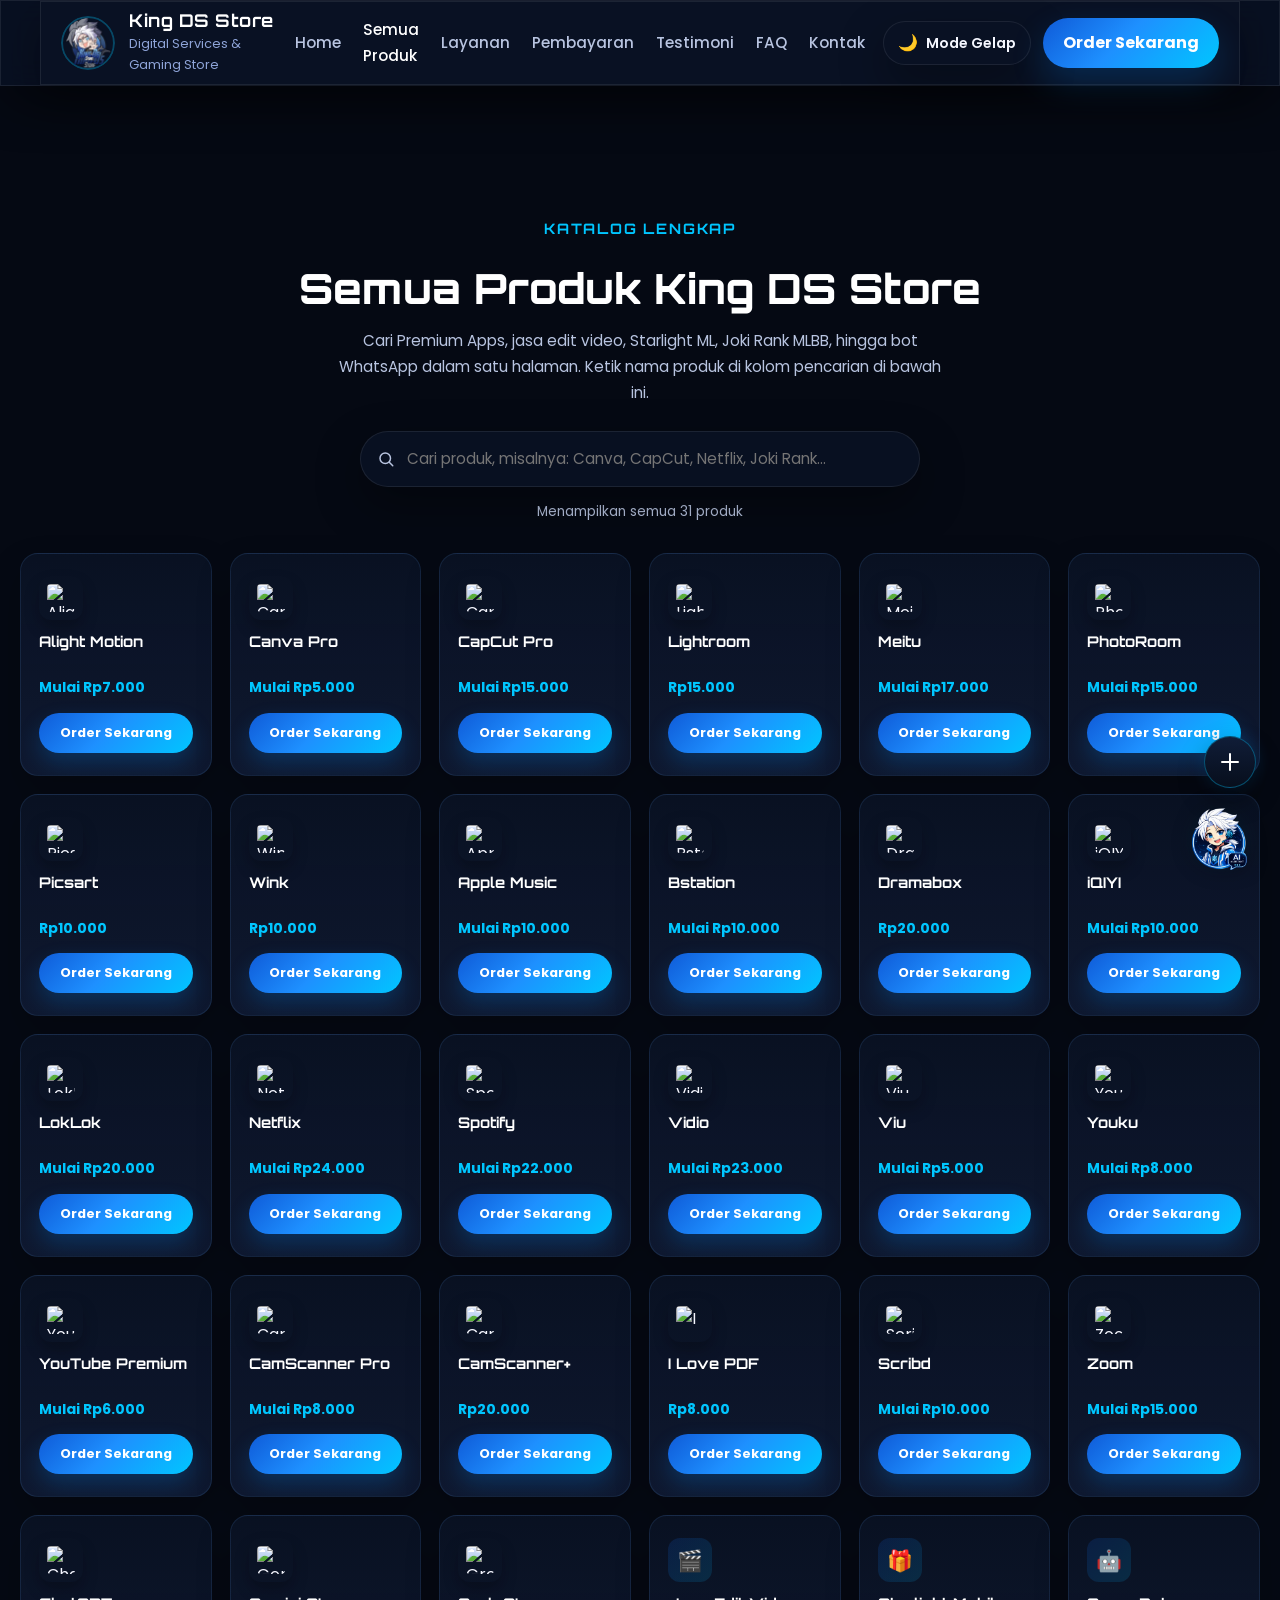
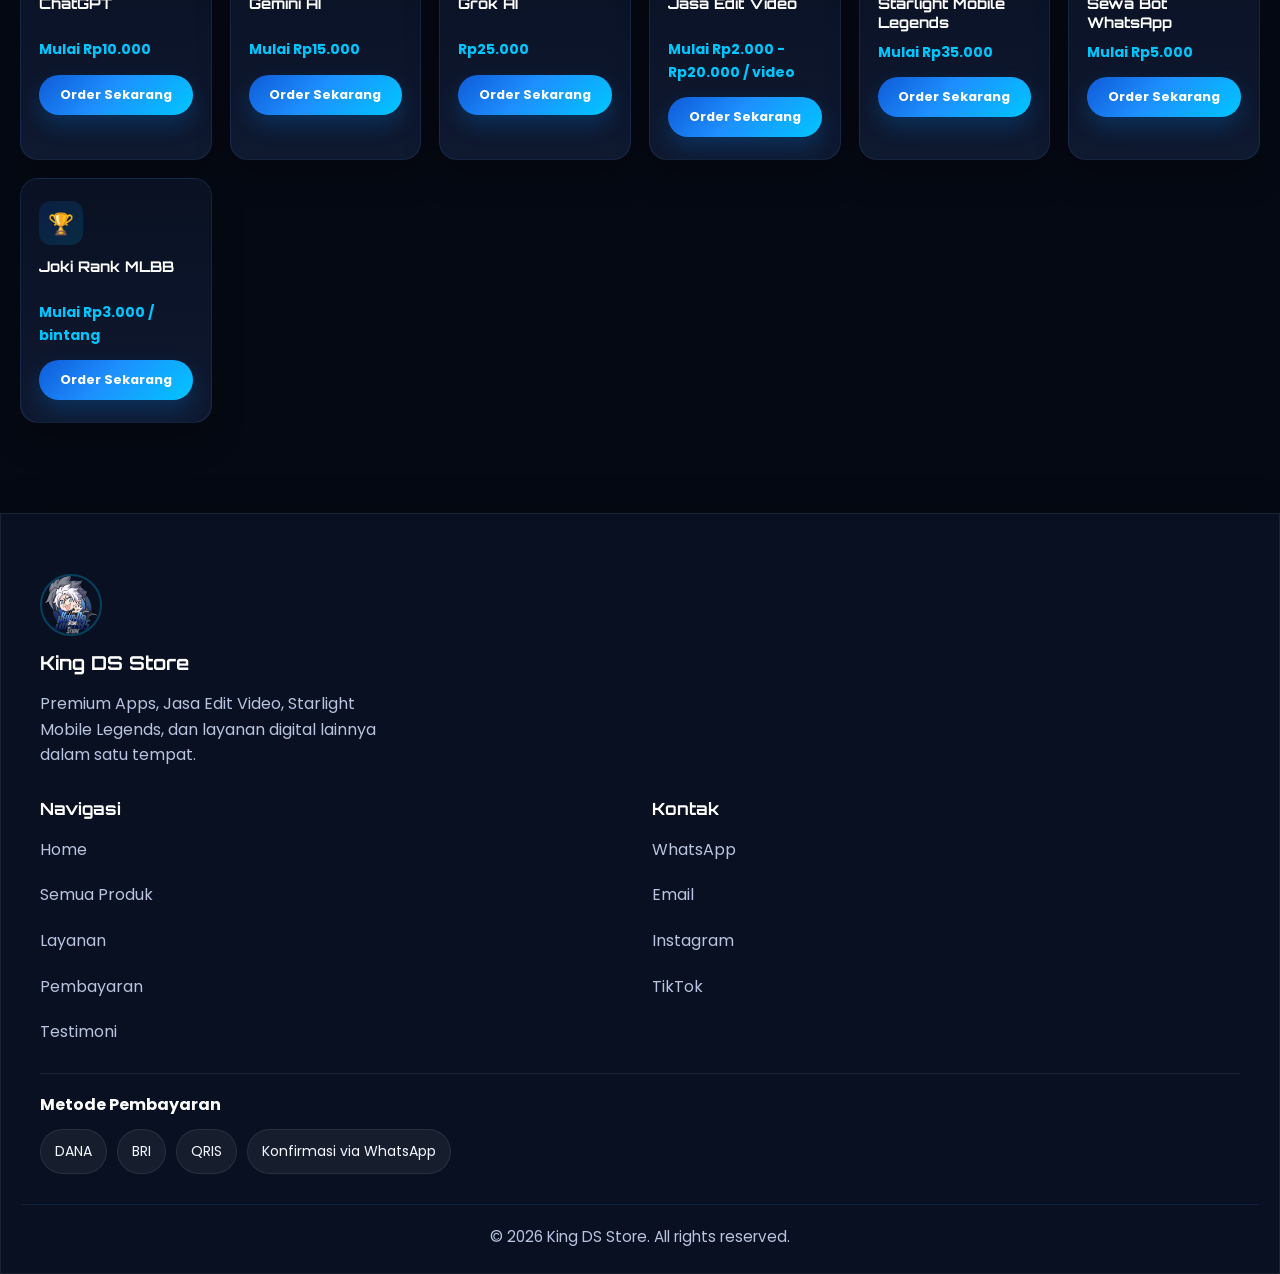
==== products.html @ 5b5cf539 "perbaikan v1" ====
<!DOCTYPE html>
<html lang="id">
<head>
    <meta charset="UTF-8">
    <meta name="viewport" content="width=device-width, initial-scale=1.0">
    <title>Semua Produk | King DS Store</title>
    <meta
        name="description"
        content="Katalog lengkap produk King DS Store: Premium Apps, Jasa Edit Video, Starlight Mobile Legends, Joki Rank MLBB, dan Bot WhatsApp. Cari produk dengan cepat lewat fitur pencarian."
    >

    <!-- Favicon -->
    <link rel="icon" type="image/png" href="images/logo.png">
    <link rel="apple-touch-icon" href="images/logo.png">

    <!-- PWA -->
    <link rel="manifest" href="manifest.json">
    <meta name="theme-color" content="#070e1c">

    <!-- Open Graph -->
    <meta property="og:type" content="website">
    <meta property="og:title" content="Semua Produk | King DS Store">
    <meta property="og:description" content="Katalog lengkap Premium Apps, Jasa Edit Video, Starlight ML, Joki Rank MLBB, dan Bot WhatsApp di King DS Store.">
    <meta property="og:image" content="images/logo.png">

    <!-- Google Fonts -->
    <link rel="preconnect" href="https://fonts.googleapis.com">
    <link rel="preconnect" href="https://fonts.gstatic.com" crossorigin>
    <link
        href="https://fonts.googleapis.com/css2?family=Orbitron:wght@500;700;800;900&family=Poppins:wght@400;500;600;700;800&display=swap"
        rel="stylesheet"
    >

    <!-- Main CSS -->
    <link rel="stylesheet" href="css/style.css">
</head>
<body>
    <!-- Progress Bar Scroll -->
    <div class="scroll-progress" id="scrollProgress"></div>

    <!-- Background Rain -->
    <div class="rain-layer" id="rainLayer"></div>

    <!-- =========================
         NAVBAR
    ========================== -->
    <header>
        <nav class="navbar">
            <div class="logo">
                <div class="logo-avatar">
                    <img src="images/logo.png" alt="King DS Store" decoding="async">
                </div>
                <div class="logo-text">
                    <h2>King DS Store</h2>
                    <p>Digital Services & Gaming Store</p>
                </div>
            </div>

            <button class="menu-toggle" id="menuToggle" aria-label="Buka Menu">
                <span></span>
                <span></span>
                <span></span>
            </button>

            <ul class="nav-menu" id="navMenu">
                <li><a href="index.html#home">Home</a></li>
                <li><a href="products.html" class="active-page">Semua Produk</a></li>
                <li><a href="index.html#services">Layanan</a></li>
                <li><a href="index.html#payments">Pembayaran</a></li>
                <li><a href="index.html#testimonials">Testimoni</a></li>
                <li><a href="index.html#faq">FAQ</a></li>
                <li><a href="index.html#contact">Kontak</a></li>
            </ul>

            <div class="nav-actions">
                <button id="themeToggle" class="theme-toggle" type="button" aria-label="Ganti mode tema">
                    <span class="theme-toggle-icon">🌙</span>
                    <span class="theme-toggle-text">Mode Gelap</span>
                </button>

                <a
                    href="https://wa.me/6285143887892"
                    target="_blank"
                    rel="noopener noreferrer"
                    class="btn-order"
                >
                    Order Sekarang
                </a>
            </div>
        </nav>
    </header>

    <!-- =========================
         KATALOG PRODUK
    ========================== -->
    <section class="catalog-hero">
        <p class="section-subtitle">KATALOG LENGKAP</p>
        <h1 class="catalog-title">Semua Produk King DS Store</h1>
        <p class="catalog-subtext">
            Cari Premium Apps, jasa edit video, Starlight ML, Joki Rank MLBB, hingga bot WhatsApp
            dalam satu halaman. Ketik nama produk di kolom pencarian di bawah ini.
        </p>

        <div class="catalog-search">
            <svg viewBox="0 0 24 24" fill="none" stroke="currentColor" stroke-width="2" stroke-linecap="round" stroke-linejoin="round"><circle cx="11" cy="11" r="7"/><path d="M21 21l-4.3-4.3"/></svg>
            <input type="text" id="catalogSearchInput" placeholder="Cari produk, misalnya: Canva, CapCut, Netflix, Joki Rank...">
            <button type="button" id="catalogSearchClear" class="catalog-search-clear" aria-label="Hapus pencarian" style="display:none;">✕</button>
        </div>

        <p class="catalog-result-info" id="catalogResultInfo"></p>
    </section>

    <section class="catalog-grid-section">
        <div class="catalog-grid" id="catalogGrid">
            <div class="catalog-card" data-search="alight motion">
                <img class="catalog-card-logo" src="https://logo.clearbit.com/alightmotion.com" alt="Alight Motion logo" loading="lazy">
                <h3>Alight Motion</h3>
                <span class="catalog-card-price">Mulai Rp7.000</span>
                <a
                    href="#"
                    class="catalog-card-btn bot-order-btn"
                    data-product="Alight Motion"
                    data-category="Premium Apps"
                    data-price="Mulai Rp7.000"
                >
                    Order Sekarang
                </a>
            </div>

            <div class="catalog-card" data-search="canva pro">
                <img class="catalog-card-logo" src="https://logo.clearbit.com/canva.com" alt="Canva Pro logo" loading="lazy">
                <h3>Canva Pro</h3>
                <span class="catalog-card-price">Mulai Rp5.000</span>
                <a
                    href="#"
                    class="catalog-card-btn bot-order-btn"
                    data-product="Canva Pro"
                    data-category="Premium Apps"
                    data-price="Mulai Rp5.000"
                >
                    Order Sekarang
                </a>
            </div>

            <div class="catalog-card" data-search="capcut pro">
                <img class="catalog-card-logo" src="https://logo.clearbit.com/capcut.com" alt="CapCut Pro logo" loading="lazy">
                <h3>CapCut Pro</h3>
                <span class="catalog-card-price">Mulai Rp15.000</span>
                <a
                    href="#"
                    class="catalog-card-btn bot-order-btn"
                    data-product="CapCut Pro"
                    data-category="Premium Apps"
                    data-price="Mulai Rp15.000"
                >
                    Order Sekarang
                </a>
            </div>

            <div class="catalog-card" data-search="lightroom">
                <img class="catalog-card-logo" src="https://logo.clearbit.com/adobe.com" alt="Lightroom logo" loading="lazy">
                <h3>Lightroom</h3>
                <span class="catalog-card-price">Rp15.000</span>
                <a
                    href="#"
                    class="catalog-card-btn bot-order-btn"
                    data-product="Lightroom"
                    data-category="Premium Apps"
                    data-price="Rp15.000"
                >
                    Order Sekarang
                </a>
            </div>

            <div class="catalog-card" data-search="meitu">
                <img class="catalog-card-logo" src="https://logo.clearbit.com/meitu.com" alt="Meitu logo" loading="lazy">
                <h3>Meitu</h3>
                <span class="catalog-card-price">Mulai Rp17.000</span>
                <a
                    href="#"
                    class="catalog-card-btn bot-order-btn"
                    data-product="Meitu"
                    data-category="Premium Apps"
                    data-price="Mulai Rp17.000"
                >
                    Order Sekarang
                </a>
            </div>

            <div class="catalog-card" data-search="photoroom">
                <img class="catalog-card-logo" src="https://logo.clearbit.com/photoroom.com" alt="PhotoRoom logo" loading="lazy">
                <h3>PhotoRoom</h3>
                <span class="catalog-card-price">Mulai Rp15.000</span>
                <a
                    href="#"
                    class="catalog-card-btn bot-order-btn"
                    data-product="PhotoRoom"
                    data-category="Premium Apps"
                    data-price="Mulai Rp15.000"
                >
                    Order Sekarang
                </a>
            </div>

            <div class="catalog-card" data-search="picsart">
                <img class="catalog-card-logo" src="https://logo.clearbit.com/picsart.com" alt="Picsart logo" loading="lazy">
                <h3>Picsart</h3>
                <span class="catalog-card-price">Rp10.000</span>
                <a
                    href="#"
                    class="catalog-card-btn bot-order-btn"
                    data-product="Picsart"
                    data-category="Premium Apps"
                    data-price="Rp10.000"
                >
                    Order Sekarang
                </a>
            </div>

            <div class="catalog-card" data-search="wink">
                <img class="catalog-card-logo" src="https://logo.clearbit.com/wink.ai" alt="Wink logo" loading="lazy">
                <h3>Wink</h3>
                <span class="catalog-card-price">Rp10.000</span>
                <a
                    href="#"
                    class="catalog-card-btn bot-order-btn"
                    data-product="Wink"
                    data-category="Premium Apps"
                    data-price="Rp10.000"
                >
                    Order Sekarang
                </a>
            </div>

            <div class="catalog-card" data-search="apple music">
                <img class="catalog-card-logo" src="https://logo.clearbit.com/apple.com" alt="Apple Music logo" loading="lazy">
                <h3>Apple Music</h3>
                <span class="catalog-card-price">Mulai Rp10.000</span>
                <a
                    href="#"
                    class="catalog-card-btn bot-order-btn"
                    data-product="Apple Music"
                    data-category="Premium Apps"
                    data-price="Mulai Rp10.000"
                >
                    Order Sekarang
                </a>
            </div>

            <div class="catalog-card" data-search="bstation">
                <img class="catalog-card-logo" src="https://logo.clearbit.com/bilibili.tv" alt="Bstation logo" loading="lazy">
                <h3>Bstation</h3>
                <span class="catalog-card-price">Mulai Rp10.000</span>
                <a
                    href="#"
                    class="catalog-card-btn bot-order-btn"
                    data-product="Bstation"
                    data-category="Premium Apps"
                    data-price="Mulai Rp10.000"
                >
                    Order Sekarang
                </a>
            </div>

            <div class="catalog-card" data-search="dramabox">
                <img class="catalog-card-logo" src="https://logo.clearbit.com/dramaboxapp.com" alt="Dramabox logo" loading="lazy">
                <h3>Dramabox</h3>
                <span class="catalog-card-price">Rp20.000</span>
                <a
                    href="#"
                    class="catalog-card-btn bot-order-btn"
                    data-product="Dramabox"
                    data-category="Premium Apps"
                    data-price="Rp20.000"
                >
                    Order Sekarang
                </a>
            </div>

            <div class="catalog-card" data-search="iqiyi">
                <img class="catalog-card-logo" src="https://logo.clearbit.com/iq.com" alt="iQIYI logo" loading="lazy">
                <h3>iQIYI</h3>
                <span class="catalog-card-price">Mulai Rp10.000</span>
                <a
                    href="#"
                    class="catalog-card-btn bot-order-btn"
                    data-product="iQIYI"
                    data-category="Premium Apps"
                    data-price="Mulai Rp10.000"
                >
                    Order Sekarang
                </a>
            </div>

            <div class="catalog-card" data-search="loklok">
                <img class="catalog-card-logo" src="https://logo.clearbit.com/loklok.com" alt="LokLok logo" loading="lazy">
                <h3>LokLok</h3>
                <span class="catalog-card-price">Mulai Rp20.000</span>
                <a
                    href="#"
                    class="catalog-card-btn bot-order-btn"
                    data-product="LokLok"
                    data-category="Premium Apps"
                    data-price="Mulai Rp20.000"
                >
                    Order Sekarang
                </a>
            </div>

            <div class="catalog-card" data-search="netflix">
                <img class="catalog-card-logo" src="https://logo.clearbit.com/netflix.com" alt="Netflix logo" loading="lazy">
                <h3>Netflix</h3>
                <span class="catalog-card-price">Mulai Rp24.000</span>
                <a
                    href="#"
                    class="catalog-card-btn bot-order-btn"
                    data-product="Netflix"
                    data-category="Premium Apps"
                    data-price="Mulai Rp24.000"
                >
                    Order Sekarang
                </a>
            </div>

            <div class="catalog-card" data-search="spotify">
                <img class="catalog-card-logo" src="https://logo.clearbit.com/spotify.com" alt="Spotify logo" loading="lazy">
                <h3>Spotify</h3>
                <span class="catalog-card-price">Mulai Rp22.000</span>
                <a
                    href="#"
                    class="catalog-card-btn bot-order-btn"
                    data-product="Spotify"
                    data-category="Premium Apps"
                    data-price="Mulai Rp22.000"
                >
                    Order Sekarang
                </a>
            </div>

            <div class="catalog-card" data-search="vidio">
                <img class="catalog-card-logo" src="https://logo.clearbit.com/vidio.com" alt="Vidio logo" loading="lazy">
                <h3>Vidio</h3>
                <span class="catalog-card-price">Mulai Rp23.000</span>
                <a
                    href="#"
                    class="catalog-card-btn bot-order-btn"
                    data-product="Vidio"
                    data-category="Premium Apps"
                    data-price="Mulai Rp23.000"
                >
                    Order Sekarang
                </a>
            </div>

            <div class="catalog-card" data-search="viu">
                <img class="catalog-card-logo" src="https://logo.clearbit.com/viu.com" alt="Viu logo" loading="lazy">
                <h3>Viu</h3>
                <span class="catalog-card-price">Mulai Rp5.000</span>
                <a
                    href="#"
                    class="catalog-card-btn bot-order-btn"
                    data-product="Viu"
                    data-category="Premium Apps"
                    data-price="Mulai Rp5.000"
                >
                    Order Sekarang
                </a>
            </div>

            <div class="catalog-card" data-search="youku">
                <img class="catalog-card-logo" src="https://logo.clearbit.com/youku.com" alt="Youku logo" loading="lazy">
                <h3>Youku</h3>
                <span class="catalog-card-price">Mulai Rp8.000</span>
                <a
                    href="#"
                    class="catalog-card-btn bot-order-btn"
                    data-product="Youku"
                    data-category="Premium Apps"
                    data-price="Mulai Rp8.000"
                >
                    Order Sekarang
                </a>
            </div>

            <div class="catalog-card" data-search="youtube premium">
                <img class="catalog-card-logo" src="https://logo.clearbit.com/youtube.com" alt="YouTube Premium logo" loading="lazy">
                <h3>YouTube Premium</h3>
                <span class="catalog-card-price">Mulai Rp6.000</span>
                <a
                    href="#"
                    class="catalog-card-btn bot-order-btn"
                    data-product="YouTube Premium"
                    data-category="Premium Apps"
                    data-price="Mulai Rp6.000"
                >
                    Order Sekarang
                </a>
            </div>

            <div class="catalog-card" data-search="camscanner pro">
                <img class="catalog-card-logo" src="https://logo.clearbit.com/camscanner.com" alt="CamScanner Pro logo" loading="lazy">
                <h3>CamScanner Pro</h3>
                <span class="catalog-card-price">Mulai Rp8.000</span>
                <a
                    href="#"
                    class="catalog-card-btn bot-order-btn"
                    data-product="CamScanner Pro"
                    data-category="Premium Apps"
                    data-price="Mulai Rp8.000"
                >
                    Order Sekarang
                </a>
            </div>

            <div class="catalog-card" data-search="camscanner+">
                <img class="catalog-card-logo" src="https://logo.clearbit.com/camscanner.com" alt="CamScanner+ logo" loading="lazy">
                <h3>CamScanner+</h3>
                <span class="catalog-card-price">Rp20.000</span>
                <a
                    href="#"
                    class="catalog-card-btn bot-order-btn"
                    data-product="CamScanner+"
                    data-category="Premium Apps"
                    data-price="Rp20.000"
                >
                    Order Sekarang
                </a>
            </div>

            <div class="catalog-card" data-search="i love pdf">
                <img class="catalog-card-logo" src="https://logo.clearbit.com/ilovepdf.com" alt="I Love PDF logo" loading="lazy">
                <h3>I Love PDF</h3>
                <span class="catalog-card-price">Rp8.000</span>
                <a
                    href="#"
                    class="catalog-card-btn bot-order-btn"
                    data-product="I Love PDF"
                    data-category="Premium Apps"
                    data-price="Rp8.000"
                >
                    Order Sekarang
                </a>
            </div>

            <div class="catalog-card" data-search="scribd">
                <img class="catalog-card-logo" src="https://logo.clearbit.com/scribd.com" alt="Scribd logo" loading="lazy">
                <h3>Scribd</h3>
                <span class="catalog-card-price">Mulai Rp10.000</span>
                <a
                    href="#"
                    class="catalog-card-btn bot-order-btn"
                    data-product="Scribd"
                    data-category="Premium Apps"
                    data-price="Mulai Rp10.000"
                >
                    Order Sekarang
                </a>
            </div>

            <div class="catalog-card" data-search="zoom">
                <img class="catalog-card-logo" src="https://logo.clearbit.com/zoom.us" alt="Zoom logo" loading="lazy">
                <h3>Zoom</h3>
                <span class="catalog-card-price">Mulai Rp15.000</span>
                <a
                    href="#"
                    class="catalog-card-btn bot-order-btn"
                    data-product="Zoom"
                    data-category="Premium Apps"
                    data-price="Mulai Rp15.000"
                >
                    Order Sekarang
                </a>
            </div>

            <div class="catalog-card" data-search="chatgpt">
                <img class="catalog-card-logo" src="https://logo.clearbit.com/openai.com" alt="ChatGPT logo" loading="lazy">
                <h3>ChatGPT</h3>
                <span class="catalog-card-price">Mulai Rp10.000</span>
                <a
                    href="#"
                    class="catalog-card-btn bot-order-btn"
                    data-product="ChatGPT"
                    data-category="Premium Apps"
                    data-price="Mulai Rp10.000"
                >
                    Order Sekarang
                </a>
            </div>

            <div class="catalog-card" data-search="gemini ai">
                <img class="catalog-card-logo" src="https://logo.clearbit.com/google.com" alt="Gemini AI logo" loading="lazy">
                <h3>Gemini AI</h3>
                <span class="catalog-card-price">Mulai Rp15.000</span>
                <a
                    href="#"
                    class="catalog-card-btn bot-order-btn"
                    data-product="Gemini AI"
                    data-category="Premium Apps"
                    data-price="Mulai Rp15.000"
                >
                    Order Sekarang
                </a>
            </div>

            <div class="catalog-card" data-search="grok ai">
                <img class="catalog-card-logo" src="https://logo.clearbit.com/x.ai" alt="Grok AI logo" loading="lazy">
                <h3>Grok AI</h3>
                <span class="catalog-card-price">Rp25.000</span>
                <a
                    href="#"
                    class="catalog-card-btn bot-order-btn"
                    data-product="Grok AI"
                    data-category="Premium Apps"
                    data-price="Rp25.000"
                >
                    Order Sekarang
                </a>
            </div>

            <div class="catalog-card" data-search="jasa edit video">
                <div class="catalog-card-logo catalog-card-logo-icon">🎬</div>
                <h3>Jasa Edit Video</h3>
                <span class="catalog-card-price">Mulai Rp2.000 - Rp20.000 / video</span>
                <a
                    href="#"
                    class="catalog-card-btn bot-order-btn"
                    data-product="Jasa Edit Video"
                    data-category="Jasa Edit Video"
                    data-price="Mulai Rp2.000 - Rp20.000 / video"
                >
                    Order Sekarang
                </a>
            </div>

            <div class="catalog-card" data-search="starlight mobile legends">
                <div class="catalog-card-logo catalog-card-logo-icon">🎁</div>
                <h3>Starlight Mobile Legends</h3>
                <span class="catalog-card-price">Mulai Rp35.000</span>
                <a
                    href="#"
                    class="catalog-card-btn bot-order-btn"
                    data-product="Starlight Mobile Legends"
                    data-category="Starlight Mobile Legends"
                    data-price="Mulai Rp35.000"
                >
                    Order Sekarang
                </a>
            </div>

            <div class="catalog-card" data-search="sewa bot whatsapp">
                <div class="catalog-card-logo catalog-card-logo-icon">🤖</div>
                <h3>Sewa Bot WhatsApp</h3>
                <span class="catalog-card-price">Mulai Rp5.000</span>
                <a
                    href="#"
                    class="catalog-card-btn bot-order-btn"
                    data-product="Sewa Bot WhatsApp"
                    data-category="Sewa Bot WhatsApp"
                    data-price="Mulai Rp5.000"
                >
                    Order Sekarang
                </a>
            </div>

            <div class="catalog-card" data-search="joki rank mlbb">
                <div class="catalog-card-logo catalog-card-logo-icon">🏆</div>
                <h3>Joki Rank MLBB</h3>
                <span class="catalog-card-price">Mulai Rp3.000 / bintang</span>
                <a
                    href="#"
                    class="catalog-card-btn bot-order-btn"
                    data-product="Joki Rank MLBB"
                    data-category="Joki Rank MLBB"
                    data-price="Mulai Rp3.000 / bintang"
                >
                    Order Sekarang
                </a>
            </div>
        </div>

        <div class="catalog-empty" id="catalogEmpty" style="display:none;">
            <div class="catalog-empty-icon">🔍</div>
            <p>Produk tidak ditemukan. Coba kata kunci lain, atau hubungi admin langsung.</p>
            <a href="https://wa.me/6285143887892" target="_blank" rel="noopener noreferrer" class="btn-primary">
                Tanya Admin
            </a>
        </div>
    </section>

    <!-- =========================
         FOOTER
    ========================== -->
    <footer class="footer">
        <div class="footer-container">
            <div class="footer-brand">
                <img src="images/logo.png" alt="King DS Store" loading="lazy" decoding="async">
                <h3>King DS Store</h3>
                <p>
                    Premium Apps, Jasa Edit Video, Starlight Mobile Legends,
                    dan layanan digital lainnya dalam satu tempat.
                </p>
            </div>

            <div class="footer-top-grid">
                <div class="footer-links">
                    <h4>Navigasi</h4>
                    <ul>
                        <li><a href="index.html#home">Home</a></li>
                        <li><a href="products.html">Semua Produk</a></li>
                        <li><a href="index.html#services">Layanan</a></li>
                        <li><a href="index.html#payments">Pembayaran</a></li>
                        <li><a href="index.html#testimonials">Testimoni</a></li>
                    </ul>
                </div>

                <div class="footer-links">
                    <h4>Kontak</h4>
                    <ul>
                        <li>
                            <a href="https://wa.me/6285143887892" target="_blank" rel="noopener noreferrer">
                                WhatsApp
                            </a>
                        </li>
                        <li><a href="mailto:topdragonfly15@gmail.com">Email</a></li>
                        <li>
                            <a
                                href="https://www.instagram.com/king_ds_store?igsh=OTlrZGZueWg0MWox"
                                target="_blank"
                                rel="noopener noreferrer"
                            >
                                Instagram
                            </a>
                        </li>
                        <li>
                            <a href="https://tiktok.com/@kingdsofficial" target="_blank" rel="noopener noreferrer">
                                TikTok
                            </a>
                        </li>
                    </ul>
                </div>
            </div>

            <div class="footer-payment-row">
                <h4>Metode Pembayaran</h4>
                <div class="footer-payment-list">
                    <span>DANA</span>
                    <span>BRI</span>
                    <span>QRIS</span>
                    <span>Konfirmasi via WhatsApp</span>
                </div>
            </div>
        </div>

        <div class="footer-bottom">
            <p>© 2026 King DS Store. All rights reserved.</p>
        </div>
    </footer>

    <!-- =========================
         ORDER MODAL
    ========================== -->
    <div class="order-modal" id="orderModal" aria-hidden="true">
        <div class="order-modal-content" role="dialog" aria-modal="true" aria-labelledby="orderModalTitle">
            <button class="close-order-modal" id="closeOrderModal" type="button" aria-label="Tutup modal">
                &times;
            </button>

            <div class="order-modal-header">
                <p class="section-subtitle">FORM ORDER</p>
                <h3 id="orderModalTitle">Lengkapi Data Pesanan</h3>
                <p>
                    Isi form berikut, lalu lanjutkan ke WhatsApp untuk konfirmasi pembayaran dan pesanan.
                </p>
            </div>

            <form id="orderForm" class="order-form">
                <div class="form-group">
                    <label for="customerName">Nama</label>
                    <input type="text" id="customerName" placeholder="Masukkan nama Anda" required>
                </div>

                <div class="form-group">
                    <label for="customerWhatsapp">Nomor WhatsApp</label>
                    <input
                        type="tel"
                        id="customerWhatsapp"
                        placeholder="08xxxxxxxxxx"
                        pattern="[0-9]{9,15}"
                        inputmode="numeric"
                        title="Masukkan nomor WhatsApp yang valid (angka saja, 9-15 digit)"
                        required
                    >
                </div>

                <div class="form-group">
                    <label for="orderProduct">Produk</label>
                    <input type="text" id="orderProduct" readonly>
                </div>

                <div class="order-description-box" id="orderDescriptionBox" style="display:none;">
                    <p id="orderDescriptionText"></p>
                </div>

                <div class="form-group">
                    <label for="orderCategory">Kategori</label>
                    <input type="text" id="orderCategory" readonly>
                </div>

                <div class="form-group">
                    <label for="orderVariant">Varian / Paket</label>
                    <input
                        type="text"
                        id="orderVariant"
                        placeholder="Contoh: Sharing 1 Bulan / Private 1 Tahun"
                    >
                </div>

                <div class="form-group">
                    <label for="orderPrice">Harga</label>
                    <input type="text" id="orderPrice" readonly>
                </div>

                <div class="form-group">
                    <label for="paymentMethod">Metode Pembayaran</label>
                    <select id="paymentMethod" required>
                        <option value="">Pilih metode pembayaran</option>
                        <option value="DANA">DANA</option>
                        <option value="BRI">BRI</option>
                        <option value="QRIS">QRIS</option>
                    </select>
                </div>

                <div class="payment-detail-box" id="paymentDetailBox">
                    <div class="payment-detail-item payment-detail-dana" id="paymentDana">
                        <h4>DANA</h4>
                        <p>Silahkan transfer ke nomor DANA berikut, lalu lanjutkan konfirmasi via WhatsApp.</p>
                        <p><strong>Nomor DANA:</strong> 0851-4388-7892 a.n. King DS Store</p>
                    </div>

                    <div class="payment-detail-item payment-detail-bri" id="paymentBri">
                        <h4>BRI</h4>
                        <p>Silahkan transfer ke rekening BRI berikut, lalu lanjutkan konfirmasi via WhatsApp.</p>
                        <p><strong>No. Rekening BRI:</strong> 625401027303531 a.n. King DS Store</p>
                    </div>

                    <div class="payment-detail-item payment-detail-qris" id="paymentQris">
                        <h4>QRIS</h4>
                        <p>Silahkan scan QRIS berikut untuk melakukan pembayaran.</p>
                        <div class="modal-qris-box">
                            <img src="images/payments/QRIS.jpeg" alt="QRIS King Ds Store" loading="lazy" decoding="async">
                        </div>
                    </div>
                </div>

                <div class="form-group">
                    <label for="orderNotes">Catatan Tambahan</label>
                    <textarea id="orderNotes" rows="4" placeholder="Tulis catatan tambahan jika ada"></textarea>
                </div>

                <button type="submit" class="submit-order-btn">
                    Lanjutkan ke WhatsApp
                </button>
            </form>
        </div>
    </div>

    <!-- =========================
         AI FAQ MODAL
    ========================== -->
    <div class="ai-faq-modal" id="aiFaqModal" aria-hidden="true">
        <div class="ai-faq-content" role="dialog" aria-modal="true" aria-labelledby="aiFaqTitle">
            <button class="close-ai-faq" id="closeAiFaq" type="button" aria-label="Tutup AI FAQ">
                &times;
            </button>

            <div class="ai-faq-header">
                <h3 id="aiFaqTitle">King DS AI Assistant</h3>
                <p>Tanyakan seputar produk, premium apps, jasa, dan pembayaran.</p>
            </div>

            <div class="ai-faq-body" id="aiFaqBody">
                <div class="ai-message ai-bot">
                    Halo 👋 Saya AI Assistant King DS Store. Ada yang ingin ditanyakan?
                </div>
            </div>

            <div class="ai-faq-input">
                <input type="text" id="aiFaqInput" placeholder="Tulis pertanyaan kamu...">
                <button type="button" id="sendAiFaq">Kirim</button>
            </div>
        </div>
    </div>

    <nav class="bottom-nav" id="bottomNav">
        <a href="index.html#home" class="bottom-nav-item" data-target="home">
            <svg viewBox="0 0 24 24" fill="none" stroke="currentColor" stroke-width="2" stroke-linecap="round" stroke-linejoin="round"><path d="M3 11l9-8 9 8"/><path d="M5 10v10h14V10"/></svg>
            <span>Home</span>
        </a>
        <a href="products.html" class="bottom-nav-item active" data-target="produk">
            <svg viewBox="0 0 24 24" fill="none" stroke="currentColor" stroke-width="2" stroke-linecap="round" stroke-linejoin="round"><rect x="3" y="3" width="7" height="7"/><rect x="14" y="3" width="7" height="7"/><rect x="14" y="14" width="7" height="7"/><rect x="3" y="14" width="7" height="7"/></svg>
            <span>Produk</span>
        </a>
        <a href="index.html#services" class="bottom-nav-item" data-target="services">
            <svg viewBox="0 0 24 24" fill="none" stroke="currentColor" stroke-width="2" stroke-linecap="round" stroke-linejoin="round"><path d="M14 3h7v7h-7z"/><path d="M3 14h7v7H3z"/><circle cx="17.5" cy="17.5" r="3.5"/></svg>
            <span>Jasa</span>
        </a>
        <a href="index.html#contact" class="bottom-nav-item" data-target="contact">
            <svg viewBox="0 0 24 24" fill="none" stroke="currentColor" stroke-width="2" stroke-linecap="round" stroke-linejoin="round"><rect x="2" y="4" width="20" height="16" rx="2"/><path d="M22 6l-10 7L2 6"/></svg>
            <span>Kontak</span>
        </a>
    </nav>

    <div class="quick-action" id="quickAction">
        <div class="quick-action-menu" id="quickActionMenu">
            <a
                href="https://wa.me/6285143887892"
                target="_blank"
                rel="noopener noreferrer"
                class="quick-action-item"
                data-label="WhatsApp"
            >
                <svg viewBox="0 0 24 24" fill="none" stroke="currentColor" stroke-width="2" stroke-linecap="round" stroke-linejoin="round"><path d="M21 11.5a8.38 8.38 0 0 1-.9 3.8 8.5 8.5 0 0 1-7.6 4.7 8.38 8.38 0 0 1-3.8-.9L3 21l1.9-5.7a8.38 8.38 0 0 1-.9-3.8 8.5 8.5 0 0 1 4.7-7.6 8.38 8.38 0 0 1 3.8-.9h.5a8.48 8.48 0 0 1 8 8v.5z"/></svg>
            </a>

            <a
                href="https://tiktok.com/@kingdsofficial"
                target="_blank"
                rel="noopener noreferrer"
                class="quick-action-item"
                data-label="TikTok"
            >
                <svg viewBox="0 0 24 24" fill="currentColor"><path d="M16 3c.3 2.1 1.8 3.7 4 4v3c-1.5 0-2.9-.4-4-1.2v6.7A5.5 5.5 0 1 1 12.5 10v3.1a2.4 2.4 0 1 0 1.7 2.3V3H16z"/></svg>
            </a>

            <a
                href="https://www.instagram.com/king_ds_store?igsh=OTlrZGZueWg0MWox"
                target="_blank"
                rel="noopener noreferrer"
                class="quick-action-item"
                data-label="Instagram"
            >
                <svg viewBox="0 0 24 24" fill="none" stroke="currentColor" stroke-width="2" stroke-linecap="round" stroke-linejoin="round"><rect x="3" y="3" width="18" height="18" rx="5"/><circle cx="12" cy="12" r="4"/><circle cx="17.5" cy="6.5" r="1" fill="currentColor" stroke="none"/></svg>
            </a>

            <button type="button" class="quick-action-item" id="quickActionTop" data-label="Ke Atas">
                <svg viewBox="0 0 24 24" fill="none" stroke="currentColor" stroke-width="2" stroke-linecap="round" stroke-linejoin="round"><path d="M12 19V5"/><path d="M5 12l7-7 7 7"/></svg>
            </button>

            <a href="index.html#contact" class="quick-action-item" data-label="Kontak">
                <svg viewBox="0 0 24 24" fill="none" stroke="currentColor" stroke-width="2" stroke-linecap="round" stroke-linejoin="round"><rect x="2" y="4" width="20" height="16" rx="2"/><path d="M22 6l-10 7L2 6"/></svg>
            </a>
        </div>

        <button type="button" class="quick-action-toggle" id="quickActionToggle" aria-label="Buka Aksi Cepat">
            <span></span>
        </button>
    </div>

    <button id="floatingAI" class="floating-ai" type="button" aria-label="Buka AI Assistant">
        <div class="floating-ai-inner">
            <img src="images/hero/ASSISTANT-AI.png" alt="AI Assistant" class="floating-ai-img" loading="lazy" decoding="async">
            <span class="floating-ai-glow"></span>
        </div>
    </button>

    <div class="lightbox" id="lightboxModal" aria-hidden="true">
        <button type="button" class="close-lightbox" id="closeLightbox" aria-label="Tutup">✕</button>
        <img src="" alt="" id="lightboxImg">
    </div>

    <!-- Main JS -->
    <script src="js/script.js"></script>
    <script src="js/products.js"></script>
    <script>
        if ("serviceWorker" in navigator) {
            window.addEventListener("load", () => {
                navigator.serviceWorker.register("sw.js").catch(() => {});
            });
        }
    </script>
</body>
</html>
---- css/style.css ----
/* =========================================================
   KING DS STORE - MAIN STYLESHEET (FINAL CLEAN VERSION)
   Tema: Blue / White / Black Elegant Gaming
   File: css/style.css
========================================================= */

/* =========================
   ROOT / VARIABLES
========================= */
:root{
    --bg: #050913;
    --bg-soft: #0a1120;
    --bg-card: rgba(10, 18, 36, 0.88);
    --bg-card-2: rgba(14, 24, 46, 0.82);

    --text: #f5f8ff;
    --text-soft: #c4d3f5;
    --text-muted: #8ea4d8;

    --white: #ffffff; /* teks/ikon di atas kartu gelap - otomatis berubah di light-mode */
    --black: #000000;

    --blue-1: #0f5bd8;
    --blue-2: #1e90ff;
    --blue-3: #00c6ff;
    --blue-4: #7ddcff;

    --line: rgba(103, 169, 255, 0.12);
    --line-strong: rgba(79, 169, 255, 0.3);

    --accent-gradient: linear-gradient(135deg, #0f5bd8 0%, #1e90ff 45%, #00c6ff 100%);
    --accent-gradient-soft: linear-gradient(135deg, rgba(15,91,216,.18), rgba(0,198,255,.18));
    --section-glow:
        radial-gradient(circle at top right, rgba(0,198,255,0.14), transparent 24%),
        radial-gradient(circle at bottom left, rgba(30,144,255,0.12), transparent 26%);

    --shadow: 0 18px 45px rgba(0,0,0,0.42);
    --shadow-soft: 0 12px 30px rgba(0,0,0,0.28);
    --shadow-blue: 0 14px 34px rgba(0,140,255,0.2);

    --radius-xs: 10px;
    --radius-sm: 14px;
    --radius-md: 18px;
    --radius-lg: 26px;
    --radius-xl: 34px;

    --container: 1200px;
    --transition: 0.3s ease;

    --font-heading: 'Orbitron', sans-serif;
    --font-body: 'Poppins', sans-serif;
}

/* =========================
   RESET & GLOBAL
========================= */
*{
    margin: 0;
    padding: 0;
    box-sizing: border-box;
}

html{
    scroll-behavior: smooth;
}

body{
    font-family: var(--font-body);
    background:
        radial-gradient(circle at top right, rgba(0,198,255,0.08), transparent 22%),
        radial-gradient(circle at bottom left, rgba(30,144,255,0.08), transparent 25%),
        linear-gradient(180deg, #040812 0%, #07101f 45%, #050913 100%);
    color: var(--text);
    line-height: 1.6;
    overflow-x: hidden;
}

body.modal-open{
    overflow: hidden;
}

img{
    display: block;
    max-width: 100%;
}

a{
    color: inherit;
    text-decoration: none;
}

ul{
    list-style: none;
}

button,
input,
textarea,
select{
    font: inherit;
}

section{
    position: relative;
    padding: 90px 20px;
}

.hidden{
    display: none !important;
}

/* =========================
   CONTAINER HELPERS
========================= */
.navbar,
.hero-container,
.features-container,
.products-container,
.premium-tabs,
.premium-panel,
.services-container,
.payments-container,
.payment-flow,
.testimonial-groups,
.faq-container,
.contact-container,
.footer-container{
    width: 100%;
    max-width: var(--container);
    margin: 0 auto;
}

.products-header,
.premium-header,
.services-header,
.payments-header,
.testimonials-header,
.faq-header,
.contact-header{
    max-width: 900px;
    margin: 0 auto 50px;
    text-align: center;
}

.section-subtitle{
    display: inline-block;
    margin-bottom: 14px;
    color: var(--blue-3);
    font-family: var(--font-heading);
    font-size: 0.9rem;
    font-weight: 700;
    letter-spacing: 1.8px;
    text-transform: uppercase;
}

.section-title{
    margin-bottom: 16px;
    color: var(--white);
    font-family: var(--font-heading);
    font-size: clamp(1.8rem, 2.8vw, 2.8rem);
    line-height: 1.2;
}

.section-description{
    max-width: 780px;
    margin: 0 auto;
    color: var(--text-soft);
    font-size: 1rem;
}

/* =========================
   REUSABLE CARD / PANEL
========================= */
.feature-card,
.product-card,
.premium-card,
.service-card,
.payment-card,
.qris-box,
.payment-flow,
.testimonial-group,
.contact-card,
.contact-box,
.faq-item{
    position: relative;
    overflow: hidden;
    border: 1px solid var(--line);
    border-radius: var(--radius-md);
    background: linear-gradient(180deg, var(--bg-card), var(--bg-card-2));
    box-shadow:
        0 16px 34px rgba(0,0,0,0.28),
        inset 0 1px 0 rgba(255,255,255,0.05);
}

.feature-card::before,
.product-card::before,
.premium-card::before,
.service-card::before,
.payment-card::before,
.qris-box::before,
.payment-flow::before,
.testimonial-group::before,
.contact-card::before,
.contact-box::before{
    content: "";
    position: absolute;
    inset: 0;
    background:
        linear-gradient(135deg, rgba(255,255,255,0.05), transparent 35%),
        radial-gradient(circle at top right, rgba(0,198,255,0.10), transparent 25%);
    pointer-events: none;
}

.feature-card:hover,
.product-card:hover,
.premium-card:hover,
.service-card:hover,
.payment-card:hover,
.qris-box:hover,
.contact-card:hover,
.contact-box:hover{
    transform: translateY(-5px);
    border-color: rgba(0,198,255,0.24);
    box-shadow:
        0 22px 44px rgba(0,0,0,0.34),
        0 0 24px rgba(0,140,255,0.08);
    transition: var(--transition);
}

/* =========================
   CUSTOM SCROLLBAR
========================= */
::-webkit-scrollbar{
    width: 10px;
}

::-webkit-scrollbar-track{
    background: #08101c;
}

::-webkit-scrollbar-thumb{
    background: linear-gradient(180deg, var(--blue-2), var(--blue-3));
    border-radius: 999px;
}

/* =========================
   HEADER / NAVBAR
========================= */
header{
    position: sticky;
    top: 0;
    z-index: 9999;
    background: rgba(5, 9, 19, 0.78);
    backdrop-filter: blur(14px);
    border-bottom: 1px solid var(--line);
}

.navbar{
    display: flex;
    align-items: center;
    justify-content: space-between;
    gap: 18px;
    min-height: 84px;
    padding: 0 20px;
}

.logo{
    display: flex;
    align-items: center;
    gap: 14px;
    min-width: 0;
}

.logo-avatar{
    position: relative;
    width: 54px;
    height: 54px;
    flex-shrink: 0;
    border-radius: 50%;
    overflow: hidden;
    animation: logoFloat 3.4s ease-in-out infinite, logoGlow 2.6s ease-in-out infinite;
}

.logo-avatar::after{
    content: "";
    position: absolute;
    inset: -60% -60%;
    background: linear-gradient(115deg, transparent 35%, rgba(255,255,255,0.55) 48%, rgba(255,215,140,0.35) 52%, transparent 65%);
    transform: translateX(-120%) rotate(8deg);
    animation: logoShine 3.6s ease-in-out infinite;
    pointer-events: none;
}

@keyframes logoFloat{
    0%, 100%{ transform: translateY(0); }
    50%{ transform: translateY(-4px); }
}

@keyframes logoGlow{
    0%, 100%{
        box-shadow: 0 0 14px rgba(0,140,255,0.28), 0 0 0 rgba(255,199,89,0);
    }
    50%{
        box-shadow: 0 0 24px rgba(0,180,255,0.55), 0 0 16px rgba(255,199,89,0.3);
    }
}

@keyframes logoShine{
    0%, 15%{ transform: translateX(-120%) rotate(8deg); }
    50%, 100%{ transform: translateX(120%) rotate(8deg); }
}

.logo img{
    width: 54px;
    height: 54px;
    object-fit: cover;
    border-radius: 50%;
    border: 2px solid rgba(0,198,255,0.3);
    background: #0a1222;
}

/* =========================
   BOTTOM NAVIGATION (khusus mobile)
========================= */
.bottom-nav{
    display: none;
}

@media (max-width: 768px){
    body{
        padding-bottom: 64px;
    }

    .bottom-nav{
        position: fixed;
        left: 0;
        right: 0;
        bottom: 0;
        z-index: 1500;
        display: flex;
        align-items: center;
        justify-content: space-around;
        padding: 6px 6px calc(6px + env(safe-area-inset-bottom));
        border-top: 1px solid var(--border);
        background: var(--bg-card);
        backdrop-filter: blur(16px);
        box-shadow: 0 -12px 30px rgba(0,0,0,0.3);
    }

    .bottom-nav-item{
        display: flex;
        flex-direction: column;
        align-items: center;
        gap: 3px;
        padding: 6px 10px;
        border-radius: 12px;
        color: var(--text-soft);
        font-size: 0.62rem;
        font-weight: 700;
        transition: var(--transition);
    }

    .bottom-nav-item svg{
        width: 20px;
        height: 20px;
    }

    .bottom-nav-item.active{
        color: #ffffff;
        background: var(--accent-gradient);
        box-shadow: 0 8px 18px rgba(0,140,255,0.32);
    }

    /* hamburger & dropdown menu digantikan bottom nav di mobile */
    .menu-toggle,
    .nav-menu{
        display: none !important;
    }
}

/* =========================
   SCROLL PROGRESS BAR
========================= */
.scroll-progress{
    position: fixed;
    top: 0;
    left: 0;
    width: 0%;
    height: 3px;
    z-index: 10001;
    background: linear-gradient(90deg, #0f5bd8, #1e90ff, #00c6ff);
    box-shadow: 0 0 10px rgba(0,180,255,0.6);
    transition: width 0.1s ease-out;
}

/* =========================
   QUICK ACTION (di atas AI Assistant)
========================= */
.quick-action{
    position: fixed;
    right: 24px;
    bottom: 112px;
    z-index: 1601;
    display: flex;
    flex-direction: column;
    align-items: center;
    gap: 10px;
}

.quick-action-toggle{
    position: relative;
    width: 52px;
    height: 52px;
    border: 1px solid rgba(0,198,255,0.35);
    border-radius: 50%;
    background: linear-gradient(180deg, #101d38, #070e1c);
    box-shadow: 0 12px 26px rgba(0,0,0,0.4), 0 0 18px rgba(0,140,255,0.22);
    cursor: pointer;
    transition: var(--transition);
}

.quick-action-toggle span,
.quick-action-toggle span::before,
.quick-action-toggle span::after{
    position: absolute;
    top: 50%;
    left: 50%;
    width: 18px;
    height: 2px;
    background: #ffffff;
    border-radius: 999px;
    transition: var(--transition);
}

.quick-action-toggle span{
    transform: translate(-50%, -50%);
}

.quick-action-toggle span::before{
    content: "";
    transform: translate(-50%, -50%) rotate(90deg);
}

.quick-action-toggle span::after{
    content: "";
    transform: translate(-50%, -50%) scale(0);
}

.quick-action.active .quick-action-toggle span{
    transform: translate(-50%, -50%) rotate(45deg);
}

.quick-action.active .quick-action-toggle span::before{
    transform: translate(-50%, -50%) rotate(90deg) scale(0);
}

.quick-action-toggle:hover{
    transform: translateY(-2px);
}

.quick-action-menu{
    display: flex;
    flex-direction: column;
    align-items: center;
    gap: 10px;
    opacity: 0;
    visibility: hidden;
    transform: translateY(12px);
    transition: var(--transition);
}

.quick-action.active .quick-action-menu{
    opacity: 1;
    visibility: visible;
    transform: translateY(0);
}

.quick-action-item{
    position: relative;
    display: flex;
    align-items: center;
    justify-content: center;
    width: 44px;
    height: 44px;
    border: 1px solid var(--border);
    border-radius: 50%;
    background: var(--bg-card);
    color: var(--title);
    box-shadow: 0 10px 22px rgba(0,0,0,0.3);
    cursor: pointer;
    transition: var(--transition);
}

.quick-action-item svg{
    width: 18px;
    height: 18px;
}

.quick-action-item:hover{
    transform: translateY(-2px) scale(1.06);
    border-color: rgba(0,198,255,0.4);
}

.quick-action-item::after{
    content: attr(data-label);
    position: absolute;
    right: 54px;
    top: 50%;
    transform: translateY(-50%);
    padding: 6px 12px;
    border-radius: 999px;
    background: #0a1222;
    color: #ffffff;
    font-size: 0.72rem;
    font-weight: 700;
    white-space: nowrap;
    opacity: 0;
    visibility: hidden;
    transition: var(--transition);
    pointer-events: none;
}

.quick-action-item:hover::after{
    opacity: 1;
    visibility: visible;
}

@media (max-width: 768px){
    .quick-action{
        right: 16px;
        bottom: 100px;
    }

    .quick-action-toggle{
        width: 46px;
        height: 46px;
    }

    .quick-action-item{
        width: 40px;
        height: 40px;
    }

    .quick-action-item::after{
        display: none;
    }
}

.logo-text h2{
    color: var(--title);
    font-family: var(--font-heading);
    font-size: 1.1rem;
    line-height: 1.1;
    letter-spacing: .5px;
}

.logo-text p{
    margin-top: 4px;
    color: var(--text-muted);
    font-size: 0.8rem;
}

.nav-menu{
    display: flex;
    align-items: center;
    gap: 22px;
}

.nav-menu li a{
    position: relative;
    padding: 6px 0;
    color: var(--text-soft);
    font-size: 0.95rem;
    font-weight: 500;
    transition: var(--transition);
}

.nav-menu li a::after{
    content: "";
    position: absolute;
    left: 0;
    bottom: -2px;
    width: 0;
    height: 2px;
    background: linear-gradient(90deg, var(--blue-2), var(--blue-3));
    transition: var(--transition);
}

.nav-menu li a:hover{
    color: var(--title);
}

.nav-menu li a:hover::after{
    width: 100%;
}

.btn-order,
.btn-primary,
.btn-secondary,
.product-btn,
.premium-order-btn,
.service-action-btn,
.testimonial-link{
    display: inline-flex;
    align-items: center;
    justify-content: center;
    font-weight: 700;
    transition: var(--transition);
}

.btn-order{
    padding: 12px 20px;
    border-radius: 999px;
    background: var(--accent-gradient);
    color: var(--white);
    white-space: nowrap;
    box-shadow: var(--shadow-blue);
}

.btn-order:hover{
    transform: translateY(-2px);
    box-shadow: 0 16px 34px rgba(0,140,255,0.28);
}

.menu-toggle{
    display: none;
    width: 48px;
    height: 48px;
    border: 1px solid var(--line);
    border-radius: 14px;
    background: rgba(255,255,255,0.03);
    cursor: pointer;
    align-items: center;
    justify-content: center;
    flex-direction: column;
    gap: 5px;
    transition: var(--transition);
}

.menu-toggle span{
    display: block;
    width: 22px;
    height: 2px;
    border-radius: 999px;
    background: var(--white);
    transition: var(--transition);
}

.menu-toggle:hover{
    border-color: rgba(0,198,255,0.4);
}

/* =========================
   HERO
========================= */
.hero{
    padding: 70px 20px 80px;
    overflow: hidden;
}

.hero::before{
    content: "";
    position: absolute;
    inset: 0;
    background:
        radial-gradient(circle at 18% 28%, rgba(0,198,255,0.18), transparent 24%),
        radial-gradient(circle at 82% 25%, rgba(30,144,255,0.16), transparent 22%),
        radial-gradient(circle at 70% 75%, rgba(15,91,216,0.14), transparent 24%);
    pointer-events: none;
}

.hero-container{
    position: relative;
    z-index: 1;
    display: grid;
    grid-template-columns: 1.15fr 0.95fr;
    gap: 40px;
    align-items: center;
}

.hero-content{
    position: relative;
    z-index: 2;
}

.hero-subtitle{
    display: inline-block;
    margin-bottom: 18px;
    padding: 10px 16px;
    border: 1px solid rgba(0,198,255,0.18);
    border-radius: 999px;
    background: rgba(255,255,255,0.03);
    color: var(--blue-3);
    font-family: var(--font-heading);
    font-size: 0.85rem;
    font-weight: 700;
    letter-spacing: 1.3px;
}

.hero-title{
    display: flex;
    flex-direction: column;
    gap: 8px;
    margin-bottom: 18px;
}

.title-main{
    color: var(--title);
    font-family: var(--font-heading);
    font-size: clamp(2.1rem, 5vw, 4.2rem);
    font-weight: 800;
    line-height: 1.08;
    text-transform: uppercase;
}

.title-brand{
    font-family: var(--font-heading);
    font-size: clamp(2.5rem, 5.5vw, 5rem);
    font-weight: 900;
    line-height: 1;
    letter-spacing: 2px;
    text-transform: uppercase;
    background: linear-gradient(90deg, #ffffff 0%, #8bdfff 28%, #1e90ff 65%, #00c6ff 100%);
    -webkit-background-clip: text;
    -webkit-text-fill-color: transparent;
    text-shadow: 0 0 30px rgba(0,198,255,0.12);
}

.hero-description{
    max-width: 650px;
    margin-bottom: 28px;
    color: var(--text-soft);
    font-size: 1.05rem;
}

.hero-buttons{
    display: flex;
    flex-wrap: wrap;
    gap: 16px;
    margin-bottom: 34px;
}

.btn-primary,
.btn-secondary{
    position: relative;
    overflow: hidden;
    isolation: isolate;
    min-height: 52px;
    padding: 0 22px;
    border-radius: 999px;
    backdrop-filter: blur(8px);
}

.btn-primary::before,
.btn-secondary::before{
    content: "";
    position: absolute;
    top: 0;
    left: -120%;
    z-index: 0;
    width: 70%;
    height: 100%;
    background: linear-gradient(90deg, transparent, rgba(255,255,255,0.28), transparent);
    transform: skewX(-22deg);
    transition: 0.8s ease;
}

.btn-primary:hover::before,
.btn-secondary:hover::before{
    left: 140%;
}

.btn-primary span,
.btn-secondary span{
    position: relative;
    z-index: 1;
}

.btn-primary{
    border: 1px solid rgba(255,255,255,0.08);
    background: var(--accent-gradient);
    color: var(--white);
    box-shadow:
        0 14px 35px rgba(0,140,255,0.22),
        inset 0 1px 0 rgba(255,255,255,0.15);
}

.btn-primary:hover{
    transform: translateY(-2px);
}

.btn-secondary{
    border: 1px solid var(--border);
    background: var(--bg-card);
    color: var(--title);
    box-shadow:
        inset 0 1px 0 rgba(255,255,255,0.08),
        0 10px 24px rgba(0,0,0,0.22);
}

.btn-secondary:hover{
    transform: translateY(-2px);
    border-color: rgba(0,198,255,0.35);
}

.hero-stats{
    display: grid;
    grid-template-columns: repeat(3, minmax(0, 1fr));
    gap: 18px;
    margin-top: 8px;
}

.stat-box{
    position: relative;
    overflow: hidden;
    padding: 22px 18px;
    border: 1px solid rgba(103,169,255,0.18);
    border-radius: var(--radius-md);
    background: linear-gradient(180deg, rgba(18,30,58,0.96), rgba(8,15,30,0.92));
    text-align: center;
    box-shadow:
        0 18px 36px rgba(0,0,0,0.28),
        inset 0 1px 0 rgba(255,255,255,0.05);
    transition: .35s ease;
}

.stat-box::before{
    content: "";
    position: absolute;
    inset: 0;
    background:
        linear-gradient(135deg, rgba(255,255,255,0.06), transparent 35%),
        radial-gradient(circle at top right, rgba(0,198,255,0.14), transparent 28%);
    pointer-events: none;
}

.stat-box::after{
    content: "";
    position: absolute;
    top: 0;
    left: 16px;
    right: 16px;
    height: 1px;
    background: linear-gradient(90deg, transparent, rgba(255,255,255,0.4), transparent);
    opacity: .5;
}

.stat-box:hover{
    transform: translateY(-6px);
    border-color: rgba(0,198,255,0.32);
    box-shadow:
        0 24px 44px rgba(0,0,0,0.34),
        0 0 28px rgba(0,140,255,0.12);
}

.stat-box h3{
    margin-bottom: 6px;
    color: var(--blue-3);
    font-family: var(--font-heading);
    font-size: 1.8rem;
    letter-spacing: .5px;
    text-shadow: 0 0 18px rgba(0,198,255,0.18);
}

.stat-box p{
    color: #d7e5ff;
    font-size: 0.92rem;
}

.hero-image{
    position: relative;
    display: flex;
    align-items: center;
    justify-content: center;
    min-height: 520px;
    animation: heroFloatWrap 6s ease-in-out infinite;
}

.hero-image::before{
    content: "";
    position: absolute;
    width: 430px;
    height: 430px;
    border-radius: 50%;
    background:
        radial-gradient(circle, rgba(0,198,255,0.18), transparent 55%),
        radial-gradient(circle at 70% 30%, rgba(30,144,255,0.14), transparent 40%);
    filter: blur(6px);
    z-index: 0;
}

.hero-image::after{
    content: "";
    position: absolute;
    inset: 12% 16%;
    border-radius: 50%;
    background: radial-gradient(circle, rgba(0,198,255,0.12), transparent 55%);
    filter: blur(25px);
    z-index: 0;
    animation: heroGlowPulse 5s ease-in-out infinite;
}

.hero-image img{
    position: relative;
    z-index: 2;
    width: auto;
    max-height: 560px;
    object-fit: contain;
    will-change: transform;
    animation: heroCharacterFloat 4.8s ease-in-out infinite;
    filter: drop-shadow(0 25px 40px rgba(0,0,0,0.45));
}

.hero-shape{
    position: absolute;
    z-index: 1;
    border-radius: 50%;
    opacity: 0.8;
    animation: floatY 5s ease-in-out infinite;
}

.shape-1{ width: 16px; height: 16px; top: 12%; left: 12%; background: var(--blue-3); }
.shape-2{ width: 22px; height: 22px; top: 20%; right: 12%; background: rgba(255,255,255,0.28); animation-delay: .5s; }
.shape-3{ width: 12px; height: 12px; top: 55%; left: 5%; background: var(--blue-2); animation-delay: .9s; }
.shape-4{ width: 20px; height: 20px; bottom: 18%; left: 15%; background: rgba(0,198,255,0.55); animation-delay: .7s; }
.shape-5{ width: 10px; height: 10px; bottom: 8%; right: 20%; background: rgba(255,255,255,0.5); animation-delay: 1s; }
.shape-6{ width: 14px; height: 14px; top: 40%; right: 3%; background: var(--blue-1); animation-delay: 1.2s; }
.shape-7{ width: 8px; height: 8px; top: 8%; right: 28%; background: var(--blue-4); animation-delay: 1.5s; }
.shape-8{ width: 18px; height: 18px; bottom: 32%; right: 12%; background: rgba(0,198,255,0.25); animation-delay: .2s; }
.shape-9{ width: 14px; height: 14px; bottom: 12%; left: 42%; background: rgba(30,144,255,0.55); animation-delay: .4s; }

.hero-corner{
    position: absolute;
    z-index: 0;
    width: 130px;
    height: 130px;
    border: 1px solid rgba(255,255,255,0.04);
}

.top-left{
    top: 10px;
    left: 10px;
    border-right: none;
    border-bottom: none;
    border-radius: 30px 0 0 0;
}
.top-right{
    top: 10px;
    right: 10px;
    border-left: none;
    border-bottom: none;
    border-radius: 0 30px 0 0;
}
.bottom-left{
    bottom: 10px;
    left: 10px;
    border-right: none;
    border-top: none;
    border-radius: 0 0 0 30px;
}
.bottom-right{
    right: 10px;
    bottom: 10px;
    border-top: none;
    border-left: none;
    border-radius: 0 0 30px 0;
}

/* =========================
   FEATURES
========================= */
.features{
    padding-top: 20px;
}

.features-container{
    overflow: visible;
}

.features-track{
    display: grid;
    grid-template-columns: repeat(4, 1fr);
    gap: 22px;
}

.feature-card[aria-hidden="true"]{
    display: none;
}

.feature-card{
    padding: 26px 22px;
}

.feature-icon{
    display: inline-flex;
    align-items: center;
    justify-content: center;
    width: 56px;
    height: 56px;
    margin-bottom: 18px;
    border-radius: 16px;
    background: linear-gradient(135deg, rgba(15,91,216,0.25), rgba(0,198,255,0.2));
    color: var(--white);
    font-size: 1.4rem;
}

.feature-card h3{
    margin-bottom: 10px;
    font-family: var(--font-heading);
    font-size: 1.15rem;
}

.feature-card p{
    color: var(--text-soft);
    font-size: 0.96rem;
}

/* =========================
   PRODUCTS
========================= */
.products-container{
    display: grid;
    grid-template-columns: repeat(3, 1fr);
    gap: 24px;
}

.product-card{
    padding: 28px 24px;
}

.product-card::after{
    content: "";
    position: absolute;
    inset: auto -30px -30px auto;
    width: 120px;
    height: 120px;
    border-radius: 50%;
    background: radial-gradient(circle, rgba(0,198,255,0.18), transparent 70%);
}

.product-badge{
    display: inline-block;
    margin-bottom: 16px;
    padding: 8px 12px;
    border: 1px solid rgba(0,198,255,0.18);
    border-radius: 999px;
    background: rgba(0,198,255,0.1);
    color: var(--blue-3);
    font-size: 0.82rem;
    font-weight: 700;
}

.product-card h3{
    margin-bottom: 12px;
    font-family: var(--font-heading);
    font-size: 1.25rem;
}

.product-card p{
    min-height: 78px;
    margin-bottom: 22px;
    color: var(--text-soft);
}

.product-footer{
    display: flex;
    align-items: center;
    justify-content: space-between;
    gap: 12px;
}

.product-price{
    color: var(--title);
    font-weight: 700;
}

.product-btn{
    min-width: 88px;
    padding: 10px 16px;
    border-radius: 999px;
    background: var(--accent-gradient);
    color: var(--white);
    text-align: center;
}

.product-btn:hover{
    transform: translateY(-2px);
}

/* =========================
   PREMIUM APPS
========================= */
.premium-tabs{
    display: flex;
    flex-wrap: wrap;
    justify-content: center;
    gap: 14px;
    margin-bottom: 30px;
}

.premium-tab{
    padding: 12px 18px;
    border: 1px solid var(--line);
    border-radius: 999px;
    background: rgba(255,255,255,0.03);
    color: var(--text-soft);
    font-weight: 700;
    cursor: pointer;
    transition: var(--transition);
}

.premium-tab:hover{
    color: var(--title);
    border-color: rgba(0,198,255,0.22);
}

.premium-tab.active{
    border-color: transparent;
    background: var(--accent-gradient);
    color: var(--white);
    box-shadow: var(--shadow-blue);
}

.premium-panel{
    display: none;
}

.premium-panel.active{
    display: block;
}

.premium-grid{
    display: grid;
    grid-template-columns: repeat(3, 1fr);
    gap: 24px;
}

.premium-card{
    height: 100%;
    padding: 26px 22px;
}

.premium-card h3{
    margin-bottom: 14px;
    color: var(--white);
    font-family: var(--font-heading);
    font-size: 1.2rem;
}

.premium-card ul{
    display: flex;
    flex-direction: column;
    gap: 10px;
    margin-bottom: 16px;
}

.premium-card ul li{
    position: relative;
    padding-left: 18px;
    color: var(--text-soft);
    font-size: 0.96rem;
}

.premium-card ul li::before{
    content: "";
    position: absolute;
    top: 10px;
    left: 0;
    width: 7px;
    height: 7px;
    border-radius: 50%;
    background: var(--blue-3);
}

.premium-card strong{
    color: var(--white);
}

.premium-note{
    margin-bottom: 18px;
    color: var(--text-muted);
    font-size: 0.9rem;
}

.premium-order-btn{
    width: 100%;
    min-height: 48px;
    padding: 0 16px;
    border-radius: 14px;
    background: var(--accent-gradient);
    color: var(--white);
    box-shadow: var(--shadow-blue);
}

.premium-order-btn:hover{
    transform: translateY(-2px);
}

/* =========================
   SERVICES
========================= */
.services-container{
    display: grid;
    grid-template-columns: repeat(3, 1fr);
    gap: 24px;
}

.service-card{
    padding: 28px 24px;
}

.service-icon{
    display: inline-flex;
    align-items: center;
    justify-content: center;
    width: 60px;
    height: 60px;
    margin-bottom: 18px;
    border-radius: 18px;
    background: linear-gradient(135deg, rgba(15,91,216,0.22), rgba(0,198,255,0.2));
    color: var(--white);
    font-size: 1.5rem;
}

.service-card h3{
    margin-bottom: 12px;
    font-family: var(--font-heading);
    font-size: 1.2rem;
}

.service-card p{
    margin-bottom: 18px;
    color: var(--text-soft);
}

.service-price{
    margin-bottom: 18px;
    color: var(--blue-3);
    font-weight: 700;
}

.service-list{
    display: flex;
    flex-direction: column;
    gap: 10px;
    margin-bottom: 20px;
}

.service-list li{
    position: relative;
    padding-left: 18px;
    color: var(--text-soft);
    font-size: 0.96rem;
}

.service-list li::before{
    content: "";
    position: absolute;
    top: 10px;
    left: 0;
    width: 7px;
    height: 7px;
    border-radius: 50%;
    background: var(--blue-3);
}

.service-action-btn{
    width: 100%;
    min-height: 48px;
    padding: 0 16px;
    border: none;
    border-radius: 14px;
    background: var(--accent-gradient);
    color: var(--white);
    cursor: pointer;
}

.service-action-btn:hover{
    transform: translateY(-2px);
}

.ai-card .service-action-btn{
    border: 1px solid rgba(255,255,255,0.08);
    background: linear-gradient(135deg, #0d1526, #172846);
}

.ai-card .service-action-btn:hover{
    border-color: rgba(0,198,255,0.24);
}

.coming-soon-card{
    opacity: 0.96;
}

.coming-badge{
    display: inline-block;
    margin-top: 8px;
    padding: 8px 14px;
    border: 1px solid rgba(0,198,255,0.18);
    border-radius: 999px;
    background: rgba(0,198,255,0.1);
    color: var(--blue-3);
    font-size: 0.85rem;
    font-weight: 700;
}

/* =========================
   PAYMENTS
========================= */
.payments{
    position: relative;
}

.payments::before{
    content: "";
    position: absolute;
    inset: 0;
    background:
        radial-gradient(circle at 15% 20%, rgba(0,198,255,0.08), transparent 22%),
        radial-gradient(circle at 85% 80%, rgba(30,144,255,0.08), transparent 25%);
    pointer-events: none;
}

.payments-container{
    display: grid;
    grid-template-columns: 1fr 0.9fr;
    gap: 28px;
    align-items: stretch;
}

.payment-methods{
    display: grid;
    gap: 18px;
}

.payment-card{
    padding: 24px 22px;
}

.payment-card h3{
    margin-bottom: 12px;
    font-family: var(--font-heading);
    font-size: 1.1rem;
}

.payment-number{
    display: inline-flex;
    align-items: center;
    gap: 10px;
    margin-bottom: 14px;
    padding: 10px 14px;
    border: 1px solid rgba(255,255,255,0.06);
    border-radius: 14px;
    background: rgba(255,255,255,0.04);
    color: var(--blue-3);
    font-size: 1.1rem;
    font-weight: 700;
    word-break: break-word;
}

.copy-btn{
    min-height: 44px;
    padding: 0 16px;
    border: 1px solid var(--border);
    border-radius: 12px;
    background: rgba(0,140,255,0.08);
    color: var(--title);
    cursor: pointer;
    box-shadow: inset 0 1px 0 rgba(255,255,255,0.06);
    transition: var(--transition);
}

.copy-btn:hover{
    transform: translateY(-2px);
    border-color: rgba(0,198,255,0.24);
}

.payment-qris{
    display: flex;
    align-items: stretch;
}

.qris-box{
    width: 100%;
    min-height: 100%;
    padding: 22px;
    border-radius: 28px;
    display: flex;
    align-items: center;
    justify-content: center;
}

.qris-box img{
    width: 100%;
    max-width: 420px;
    padding: 10px;
    border-radius: 22px;
    background: #fff;
    object-fit: contain;
    box-shadow:
        0 18px 40px rgba(0,0,0,0.32),
        0 0 0 1px rgba(255,255,255,0.08);
}

.payment-flow{
    margin-top: 40px;
    padding: 28px 24px;
    border-radius: var(--radius-lg);
}

.payment-flow h3{
    margin-bottom: 22px;
    text-align: center;
    font-family: var(--font-heading);
    font-size: 1.35rem;
}

.flow-steps{
    display: grid;
    grid-template-columns: repeat(4, 1fr);
    gap: 18px;
}

.flow-step{
    position: relative;
    overflow: hidden;
    padding: 22px 18px;
    border: 1px solid rgba(255,255,255,0.06);
    border-radius: var(--radius-md);
    background: linear-gradient(180deg, rgba(255,255,255,0.06), rgba(255,255,255,0.03));
    text-align: center;
    box-shadow: inset 0 1px 0 rgba(255,255,255,0.05);
    transition: .3s ease;
}

.flow-step::before{
    content: "";
    position: absolute;
    inset: 0;
    background: linear-gradient(135deg, rgba(255,255,255,0.05), transparent 45%);
    pointer-events: none;
}

.flow-step:hover{
    transform: translateY(-4px);
    border-color: rgba(0,198,255,0.22);
}

.flow-step span{
    display: inline-flex;
    align-items: center;
    justify-content: center;
    width: 42px;
    height: 42px;
    margin-bottom: 14px;
    border-radius: 50%;
    background: var(--accent-gradient);
    color: var(--white);
    font-weight: 800;
}

.flow-step p{
    color: var(--text-soft);
    font-size: 0.95rem;
}

/* =========================
   TESTIMONIALS
========================= */
.testimonial-groups{
    display: flex;
    flex-direction: column;
    gap: 28px;
}

.testimonial-group{
    padding: 28px 24px;
    border-radius: var(--radius-lg);
}

.testimonial-top{
    position: relative;
    z-index: 1;
    display: flex;
    align-items: center;
    justify-content: space-between;
    gap: 18px;
    margin-bottom: 22px;
    padding-bottom: 18px;
    border-bottom: 1px solid rgba(255,255,255,0.06);
}

.testimonial-top h3{
    margin-bottom: 8px;
    font-family: var(--font-heading);
    font-size: 1.25rem;
}

.testimonial-top p{
    color: var(--text-soft);
}

.testimonial-link{
    min-height: 46px;
    padding: 0 18px;
    border-radius: 999px;
    background: var(--accent-gradient);
    color: var(--white);
    white-space: nowrap;
    box-shadow:
        0 14px 30px rgba(0,140,255,0.22),
        inset 0 1px 0 rgba(255,255,255,0.12);
}

.testimonial-link:hover{
    transform: translateY(-2px);
}

.testimonial-gallery{
    position: relative;
    z-index: 1;
    display: grid;
    grid-template-columns: repeat(3, 1fr);
    gap: 18px;
    margin-top: 4px;
}

.testimonial-gallery img{
    width: 100%;
    aspect-ratio: 1 / 1.2;
    padding: 10px;
    border: 1px solid rgba(255,255,255,0.18);
    border-radius: 18px;
    background: linear-gradient(180deg, #ffffff, #f5f8ff);
    object-fit: contain;
    box-shadow:
        0 14px 28px rgba(0,0,0,0.20),
        inset 0 1px 0 rgba(255,255,255,0.8);
    transition: .35s ease;
}

.testimonial-gallery img:hover{
    transform: translateY(-6px) scale(1.01);
    box-shadow:
        0 24px 38px rgba(0,0,0,0.24),
        0 0 24px rgba(0,140,255,0.08);
}

/* =========================
   FAQ
========================= */
.faq-container{
    max-width: 900px;
}

.faq-item{
    margin-bottom: 16px;
    overflow: hidden;
    background: linear-gradient(180deg, rgba(15,24,44,0.92), rgba(8,14,28,0.88));
}

.faq-question{
    position: relative;
    width: 100%;
    padding: 22px 24px;
    padding-right: 60px;
    border: none;
    background: transparent;
    color: var(--title);
    text-align: left;
    font-size: 1rem;
    font-weight: 700;
    cursor: pointer;
}

.faq-question::after{
    content: "+";
    position: absolute;
    top: 50%;
    right: 24px;
    transform: translateY(-50%);
    color: var(--blue-3);
    font-size: 1.3rem;
    transition: var(--transition);
}

.faq-item.active .faq-question::after{
    content: "−";
}

.faq-answer{
    max-height: 0;
    overflow: hidden;
    transition: max-height 0.35s ease;
}

.faq-answer p{
    padding: 0 24px 22px;
    color: var(--text-soft);
}

/* =========================
   CONTACT
========================= */
.contact-container{
    display: grid;
    grid-template-columns: 1.15fr 0.85fr;
    gap: 26px;
    align-items: start;
}

.contact-info{
    display: grid;
    grid-template-columns: repeat(2, 1fr);
    gap: 20px;
}

.contact-card,
.contact-box{
    padding: 24px 22px;
}

.contact-card h3,
.contact-box h3{
    margin-bottom: 10px;
    font-family: var(--font-heading);
    font-size: 1.1rem;
}

.contact-card p{
    margin-bottom: 14px;
    color: var(--text-soft);
    word-break: break-word;
}

.contact-card a{
    display: inline-flex;
    align-items: center;
    justify-content: center;
    min-height: 44px;
    padding: 0 16px;
    border-radius: 12px;
    background: rgba(0,140,255,0.10);
    color: var(--title);
    font-weight: 700;
    transition: var(--transition);
}

/* Ikon tiap kontak/sosmed */
.contact-icon{
    display: inline-flex;
    align-items: center;
    justify-content: center;
    flex-shrink: 0;
    width: 34px;
    height: 34px;
    border-radius: 10px;
}

.contact-icon svg{
    width: 18px;
    height: 18px;
}

.contact-icon-wa{ background: rgba(37, 211, 102, 0.16); color: #25D366; }
.contact-icon-email{ background: rgba(77, 163, 255, 0.16); color: #4da3ff; }
.contact-icon-tiktok{ background: rgba(255, 255, 255, 0.10); color: #ffffff; }
.contact-icon-youtube{ background: rgba(255, 0, 0, 0.16); color: #ff4d4d; }
.contact-icon-instagram{ background: rgba(225, 48, 108, 0.16); color: #e1306c; }
.contact-icon-facebook{ background: rgba(24, 119, 242, 0.18); color: #1877f2; }

.contact-card a:hover{
    background: rgba(255,255,255,0.12);
}

.contact-side{
    display: flex;
    flex-direction: column;
    gap: 20px;
}

.contact-box p{
    margin-bottom: 12px;
    color: var(--text-soft);
}

.contact-box ul{
    display: flex;
    flex-direction: column;
    gap: 10px;
}

.contact-box ul li{
    position: relative;
    padding-left: 18px;
    color: var(--text-soft);
}

.contact-box ul li::before{
    content: "";
    position: absolute;
    top: 10px;
    left: 0;
    width: 7px;
    height: 7px;
    border-radius: 50%;
    background: var(--blue-3);
}

/* =========================
   FOOTER
========================= */
.footer{
    padding: 60px 20px 24px;
    border-top: 1px solid var(--line);
    background: #040812;
}

.footer-container{
    display: flex;
    flex-direction: column;
    gap: 28px;
    margin-bottom: 30px;
}

.footer-brand img{
    width: 62px;
    height: 62px;
    margin-bottom: 16px;
    border: 2px solid rgba(0,198,255,0.28);
    border-radius: 50%;
    object-fit: cover;
}

.footer-brand h3{
    margin-bottom: 12px;
    font-family: var(--font-heading);
    font-size: 1.2rem;
}

.footer-brand p{
    max-width: 360px;
    color: var(--text-soft);
}

.footer-links h4{
    margin-bottom: 14px;
    font-family: var(--font-heading);
    font-size: 1.05rem;
}

.footer-links ul{
    display: flex;
    flex-direction: column;
    gap: 10px;
}

.footer-links ul li,
.footer-links ul li a{
    color: var(--text-soft);
    transition: var(--transition);
}

.footer-links ul li a:hover{
    color: var(--title);
}

.footer-bottom{
    padding-top: 20px;
    border-top: 1px solid var(--line);
    color: var(--text-muted);
    text-align: center;
    font-size: 0.95rem;
}

/* =========================
   ORDER MODAL & AI FAQ MODAL
========================= */
.order-modal,
.ai-faq-modal{
    position: fixed;
    inset: 0;
    z-index: 2000;
    display: none;
    align-items: center;
    justify-content: center;
    padding: 20px;
    background: rgba(0,0,0,0.72);
}

.order-modal.active,
.ai-faq-modal.active{
    display: flex;
}

.order-modal-content,
.ai-faq-content{
    position: relative;
    width: 100%;
    max-height: 92vh;
    overflow-y: auto;
    padding: 28px;
    border: 1px solid var(--line);
    border-radius: 24px;
    background: #0a1222;
    box-shadow: 0 25px 60px rgba(0,0,0,0.45);
}

.order-modal-content{
    max-width: 720px;
}

.ai-faq-content{
    max-width: 620px;
}

.close-order-modal,
.close-ai-faq{
    position: absolute;
    top: 14px;
    right: 14px;
    width: 42px;
    height: 42px;
    border: none;
    border-radius: 50%;
    background: rgba(0,140,255,0.10);
    color: var(--title);
    font-size: 1.3rem;
    cursor: pointer;
    transition: var(--transition);
}

.close-order-modal:hover,
.close-ai-faq:hover{
    background: rgba(0,140,255,0.18);
}

.order-modal-header,
.ai-faq-header{
    margin-bottom: 24px;
    padding-right: 36px;
}

.order-modal-header h3,
.ai-faq-header h3{
    margin-bottom: 10px;
    font-family: var(--font-heading);
    font-size: 1.6rem;
}

.order-modal-header p,
.ai-faq-header p{
    color: var(--text-soft);
}

.order-form{
    display: grid;
    grid-template-columns: 1fr 1fr;
    gap: 18px;
}

.form-group{
    display: flex;
    flex-direction: column;
    gap: 8px;
}

.form-group label{
    color: var(--title);
    font-size: 0.95rem;
    font-weight: 700;
}

.order-description-box{
    padding: 14px 16px;
    border: 1px solid rgba(0,140,255,0.22);
    border-radius: 14px;
    background: rgba(0,140,255,0.06);
}

.order-description-box p{
    margin: 0;
    color: var(--text-soft);
    font-size: 0.88rem;
    line-height: 1.6;
}

.form-group input,
.form-group textarea,
.form-group select{
    width: 100%;
    min-height: 50px;
    padding: 14px 16px;
    border: 1px solid var(--border);
    border-radius: 14px;
    background: var(--bg-soft);
    color: var(--title);
    outline: none;
    transition: var(--transition);
}

/* Perbaikan: opsi dropdown (native) tetap gelap agar teks putih terbaca,
   karena beberapa browser/OS menampilkan daftar opsi dengan latar putih bawaan */
.form-group select option{
    background-color: #0b0f1a;
    color: #ffffff;
}

.form-group textarea{
    min-height: 120px;
    resize: vertical;
}

.form-group input:focus,
.form-group textarea:focus,
.form-group select:focus{
    border-color: rgba(0,198,255,0.35);
    background: rgba(255,255,255,0.06);
}

.form-group:nth-child(7),
.form-group:nth-child(8),
.submit-order-btn{
    grid-column: 1 / -1;
}

.submit-order-btn{
    min-height: 52px;
    margin-top: 4px;
    border: none;
    border-radius: 14px;
    background: var(--accent-gradient);
    color: var(--white);
    font-weight: 700;
    cursor: pointer;
    transition: var(--transition);
}

.submit-order-btn:hover{
    transform: translateY(-2px);
}

/* =========================
   AI FAQ POPUP BODY
========================= */
.ai-faq-body{
    display: flex;
    flex-direction: column;
    gap: 14px;
    min-height: 280px;
    max-height: 380px;
    margin-bottom: 18px;
    overflow-y: auto;
    padding: 16px;
    border: 1px solid rgba(255,255,255,0.06);
    border-radius: 18px;
    background: rgba(255,255,255,0.03);
}

.ai-message{
    max-width: 85%;
    padding: 14px 16px;
    border-radius: 18px;
    font-size: 0.95rem;
    line-height: 1.6;
    word-break: break-word;
}

.ai-bot{
    align-self: flex-start;
    border-top-left-radius: 8px;
    background: rgba(255,255,255,0.06);
    color: var(--text);
}

.ai-user{
    align-self: flex-end;
    border-top-right-radius: 8px;
    background: var(--accent-gradient);
    color: var(--white);
}

.ai-faq-input{
    display: flex;
    gap: 12px;
}

.ai-faq-input input{
    flex: 1;
    min-height: 50px;
    padding: 0 16px;
    border: 1px solid var(--border);
    border-radius: 14px;
    background: var(--bg-soft);
    color: var(--title);
    outline: none;
}

.ai-faq-input input:focus{
    border-color: rgba(0,198,255,0.35);
}

.ai-faq-input button{
    min-width: 110px;
    min-height: 50px;
    border: none;
    border-radius: 14px;
    background: var(--accent-gradient);
    color: var(--white);
    font-weight: 700;
    cursor: pointer;
    transition: var(--transition);
}

.ai-faq-input button:hover{
    transform: translateY(-2px);
}

/* =========================
   FLOATING AI
========================= */
.floating-ai{
    position: fixed;
    right: 24px;
    bottom: 24px;
    z-index: 1600;
    display: flex;
    align-items: center;
    justify-content: center;
    width: 78px;
    height: 78px;
    cursor: pointer;
    user-select: none;
    transform: translate3d(0,0,0);
    transition: transform .18s ease, filter .25s ease;
}

.floating-ai:hover{
    filter: brightness(1.08);
}

.floating-ai-ring{
    position: absolute;
    inset: -8px;
    border-radius: 50%;
    background: conic-gradient(from 0deg, rgba(0,198,255,.0), rgba(0,198,255,.9), rgba(30,144,255,.0));
    filter: blur(8px);
    opacity: .8;
    animation: aiRingSpin 5s linear infinite;
}

.floating-ai-core{
    position: relative;
    display: flex;
    align-items: center;
    justify-content: center;
    width: 72px;
    height: 72px;
    padding: 8px;
    overflow: hidden;
    border: 1px solid rgba(255,255,255,0.08);
    border-radius: 50%;
    background: linear-gradient(180deg, rgba(17,29,56,0.98), rgba(8,14,28,0.96));
    box-shadow:
        0 16px 34px rgba(0,0,0,0.34),
        0 0 30px rgba(0,140,255,0.12),
        inset 0 1px 0 rgba(255,255,255,0.08);
    animation: aiFloat 3.6s ease-in-out infinite;
}

.floating-ai-core::before{
    content: "";
    position: absolute;
    inset: 0;
    background: linear-gradient(135deg, rgba(255,255,255,0.10), transparent 35%);
    pointer-events: none;
}

.floating-ai-core img{
    position: relative;
    z-index: 1;
    width: 100%;
    height: 100%;
    border-radius: 50%;
    object-fit: contain;
}

.floating-ai-tooltip{
    position: absolute;
    top: 50%;
    right: 92px;
    transform: translateY(-50%);
    padding: 10px 14px;
    border: 1px solid rgba(255,255,255,0.08);
    border-radius: 999px;
    background: rgba(8,14,28,0.92);
    color: var(--white);
    font-size: 0.86rem;
    font-weight: 700;
    white-space: nowrap;
    opacity: 0;
    visibility: hidden;
    box-shadow: var(--shadow-soft);
    transition: .25s ease;
}

.floating-ai:hover .floating-ai-tooltip{
    opacity: 1;
    visibility: visible;
}

/* =========================
   RAIN EFFECT
========================= */
.rain-layer{
    position: fixed;
    inset: 0;
    z-index: 0;
    overflow: hidden;
    pointer-events: none;
}

.rain-drop{
    position: absolute;
    top: -120px;
    width: 1.6px;
    height: 70px;
    border-radius: 999px;
    background: linear-gradient(
        180deg,
        rgba(255,255,255,0),
        rgba(125,220,255,0.55),
        rgba(125,220,255,0.02)
    );
    opacity: .35;
    filter: blur(.2px);
    animation-name: rainFall;
    animation-timing-function: linear;
    animation-iteration-count: infinite;
}

.rain-drop::after{
    content: "";
    position: absolute;
    bottom: -3px;
    left: 50%;
    transform: translateX(-50%);
    width: 5px;
    height: 5px;
    border-radius: 50%;
    background: rgba(125,220,255,0.18);
    filter: blur(2px);
}

/* =========================
   ANIMATIONS
========================= */
@keyframes floatY{
    0%,100%{ transform: translateY(0); }
    50%{ transform: translateY(-12px); }
}

@keyframes heroFloatWrap{
    0%,100%{ transform: translateY(0); }
    50%{ transform: translateY(-8px); }
}

@keyframes heroCharacterFloat{
    0%,100%{
        transform: translateY(0px);
        filter: drop-shadow(0 28px 42px rgba(0,0,0,0.45));
    }
    50%{
        transform: translateY(-18px);
        filter: drop-shadow(0 38px 50px rgba(0,140,255,0.18));
    }
}

@keyframes heroGlowPulse{
    0%,100%{ transform: scale(1); opacity: .75; }
    50%{ transform: scale(1.08); opacity: 1; }
}

@keyframes aiFloat{
    0%,100%{ transform: translateY(0); }
    50%{ transform: translateY(-10px); }
}

@keyframes aiRingSpin{
    from{ transform: rotate(0deg); }
    to{ transform: rotate(360deg); }
}

@keyframes rainFall{
    0%{
        transform: translate3d(0, -120px, 0) rotate(12deg);
        opacity: 0;
    }
    10%{
        opacity: .35;
    }
    100%{
        transform: translate3d(90px, 110vh, 0) rotate(12deg);
        opacity: 0;
    }
}

/* =========================
   RESPONSIVE - <= 1100px
========================= */
@media (max-width: 1100px){
    .hero-container{
        grid-template-columns: 1fr;
        gap: 36px;
    }

    .hero-content{
        text-align: center;
    }

    .hero-description{
        margin-left: auto;
        margin-right: auto;
    }

    .hero-buttons{
        justify-content: center;
    }

    .hero-image{
        min-height: auto;
    }

    .hero-image img{
        max-height: 480px;
        margin: 0 auto;
    }

    .features-track{
        grid-template-columns: repeat(2, 1fr);
    }

    .products-container,
    .premium-grid,
    .services-container{
        grid-template-columns: repeat(2, 1fr);
    }

    .payments-container,
    .contact-container{
        grid-template-columns: 1fr;
    }

    .footer-container{
        grid-template-columns: repeat(2, 1fr);
    }
}

/* =========================
   RESPONSIVE - <= 920px
========================= */
@media (max-width: 920px){
    .navbar{
        min-height: 78px;
    }

    .menu-toggle{
        display: inline-flex;
        order: 3;
    }

    .btn-order{
        display: none;
    }

    .nav-menu{
        position: absolute;
        top: calc(100% + 10px);
        left: 20px;
        right: 20px;
        display: flex;
        flex-direction: column;
        align-items: stretch;
        gap: 6px;
        padding: 18px;
        border: 1px solid rgba(77, 163, 255, 0.45);
        border-radius: 22px;
        background: #0a1222;
        box-shadow: 0 20px 50px rgba(0, 0, 0, 0.55);
        opacity: 0;
        visibility: hidden;
        transform: translateY(12px);
        transition: var(--transition);
        z-index: 10000;
    }

    .nav-menu.active{
        opacity: 1;
        visibility: visible;
        transform: translateY(0);
    }

    .nav-menu li a{
        display: block;
        padding: 12px 10px;
        border-radius: 12px;
    }

    .nav-menu li a:hover{
        background: rgba(255,255,255,0.05);
    }

    .testimonial-top{
        flex-direction: column;
        align-items: flex-start;
    }

    .flow-steps{
        grid-template-columns: repeat(2, 1fr);
    }

    .contact-info{
        grid-template-columns: 1fr 1fr;
    }

    .order-form{
        grid-template-columns: 1fr;
    }

    .form-group:nth-child(7),
    .form-group:nth-child(8){
        grid-column: auto;
    }
}

/* =========================
   RESPONSIVE - <= 680px
========================= */
@media (max-width: 680px){
    section{
        padding: 75px 16px;
    }

    .navbar{
        padding: 0 16px;
    }

    .logo img{
        width: 46px;
        height: 46px;
    }

    .logo-text h2{
        font-size: 1rem;
    }

    .logo-text p{
        font-size: 0.74rem;
    }

    .hero{
        padding: 50px 16px 70px;
    }

    .hero-subtitle{
        padding: 9px 14px;
        font-size: 0.78rem;
    }

    .hero-description{
        font-size: 0.98rem;
    }

    .hero-stats{
        grid-template-columns: 1fr;
    }

    .hero-image img{
        max-height: 360px;
    }

    .products-container,
    .premium-grid,
    .services-container,
    .testimonial-gallery,
    .contact-info,
    .footer-container{
        grid-template-columns: 1fr;
    }

    .payment-flow{
        padding: 24px 18px;
    }

    .flow-steps{
        grid-template-columns: 1fr;
    }

    .premium-tabs{
        justify-content: flex-start;
        overflow-x: auto;
        padding-bottom: 6px;
        scrollbar-width: thin;
    }

    .premium-tab{
        flex: 0 0 auto;
        white-space: nowrap;
    }

    .testimonial-group{
        padding: 22px 18px;
    }

    .contact-card,
    .contact-box,
    .feature-card,
    .product-card,
    .premium-card,
    .service-card,
    .payment-card{
        padding: 22px 18px;
    }

    .order-modal-content,
    .ai-faq-content{
        padding: 22px 18px;
        border-radius: 20px;
    }

    .faq-question{
        padding: 18px 18px;
        padding-right: 54px;
        font-size: 0.96rem;
    }

    .faq-question::after{
        right: 18px;
    }

    .faq-answer p{
        padding: 0 18px 18px;
    }

    .ai-faq-input{
        flex-direction: column;
    }

    .ai-faq-input button{
        width: 100%;
    }

    .floating-ai{
        right: 16px;
        bottom: 16px;
        width: 66px;
        height: 66px;
    }

    .floating-ai-core{
        width: 62px;
        height: 62px;
    }

    .floating-ai-tooltip{
        display: none;
    }
}

/* =========================
   RESPONSIVE - <= 420px
========================= */
@media (max-width: 420px){
    .section-title{
        font-size: 1.55rem;
    }

    .hero-buttons{
        flex-direction: column;
    }

    .btn-primary,
    .btn-secondary{
        width: 100%;
    }

    .product-footer{
        flex-direction: column;
        align-items: stretch;
    }

    .product-btn,
    .testimonial-link,
    .contact-card a,
    .copy-btn{
        width: 100%;
    }
}
/* =========================================================
   FIX LAYERING - RAIN & FLOATING AI
   Tambahkan di bagian PALING BAWAH style.css
========================================================= */

body{
    position: relative;
}

.rain-layer{
    position: fixed;
    inset: 0;
    pointer-events: none;
    overflow: hidden;
    z-index: 1;
}

header,
main,
section,
footer{
    position: relative;
    z-index: 2;
}

.floating-ai{
    z-index: 1600;
}

.ai-faq-modal{
    z-index: 2000;
}
/* =========================================================
   FLOATING AI ASSISTANT
========================================================= */
.floating-ai {
    position: fixed;
    right: 24px;
    bottom: 24px;
    width: 74px;
    height: 74px;
    border: none;
    outline: none;
    background: transparent;
    padding: 0;
    margin: 0;
    cursor: pointer;
    z-index: 9999;
    display: flex;
    align-items: center;
    justify-content: center;
    pointer-events: auto;

    /* posisi dasar */
    --tx: 0px;
    --ty: 0px;
    transform: translate3d(var(--tx), var(--ty), 0);
    transition:
        box-shadow 0.25s ease,
        filter 0.25s ease;
}

.floating-ai:focus {
    outline: none;
}

.floating-ai-inner {
    position: relative;
    width: 100%;
    height: 100%;
    border-radius: 50%;
    overflow: visible;
    display: flex;
    align-items: center;
    justify-content: center;
}

.floating-ai-img {
    position: relative;
    z-index: 2;
    width: 74px;
    height: 74px;
    object-fit: contain;
    display: block;
    user-select: none;
    -webkit-user-drag: none;
    filter: drop-shadow(0 0 10px rgba(0,0,0,0.35));
    animation: floatingAIBreath 2.8s ease-in-out infinite;
}

.floating-ai-glow {
    position: absolute;
    inset: 8px;
    border-radius: 50%;
    z-index: 1;
    background:
        radial-gradient(circle, rgba(0, 195, 255, 0.22) 0%, rgba(0, 195, 255, 0.08) 45%, rgba(0, 195, 255, 0) 75%);
    filter: blur(10px);
    animation: floatingAIGlow 2.8s ease-in-out infinite;
    pointer-events: none;
}

.floating-ai:hover .floating-ai-img {
    transform: scale(1.06);
}

.floating-ai:hover {
    filter: brightness(1.08);
}

/* animasi idle */
@keyframes floatingAIBreath {
    0% {
        transform: translateY(0px) scale(1);
    }
    50% {
        transform: translateY(-4px) scale(1.02);
    }
    100% {
        transform: translateY(0px) scale(1);
    }
}

@keyframes floatingAIGlow {
    0% {
        opacity: 0.7;
        transform: scale(0.96);
    }
    50% {
        opacity: 1;
        transform: scale(1.08);
    }
    100% {
        opacity: 0.7;
        transform: scale(0.96);
    }
}

/* mobile */
@media (max-width: 768px) {
    .floating-ai {
        right: 16px;
        bottom: 18px;
        width: 64px;
        height: 64px;
    }

    .floating-ai-img {
        width: 64px;
        height: 64px;
    }
}
/* Catatan: blok "HERO MOBILE FIX" versi lama sudah dihapus dari sini
   karena bentrok dengan patch responsif final di bagian bawah file
   (lihat "RESPONSIVE LAYOUT PATCH FINAL" mendekati akhir file). */
:root{
    --bg: #050913;
    --bg-soft: #0a1120;
    --bg-card: rgba(10, 18, 36, 0.88);
    --bg-card-2: rgba(16, 27, 51, 0.92);

    --text: #f5f7ff;
    --text-soft: #b8c4e0;
    --title: #ffffff;

    --primary: #4da3ff;
    --primary-2: #7cc5ff;
    --border: rgba(255,255,255,0.08);
    --shadow: 0 18px 45px rgba(0,0,0,0.35);

    --section-glow: radial-gradient(circle at top, rgba(77,163,255,.18), transparent 60%);
}
body.light-mode{
    --bg: #f4f8ff;
    --bg-soft: #e9f1ff;
    --bg-card: rgba(255,255,255,0.92);
    --bg-card-2: rgba(244,248,255,0.95);

    --text: #182235;
    --text-soft: #50627f;
    --title: #0d1728;

    --primary: #1769ff;
    --primary-2: #3b82f6;
    --border: rgba(18, 40, 76, 0.10);
    --shadow: 0 18px 40px rgba(18, 40, 76, 0.12);

    --section-glow: radial-gradient(circle at top, rgba(23,105,255,.12), transparent 60%);
}
body{
    background: var(--bg);
    color: var(--text);
    transition: background .35s ease, color .35s ease;
}
.nav-actions{
    display: flex;
    align-items: center;
    gap: 12px;
}

.theme-toggle{
    display: inline-flex;
    align-items: center;
    gap: 8px;
    padding: 10px 14px;
    border-radius: 999px;
    border: 1px solid var(--border);
    background: var(--bg-card);
    color: var(--text);
    cursor: pointer;
    font-family: inherit;
    font-weight: 600;
    transition: .3s ease;
    box-shadow: var(--shadow);
}

.theme-toggle:hover{
    transform: translateY(-2px);
    border-color: var(--primary);
}

.theme-toggle-icon{
    font-size: 16px;
    line-height: 1;
}

.theme-toggle-text{
    font-size: 14px;
    white-space: nowrap;
}
header,
.navbar,
.feature-card,
.product-card,
.premium-card,
.service-card,
.payment-card,
.qris-box,
.testimonial-group,
.faq-item,
.contact-card,
.contact-box,
.footer,
.order-modal-content,
.ai-faq-content{
    background: var(--bg-card);
    border: 1px solid var(--border);
    box-shadow: var(--shadow);
}

.section-title,
.hero-title,
.feature-card h3,
.product-card h3,
.premium-card h3,
.service-card h3,
.contact-card h3,
.contact-box h3,
.footer h3,
.footer h4{
    color: var(--title);
}

.section-description,
.hero-description,
.feature-card p,
.product-card p,
.premium-card p,
.service-card p,
.contact-card p,
.contact-box p,
.footer p,
.footer li,
.faq-answer p{
    color: var(--text-soft);
}
/* =========================================================
   KING DS STORE - RESPONSIVE LAYOUT PATCH
   Fokus:
   - mobile hero/banner lebih horizontal
   - fitur 1 baris di mobile (horizontal scroll)
   - produk/premium/services jadi 1 kolom di mobile
   - testimonial 1 baris per kategori
   - FAQ lebih ramping
   - kontak 3 ke bawah
   - footer baru
   - nav mobile tidak transparan
   - payment modal QRIS / DANA / BRI
========================================================= */

/* =========================
   GLOBAL CONTAINER PATCH
========================= */
.hero-container,
.features-container,
.products-container,
.premium-panels,
.services-container,
.payments-container,
.testimonial-groups,
.faq-container,
.contact-container,
.footer-container {
    width: min(1200px, calc(100% - 32px));
    margin-inline: auto;
}

/* =========================
   HERO / BANNER
========================= */
.hero {
    overflow: hidden;
}

.hero-container {
    display: grid;
    grid-template-columns: 1.05fr 0.95fr;
    align-items: center;
    gap: 32px;
    min-height: auto;
    padding: 110px 0 70px;
}

.hero-content {
    min-width: 0;
}

.hero-title {
    line-height: 1.08;
}

.hero-description {
    max-width: 640px;
}

.hero-buttons {
    display: flex;
    flex-wrap: wrap;
    gap: 14px;
}

.hero-stats {
    display: grid;
    grid-template-columns: repeat(3, minmax(0, 1fr));
    gap: 14px;
    margin-top: 24px;
}

.hero-image {
    min-width: 0;
    display: flex;
    align-items: center;
    justify-content: center;
}

.hero-image img {
    width: 100%;
    max-width: 470px;
    height: auto;
    display: block;
    object-fit: contain;
}

/* =========================
   FEATURES
========================= */
.features {
    overflow: visible;
}

.features-track {
    display: grid;
    grid-template-columns: repeat(4, minmax(0, 1fr));
    gap: 16px;
}

.feature-card {
    min-width: 0;
    height: 100%;
}

/* =========================
   PRODUK POPULER
========================= */
.products-container {
    display: grid;
    grid-template-columns: repeat(4, minmax(0, 1fr));
    gap: 18px;
}

.product-card {
    min-width: 0;
    height: 100%;
}

/* =========================
   PREMIUM APPS
========================= */
.premium-panel.active {
    display: block;
}

.premium-panel .premium-grid,
.premium-grid {
    display: grid;
    grid-template-columns: repeat(3, minmax(0, 1fr));
    gap: 18px;
}

.premium-card {
    min-width: 0;
    height: 100%;
}

/* =========================
   SERVICES
========================= */
.services-container {
    display: grid;
    grid-template-columns: repeat(3, minmax(0, 1fr));
    gap: 18px;
}

.service-card {
    min-width: 0;
    height: 100%;
}

/* =========================
   TESTIMONIALS
========================= */
.testimonial-groups {
    display: flex;
    flex-direction: column;
    gap: 28px;
}

.testimonial-group {
    width: 100%;
}

.testimonial-top {
    display: flex;
    justify-content: space-between;
    gap: 16px;
    align-items: flex-start;
    margin-bottom: 14px;
}

.testimonial-gallery {
    display: grid;
    grid-template-columns: repeat(3, minmax(0, 1fr));
    gap: 14px;
    align-items: stretch;
}

.testimonial-gallery img {
    width: 100%;
    aspect-ratio: 9 / 16;
    object-fit: cover;
    border-radius: 18px;
    display: block;
}

/* =========================
   FAQ LEBIH RAMPING
========================= */
.faq-container {
    max-width: 860px;
}

.faq-item {
    margin-bottom: 10px;
    border-radius: 16px;
}

.faq-question {
    padding: 13px 16px;
    padding-right: 46px;
    font-size: 14px;
    line-height: 1.4;
}

.faq-question::after {
    right: 16px;
}

.faq-answer {
    font-size: 13px;
    line-height: 1.6;
}

.faq-answer p {
    padding: 0 16px 15px;
}

/* =========================
   CONTACT
========================= */
.contact-container {
    display: grid;
    grid-template-columns: 1.15fr 0.85fr;
    gap: 24px;
    align-items: start;
}

.contact-info {
    display: grid;
    grid-template-columns: repeat(3, minmax(0, 1fr));
    gap: 16px;
}

.contact-card,
.contact-box {
    min-width: 0;
}

.contact-card h3,
.contact-box h3 {
    display: flex;
    align-items: center;
    gap: 10px;
}

.contact-side {
    display: flex;
    flex-direction: column;
    gap: 16px;
}

/* =========================
   FOOTER BARU
========================= */
.footer-container {
    display: flex;
    flex-direction: column;
    gap: 28px;
}

.footer-brand {
    max-width: 480px;
}

.footer-top-grid {
    display: grid;
    grid-template-columns: 1fr 1fr;
    gap: 24px;
    align-items: start;
}

.footer-brand img {
    max-width: 72px;
    height: auto;
    display: block;
    margin-bottom: 12px;
}

.footer-links ul {
    list-style: none;
    padding: 0;
    margin: 0;
}

.footer-links li + li {
    margin-top: 10px;
}

.footer-payment-row {
    border-top: 1px solid rgba(255,255,255,0.08);
    padding-top: 18px;
}

.footer-payment-row h4 {
    margin-bottom: 12px;
}

.footer-payment-list {
    display: flex;
    flex-wrap: wrap;
    gap: 10px;
}

.footer-payment-list span {
    padding: 10px 14px;
    border-radius: 999px;
    background: rgba(255,255,255,0.06);
    border: 1px solid rgba(255,255,255,0.08);
    font-size: 14px;
}

/* =========================
   NAV MENU MOBILE TIDAK TRANSPARAN
========================= */
@media (max-width: 768px) {
    .nav-menu,
    .navbar .nav-menu,
    #navMenu {
        background: #07101d !important;
        backdrop-filter: none !important;
        -webkit-backdrop-filter: none !important;
        box-shadow: 0 20px 50px rgba(0,0,0,0.55);
        border: 1px solid rgba(77, 163, 255, 0.45) !important;
    }
}

/* =========================
   PAYMENT DETAIL IN ORDER MODAL
========================= */
.payment-detail-box {
    display: none;
    margin-top: 14px;
    padding: 16px;
    border-radius: 18px;
    background: rgba(255,255,255,0.04);
    border: 1px solid rgba(255,255,255,0.08);
}

.payment-detail-box.active {
    display: block;
}

.payment-detail-item {
    display: none;
}

.payment-detail-item.active {
    display: block;
}

.payment-detail-item h4 {
    margin: 0 0 8px;
}

.payment-detail-item p {
    margin: 0 0 12px;
}

.modal-qris-box {
    width: 100%;
    max-width: 260px;
    margin-top: 10px;
    border-radius: 18px;
    overflow: hidden;
    background: #fff;
    padding: 10px;
}

.modal-qris-box img {
    width: 100%;
    display: block;
    border-radius: 12px;
}

/* =========================
   TABLET
========================= */
@media (max-width: 1100px) {
    .hero-container {
        grid-template-columns: 1fr;
        text-align: center;
        gap: 28px;
        padding-top: 110px;
    }

    .hero-description {
        max-width: 760px;
        margin-inline: auto;
    }

    .hero-buttons {
        justify-content: center;
    }

    .hero-stats {
        max-width: 760px;
        margin-inline: auto;
    }

    .hero-image img {
        max-width: 420px;
    }

    .features-container {
        grid-template-columns: repeat(2, minmax(0, 1fr));
    }

    .products-container {
        grid-template-columns: repeat(2, minmax(0, 1fr));
    }

    .premium-panel .premium-grid,
    .premium-grid {
        grid-template-columns: repeat(2, minmax(0, 1fr));
    }

    .services-container {
        grid-template-columns: repeat(2, minmax(0, 1fr));
    }

    .contact-container {
        grid-template-columns: 1fr;
    }

    .contact-info {
        grid-template-columns: repeat(3, minmax(0, 1fr));
    }

}

/* =========================
   MOBILE
========================= */
@media (max-width: 768px) {
    .hero-container,
    .features-container,
    .products-container,
    .premium-panels,
    .services-container,
    .testimonial-groups,
    .faq-container,
    .contact-container,
    .footer-container {
        width: min(100%, calc(100% - 20px));
    }

    /* HERO BANNER MOBILE
       teks kiri + gambar kanan sejajar (kotak memanjang),
       BUKAN ditumpuk ke bawah, dibuat ringkas */
    .hero {
        padding: 78px 0 14px;
        overflow: hidden;
        min-height: unset;
    }

    .hero-container {
        display: grid;
        grid-template-columns: 1.2fr 0.8fr;
        align-items: center;
        gap: 10px;
        padding: 0;
        text-align: left;
        min-height: unset;
    }

    .hero-content {
        order: 1;
        text-align: left;
        min-width: 0;
    }

    .hero-subtitle{
        margin-bottom: 8px;
        font-size: 10px;
    }

    .hero-title {
        font-size: clamp(17px, 5.2vw, 24px);
        line-height: 1.15;
        margin-bottom: 10px;
    }

    .hero-description {
        font-size: 11.5px;
        line-height: 1.45;
        max-width: 100%;
        margin: 0 0 12px;
    }

    .hero-buttons {
        justify-content: flex-start;
        gap: 8px;
    }

    .hero-buttons a {
        flex: 0 0 auto;
        min-width: 0;
        padding: 0 12px;
        font-size: 11px;
        min-height: 36px;
    }

    /* stats sudah dihapus permanen dari HTML */

    .hero-image {
        order: 2;
        width: 100%;
        min-width: 0;
        max-height: 180px;
    }

    .hero-image img {
        max-width: 100%;
        max-height: 180px;
        width: 100%;
        margin-inline: auto;
        object-fit: contain;
    }

    /* FITUR MINIMALIS + GESER OTOMATIS */
    .features {
        overflow: hidden;
        padding-top: 8px;
    }

    .features-container {
        overflow: hidden;
    }

    .features-track {
        display: flex;
        width: max-content;
        gap: 10px;
        animation: featuresAutoSlide 18s linear infinite;
    }

    .feature-card[aria-hidden="true"] {
        display: flex;
    }

    .feature-card {
        display: flex;
        flex-direction: column;
        align-items: flex-start;
        flex: 0 0 150px;
        padding: 12px 10px;
        min-width: 0;
    }

    .feature-icon {
        width: 34px;
        height: 34px;
        margin-bottom: 6px;
        border-radius: 10px;
        font-size: 0.95rem;
    }

    .feature-card h3 {
        margin-bottom: 0;
        font-size: 0.75rem;
        line-height: 1.25;
    }

    .feature-card p {
        display: none;
    }

    @keyframes featuresAutoSlide {
        from {
            transform: translateX(0);
        }
        to {
            transform: translateX(-50%);
        }
    }

    /* PRODUK POPULER 2 KOLOM */
    .products-container {
        grid-template-columns: repeat(2, minmax(0, 1fr));
        gap: 10px;
    }

    .product-card {
        padding: 14px 12px;
    }

    .product-card h3 {
        font-size: 0.85rem;
    }

    .product-card p {
        font-size: 0.72rem;
        line-height: 1.4;
    }

    .product-price {
        font-size: 0.85rem;
    }

    .product-btn {
        min-width: 0;
        padding: 0 10px;
        font-size: 0.72rem;
        min-height: 34px;
    }

    .product-footer {
        flex-wrap: wrap;
        row-gap: 8px;
    }

    /* ALUR PEMESANAN 1 BARIS MENDATAR */
    .payment-flow {
        padding: 20px 0 20px 20px;
    }

    .flow-steps {
        display: flex;
        gap: 12px;
        overflow-x: auto;
        overflow-y: hidden;
        padding-bottom: 10px;
        padding-right: 20px;
        -ms-overflow-style: none;
        scrollbar-width: none;
    }

    .flow-steps::-webkit-scrollbar {
        display: none;
    }

    .flow-step {
        flex: 0 0 200px;
        padding: 16px 14px;
        text-align: left;
    }

    .flow-step span {
        width: 34px;
        height: 34px;
        margin-bottom: 10px;
        font-size: 0.85rem;
    }

    .flow-step p {
        font-size: 0.78rem;
        line-height: 1.4;
    }

    /* PREMIUM APPS 2 KOLOM */
    .premium-panel .premium-grid,
    .premium-grid {
        grid-template-columns: repeat(2, minmax(0, 1fr));
        gap: 10px;
    }

    .premium-card {
        padding: 14px 12px;
    }

    .premium-card h3 {
        font-size: 0.82rem;
    }

    /* LAYANAN 2 KOLOM */
    .services-container {
        grid-template-columns: repeat(2, minmax(0, 1fr));
        gap: 10px;
    }

    .service-card {
        padding: 14px 12px;
    }

    .service-card h3 {
        font-size: 0.85rem;
    }

    .service-card p {
        font-size: 0.72rem;
        line-height: 1.4;
    }

    .service-list li {
        font-size: 0.72rem;
    }

    .service-action-btn {
        padding: 0 10px;
        font-size: 0.72rem;
        min-height: 34px;
    }

    /* TESTIMONI SEJAJAR 1 BARIS */
    .testimonial-top {
        flex-direction: column;
        align-items: flex-start;
        gap: 10px;
    }

    .testimonial-gallery {
        display: flex;
        overflow-x: auto;
        gap: 12px;
        scroll-snap-type: x mandatory;
        -ms-overflow-style: none;
        scrollbar-width: none;
        padding-bottom: 6px;
    }

    .testimonial-gallery::-webkit-scrollbar {
        display: none;
    }

    .testimonial-gallery img {
        flex: 0 0 78%;
        max-width: 260px;
        scroll-snap-align: start;
    }

    /* FAQ RAMPING */
    .faq-container {
        width: min(100%, calc(100% - 24px));
    }

    .faq-item {
        margin-bottom: 8px;
        border-radius: 14px;
    }

    .faq-question {
        padding: 12px 14px;
        padding-right: 40px;
        font-size: 13px;
    }

    .faq-question::after {
        right: 14px;
    }

    .faq-answer p {
        padding: 0 14px 13px;
        font-size: 12px;
    }

    /* KONTAK 3 MENDATAR */
    .contact-container {
        grid-template-columns: 1fr;
        gap: 18px;
    }

    .contact-info {
        grid-template-columns: repeat(3, minmax(0, 1fr));
        gap: 8px;
    }

    .contact-card {
        padding: 10px 8px;
        text-align: center;
    }

    .contact-card h3 {
        flex-direction: column;
        gap: 4px;
        font-size: 0.68rem;
        line-height: 1.25;
        margin-bottom: 6px;
    }

    .contact-icon {
        width: 28px;
        height: 28px;
    }

    .contact-icon svg {
        width: 14px;
        height: 14px;
    }

    .contact-card p {
        margin-bottom: 8px;
        font-size: 0.62rem;
        word-break: break-word;
    }

    .contact-card a {
        min-height: 32px;
        padding: 0 6px;
        font-size: 0.6rem;
        text-align: center;
    }

    .contact-side {
        gap: 12px;
    }

    /* FOOTER MOBILE - navigasi tetap kiri, kontak tetap kanan */
    .footer-top-grid {
        gap: 16px;
    }

    .footer-brand {
        text-align: center;
    }

    .footer-brand img {
        margin-inline: auto;
    }

    .footer-payment-list {
        gap: 8px;
    }

    .footer-payment-list span {
        font-size: 13px;
        padding: 9px 12px;
    }
}

/* =========================
   EXTRA SMALL MOBILE
========================= */
@media (max-width: 480px) {
    .hero {
        padding-top: 74px;
    }

    .hero-container {
        grid-template-columns: 1.2fr 0.8fr;
        gap: 10px;
    }

    .hero-title {
        font-size: clamp(17px, 6.5vw, 24px);
    }

    .hero-description {
        font-size: 11.5px;
        margin-bottom: 10px;
    }

    .hero-buttons a {
        padding: 0 10px;
        font-size: 11.5px;
        min-height: 36px;
    }

    .feature-card {
        flex-basis: 86%;
    }

    .testimonial-gallery img {
        flex-basis: 82%;
    }

    .modal-qris-box {
        max-width: 220px;
    }

    .footer-top-grid {
        grid-template-columns: 1fr;
        gap: 20px;
    }
}

/* =========================
   LIGHTBOX FOTO TESTIMONI
========================= */
.testimonial-gallery img{
    cursor: pointer;
    transition: transform .2s ease, filter .2s ease;
}

.testimonial-gallery img:hover{
    transform: scale(1.03);
    filter: brightness(1.05);
}

.lightbox{
    position: fixed;
    inset: 0;
    z-index: 5000;
    display: flex;
    align-items: center;
    justify-content: center;
    padding: 30px;
    background: rgba(4, 8, 18, 0.92);
    opacity: 0;
    visibility: hidden;
    transition: .25s ease;
}

.lightbox.active{
    opacity: 1;
    visibility: visible;
}

.lightbox img{
    max-width: min(92vw, 640px);
    max-height: 88vh;
    border-radius: 16px;
    box-shadow: 0 30px 70px rgba(0,0,0,0.55);
    object-fit: contain;
}

.close-lightbox{
    position: absolute;
    top: 22px;
    right: 22px;
    width: 44px;
    height: 44px;
    border: none;
    border-radius: 50%;
    background: rgba(255,255,255,0.12);
    color: #ffffff;
    font-size: 1.3rem;
    cursor: pointer;
    transition: var(--transition);
}

.close-lightbox:hover{
    background: rgba(255,255,255,0.22);
}

@media (max-width: 480px){
    .lightbox{
        padding: 16px;
    }

    .close-lightbox{
        top: 14px;
        right: 14px;
        width: 38px;
        height: 38px;
        font-size: 1.1rem;
    }
}

/* =========================
   PENYESUAIAN AKHIR: geser FAB (AI Assistant & Quick Action)
   supaya tidak ketutup Bottom Navigation di mobile.
   Diletakkan di akhir file supaya menang di urutan cascade.
========================= */
@media (max-width: 768px){
    .floating-ai{
        bottom: 82px;
    }

    .quick-action{
        bottom: 164px;
    }
}

/* =========================
   AUTOMATIC GREETING TOAST
   Tema: hitam, abu gelap, emas - modern & premium
========================= */
.greeting-toast{
    position: fixed;
    top: 100px;
    right: 24px;
    z-index: 9500;
    display: flex;
    align-items: flex-start;
    gap: 14px;
    width: min(360px, calc(100vw - 40px));
    padding: 18px 40px 18px 18px;
    border-radius: 18px;
    border: 1px solid rgba(212, 175, 55, 0.35);
    background: linear-gradient(155deg, #14161c 0%, #1c1e26 55%, #0d0e12 100%);
    box-shadow:
        0 24px 60px rgba(0,0,0,0.55),
        0 0 0 1px rgba(212,175,55,0.08) inset,
        0 0 30px rgba(212,175,55,0.10);
    opacity: 0;
    visibility: hidden;
    transform: translateY(-16px) scale(0.97);
    transition: opacity .45s ease, transform .45s ease, visibility .45s;
}

.greeting-toast.active{
    opacity: 1;
    visibility: visible;
    transform: translateY(0) scale(1);
}

.greeting-toast-glow{
    position: absolute;
    inset: -1px;
    border-radius: 18px;
    padding: 1px;
    background: linear-gradient(120deg, rgba(212,175,55,0.55), transparent 30%, transparent 70%, rgba(212,175,55,0.4));
    -webkit-mask: linear-gradient(#000 0 0) content-box, linear-gradient(#000 0 0);
    -webkit-mask-composite: xor;
    mask-composite: exclude;
    pointer-events: none;
    animation: greetingBorderSweep 4s linear infinite;
}

@keyframes greetingBorderSweep{
    0%{ opacity: 0.5; }
    50%{ opacity: 1; }
    100%{ opacity: 0.5; }
}

.greeting-toast-icon{
    flex-shrink: 0;
    display: flex;
    align-items: center;
    justify-content: center;
    width: 44px;
    height: 44px;
    border-radius: 50%;
    border: 1px solid rgba(212,175,55,0.4);
    background: radial-gradient(circle, rgba(212,175,55,0.16), transparent 70%);
    font-size: 1.3rem;
    animation: greetingIconFloat 2.6s ease-in-out infinite;
}

@keyframes greetingIconFloat{
    0%, 100%{ transform: translateY(0); }
    50%{ transform: translateY(-3px); }
}

.greeting-toast-title{
    margin: 0 0 3px;
    background: linear-gradient(90deg, #f3d98a, #d4af37 55%, #f3d98a);
    -webkit-background-clip: text;
    background-clip: text;
    color: transparent;
    font-family: var(--font-heading);
    font-size: 0.95rem;
    font-weight: 800;
    letter-spacing: .3px;
}

.greeting-toast-text{
    margin: 0;
    color: #c7c9d1;
    font-size: 0.8rem;
    line-height: 1.5;
}

.greeting-toast-close{
    position: absolute;
    top: 12px;
    right: 12px;
    width: 26px;
    height: 26px;
    border: none;
    border-radius: 50%;
    background: rgba(255,255,255,0.06);
    color: #d4af37;
    font-size: 0.8rem;
    cursor: pointer;
    transition: var(--transition);
}

.greeting-toast-close:hover{
    background: rgba(212,175,55,0.18);
}

@media (max-width: 768px){
    .greeting-toast{
        top: 14px;
        right: 14px;
        left: 14px;
        width: auto;
        padding: 14px 36px 14px 14px;
    }

    .greeting-toast-icon{
        width: 38px;
        height: 38px;
        font-size: 1.1rem;
    }

    .greeting-toast-title{
        font-size: 0.85rem;
    }

    .greeting-toast-text{
        font-size: 0.74rem;
    }
}

/* =========================
   SKELETON LOADING (gambar)
========================= */
.img-skeleton{
    position: relative;
    background: linear-gradient(90deg, rgba(255,255,255,0.04) 25%, rgba(255,255,255,0.10) 37%, rgba(255,255,255,0.04) 63%);
    background-size: 400% 100%;
    animation: skeletonShimmer 1.4s ease infinite;
}

.img-skeleton.img-loaded{
    animation: none;
    background: none;
}

img.img-fade{
    opacity: 0;
    transition: opacity .35s ease;
}

img.img-fade.img-loaded{
    opacity: 1;
}

@keyframes skeletonShimmer{
    0%{ background-position: 100% 0; }
    100%{ background-position: -100% 0; }
}

body.light-mode .img-skeleton{
    background: linear-gradient(90deg, rgba(18,40,76,0.06) 25%, rgba(18,40,76,0.14) 37%, rgba(18,40,76,0.06) 63%);
    background-size: 400% 100%;
}

/* =========================
   LOGO PRODUK DI KARTU PREMIUM APPS
========================= */
.premium-logo{
    display: block;
    width: 46px;
    height: 46px;
    margin-bottom: 14px;
    padding: 8px;
    border-radius: 14px;
    background: #ffffff;
    object-fit: contain;
    box-shadow: 0 8px 18px rgba(0,0,0,0.25);
}

.premium-card{
    display: flex;
    flex-direction: column;
}

@media (max-width: 768px){
    .premium-logo{
        width: 36px;
        height: 36px;
        margin-bottom: 10px;
        padding: 6px;
        border-radius: 10px;
    }
}

/* =========================
   LOGO PRODUK DI KARTU PRODUK POPULER
========================= */
.product-logo{
    display: block;
    width: 48px;
    height: 48px;
    margin-bottom: 14px;
    padding: 8px;
    border-radius: 14px;
    background: #ffffff;
    object-fit: contain;
    box-shadow: 0 8px 18px rgba(0,0,0,0.25);
}

.product-logo-icon{
    display: flex;
    align-items: center;
    justify-content: center;
    font-size: 1.4rem;
    background: linear-gradient(135deg, rgba(15,91,216,0.18), rgba(0,198,255,0.14));
    box-shadow: none;
}

.product-card{
    display: flex;
    flex-direction: column;
}

@media (max-width: 768px){
    .product-logo{
        width: 34px;
        height: 34px;
        margin-bottom: 8px;
        padding: 5px;
        border-radius: 10px;
    }

    .product-logo-icon{
        font-size: 1.05rem;
    }
}

/* =========================
   HALAMAN SEMUA PRODUK (products.html)
========================= */
.catalog-hero{
    padding: 130px 20px 30px;
    text-align: center;
}

.catalog-title{
    max-width: 760px;
    margin: 10px auto 14px;
    color: var(--title);
    font-family: var(--font-heading);
    font-size: clamp(1.6rem, 4vw, 2.6rem);
    font-weight: 800;
    line-height: 1.2;
}

.catalog-subtext{
    max-width: 620px;
    margin: 0 auto 26px;
    color: var(--text-soft);
    font-size: 0.95rem;
    line-height: 1.7;
}

.catalog-search{
    position: relative;
    display: flex;
    align-items: center;
    max-width: 560px;
    margin: 0 auto;
    padding: 0 50px 0 46px;
    border: 1px solid var(--border);
    border-radius: 999px;
    background: var(--bg-card);
    box-shadow: var(--shadow);
}

.catalog-search svg{
    position: absolute;
    left: 16px;
    width: 18px;
    height: 18px;
    color: var(--text-soft);
}

.catalog-search input{
    width: 100%;
    min-height: 54px;
    border: none;
    background: transparent;
    color: var(--title);
    font-size: 0.95rem;
    outline: none;
}

.catalog-search-clear{
    position: absolute;
    right: 12px;
    width: 30px;
    height: 30px;
    border: none;
    border-radius: 50%;
    background: rgba(0,140,255,0.10);
    color: var(--title);
    cursor: pointer;
    transition: var(--transition);
}

.catalog-search-clear:hover{
    background: rgba(0,140,255,0.18);
}

.catalog-result-info{
    margin-top: 14px;
    color: var(--text-soft);
    font-size: 0.85rem;
}

.catalog-grid-section{
    padding: 0 20px 90px;
}

.catalog-grid{
    display: grid;
    grid-template-columns: repeat(auto-fill, minmax(170px, 1fr));
    gap: 18px;
    max-width: 1300px;
    margin: 0 auto;
}

.catalog-card{
    position: relative;
    display: flex;
    flex-direction: column;
    overflow: hidden;
    padding: 22px 18px;
    border: 1px solid var(--line);
    border-radius: var(--radius-md);
    background: linear-gradient(180deg, var(--bg-card), var(--bg-card-2));
    box-shadow: 0 16px 34px rgba(0,0,0,0.22);
    transition: var(--transition);
}

.catalog-card:hover{
    transform: translateY(-4px);
    border-color: rgba(0,198,255,0.3);
}

.catalog-card.is-hidden{
    display: none;
}

.catalog-card-logo{
    display: block;
    width: 44px;
    height: 44px;
    margin-bottom: 12px;
    padding: 8px;
    border-radius: 12px;
    background: #ffffff;
    object-fit: contain;
    box-shadow: 0 8px 16px rgba(0,0,0,0.2);
}

.catalog-card-logo-icon{
    display: flex;
    align-items: center;
    justify-content: center;
    font-size: 1.3rem;
    background: linear-gradient(135deg, rgba(15,91,216,0.18), rgba(0,198,255,0.14));
    box-shadow: none;
}

.catalog-card h3{
    margin-bottom: 8px;
    color: var(--title);
    font-family: var(--font-heading);
    font-size: 0.92rem;
    line-height: 1.3;
    min-height: 36px;
}

.catalog-card-price{
    display: block;
    margin-bottom: 14px;
    color: var(--blue-3);
    font-weight: 700;
    font-size: 0.88rem;
}

.catalog-card-btn{
    display: inline-flex;
    align-items: center;
    justify-content: center;
    min-height: 40px;
    border-radius: 999px;
    background: var(--accent-gradient);
    color: #ffffff;
    font-weight: 700;
    font-size: 0.8rem;
    box-shadow: 0 10px 22px rgba(0,140,255,0.22);
    transition: var(--transition);
}

.catalog-card-btn:hover{
    transform: translateY(-2px);
}

.catalog-empty{
    max-width: 420px;
    margin: 40px auto 0;
    text-align: center;
}

.catalog-empty-icon{
    margin-bottom: 12px;
    font-size: 2.4rem;
}

.catalog-empty p{
    margin-bottom: 18px;
    color: var(--text-soft);
}

.active-page{
    color: var(--white) !important;
}

@media (max-width: 768px){
    .catalog-hero{
        padding: 100px 16px 20px;
    }

    .catalog-grid{
        grid-template-columns: repeat(2, minmax(0, 1fr));
        gap: 10px;
    }

    .catalog-card{
        padding: 14px 12px;
    }

    .catalog-card-logo{
        width: 34px;
        height: 34px;
        margin-bottom: 8px;
    }

    .catalog-card h3{
        font-size: 0.78rem;
        min-height: 32px;
    }

    .catalog-card-price{
        font-size: 0.74rem;
        margin-bottom: 10px;
    }

    .catalog-card-btn{
        min-height: 34px;
        font-size: 0.7rem;
    }
}

.view-all-products{
    display: flex;
    justify-content: center;
    margin-top: 30px;
}

.view-all-products .btn-secondary{
    padding: 14px 28px;
}
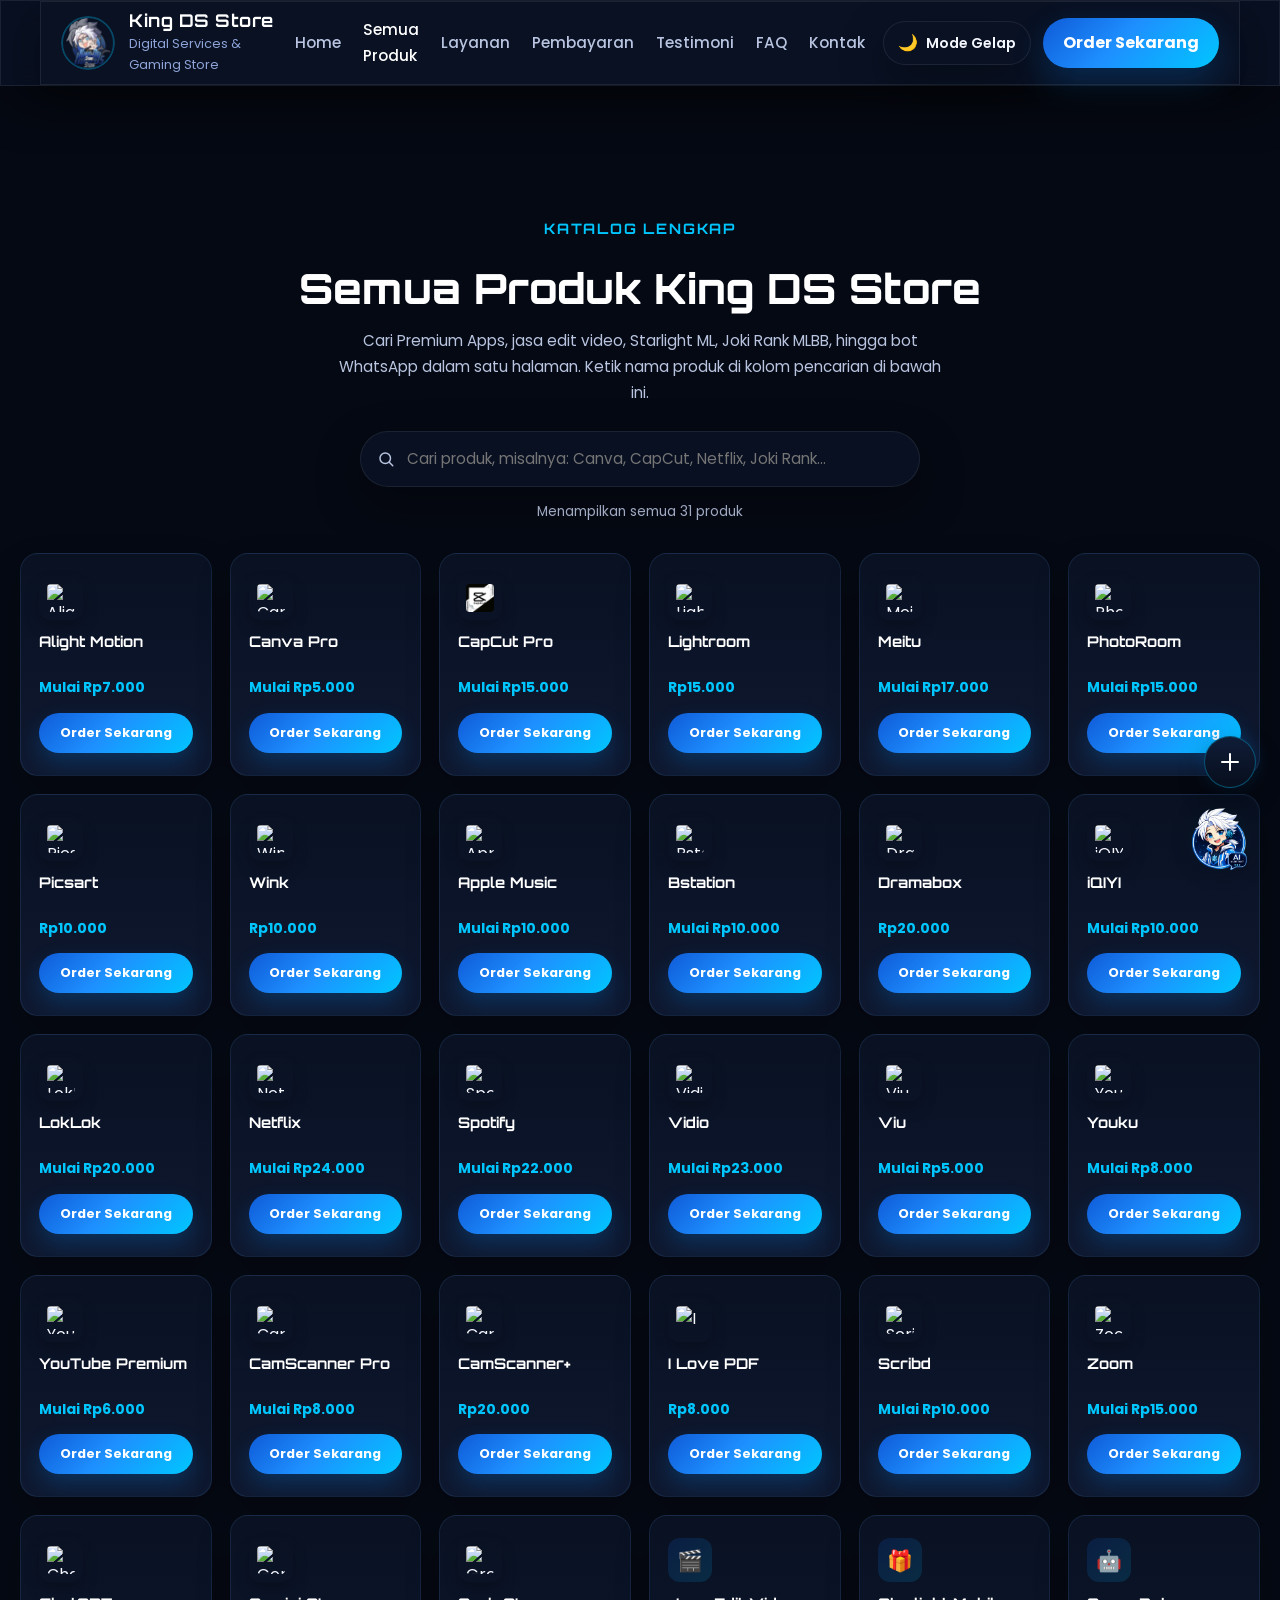
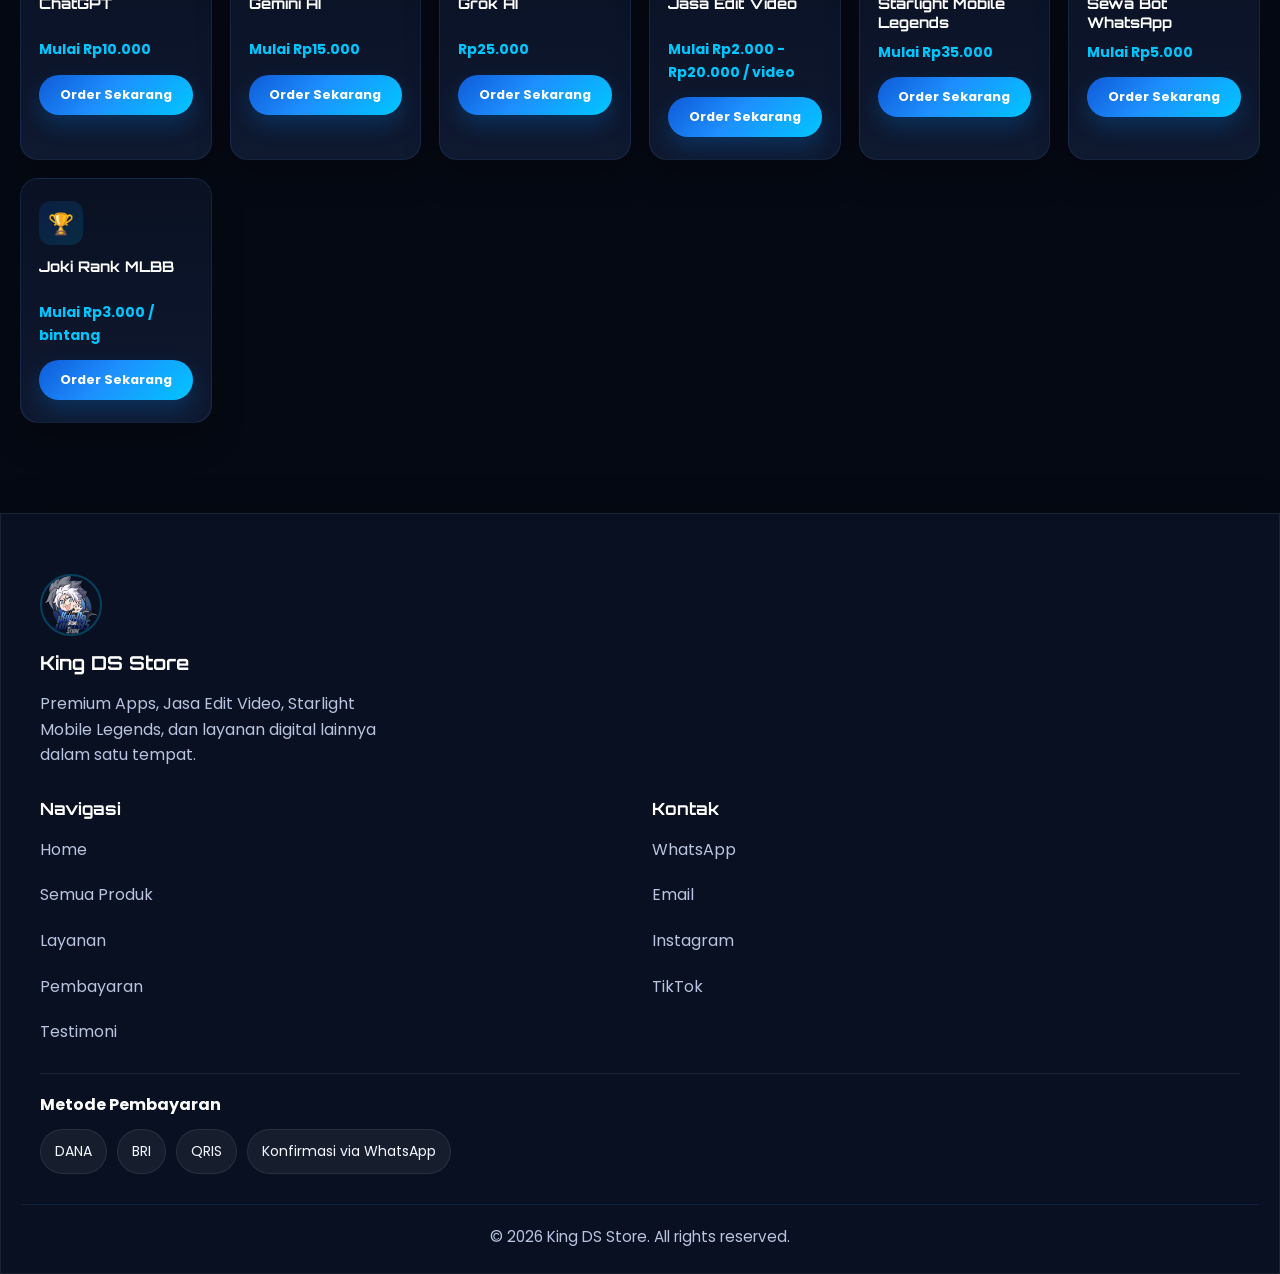
==== commit efc77a48: "tambah banner" ====
--- a/products.html
+++ b/products.html
@@ -143,7 +143,7 @@
             </div>
 
             <div class="catalog-card" data-search="capcut pro">
-                <img class="catalog-card-logo" src="https://logo.clearbit.com/capcut.com" alt="CapCut Pro logo" loading="lazy">
+                <img class="catalog-card-logo" src="images/products/logo-capcut.png" alt="CapCut Pro logo" loading="lazy">
                 <h3>CapCut Pro</h3>
                 <span class="catalog-card-price">Mulai Rp15.000</span>
                 <a
--- a/css/style.css
+++ b/css/style.css
@@ -654,19 +654,63 @@
    HERO
 ========================= */
 .hero{
-    padding: 70px 20px 80px;
+    padding: 0;
     overflow: hidden;
 }
 
+.hero-banner{
+    padding: 0;
+}
+
 .hero::before{
-    content: "";
+    content: none;
+}
+
+.hero-banner-slider{
+    position: relative;
+    width: 100%;
+    aspect-ratio: 16 / 9;
+    max-height: 640px;
+    overflow: hidden;
+}
+
+.hero-banner-slide{
     position: absolute;
     inset: 0;
-    background:
-        radial-gradient(circle at 18% 28%, rgba(0,198,255,0.18), transparent 24%),
-        radial-gradient(circle at 82% 25%, rgba(30,144,255,0.16), transparent 22%),
-        radial-gradient(circle at 70% 75%, rgba(15,91,216,0.14), transparent 24%);
-    pointer-events: none;
+    width: 100%;
+    height: 100%;
+    object-fit: cover;
+    opacity: 0;
+    transition: opacity 0.8s ease;
+}
+
+.hero-banner-slide.active{
+    opacity: 1;
+}
+
+.hero-banner-dots{
+    position: absolute;
+    z-index: 3;
+    left: 50%;
+    bottom: 16px;
+    transform: translateX(-50%);
+    display: flex;
+    gap: 8px;
+}
+
+.hero-banner-dot{
+    width: 8px;
+    height: 8px;
+    border-radius: 50%;
+    background: rgba(255,255,255,0.4);
+    border: 1px solid rgba(255,255,255,0.6);
+    cursor: pointer;
+    transition: background .2s ease, transform .2s ease;
+}
+
+.hero-banner-dot.active{
+    background: var(--blue-3);
+    transform: scale(1.2);
 }
 
 .hero-container{
@@ -686,9 +730,9 @@
 .hero-subtitle{
     display: inline-block;
     margin-bottom: 18px;
-    padding: 10px 16px;
+    padding: 10px 18px;
     border: 1px solid rgba(0,198,255,0.18);
-    border-radius: 999px;
+    border-radius: 10px;
     background: rgba(255,255,255,0.03);
     color: var(--blue-3);
     font-family: var(--font-heading);
@@ -2345,6 +2389,11 @@
         padding: 0 16px;
     }
 
+    .logo-avatar{
+        width: 46px;
+        height: 46px;
+    }
+
     .logo img{
         width: 46px;
         height: 46px;
@@ -2359,7 +2408,7 @@
     }
 
     .hero{
-        padding: 50px 16px 70px;
+        padding: 0;
     }
 
     .hero-subtitle{
@@ -3225,7 +3274,7 @@
        teks kiri + gambar kanan sejajar (kotak memanjang),
        BUKAN ditumpuk ke bawah, dibuat ringkas */
     .hero {
-        padding: 78px 0 14px;
+        padding: 0;
         overflow: hidden;
         min-height: unset;
     }
@@ -3319,7 +3368,7 @@
         display: flex;
         flex-direction: column;
         align-items: flex-start;
-        flex: 0 0 150px;
+        flex: 0 0 168px;
         padding: 12px 10px;
         min-width: 0;
     }
@@ -3334,8 +3383,12 @@
 
     .feature-card h3 {
         margin-bottom: 0;
-        font-size: 0.75rem;
+        font-size: 0.72rem;
         line-height: 1.25;
+        white-space: nowrap;
+        overflow: hidden;
+        text-overflow: ellipsis;
+        width: 100%;
     }
 
     .feature-card p {
@@ -3492,6 +3545,8 @@
     .testimonial-gallery img {
         flex: 0 0 78%;
         max-width: 260px;
+        aspect-ratio: 1 / 1.7;
+        object-fit: cover;
         scroll-snap-align: start;
     }
 
@@ -3599,7 +3654,7 @@
 ========================= */
 @media (max-width: 480px) {
     .hero {
-        padding-top: 74px;
+        padding-top: 0;
     }
 
     .hero-container {
@@ -3622,10 +3677,6 @@
         min-height: 36px;
     }
 
-    .feature-card {
-        flex-basis: 86%;
-    }
-
     .testimonial-gallery img {
         flex-basis: 82%;
     }
@@ -3635,8 +3686,7 @@
     }
 
     .footer-top-grid {
-        grid-template-columns: 1fr;
-        gap: 20px;
+        gap: 14px;
     }
 }
 
@@ -3900,11 +3950,12 @@
 ========================= */
 .premium-logo{
     display: block;
-    width: 46px;
-    height: 46px;
-    margin-bottom: 14px;
-    padding: 8px;
-    border-radius: 14px;
+    width: 100%;
+    max-width: 110px;
+    aspect-ratio: 1 / 1;
+    margin: 0 auto 16px;
+    padding: 16px;
+    border-radius: 22px;
     background: #ffffff;
     object-fit: contain;
     box-shadow: 0 8px 18px rgba(0,0,0,0.25);
@@ -3913,15 +3964,15 @@
 .premium-card{
     display: flex;
     flex-direction: column;
+    text-align: center;
 }
 
 @media (max-width: 768px){
     .premium-logo{
-        width: 36px;
-        height: 36px;
-        margin-bottom: 10px;
-        padding: 6px;
-        border-radius: 10px;
+        max-width: 84px;
+        margin-bottom: 12px;
+        padding: 12px;
+        border-radius: 16px;
     }
 }
 
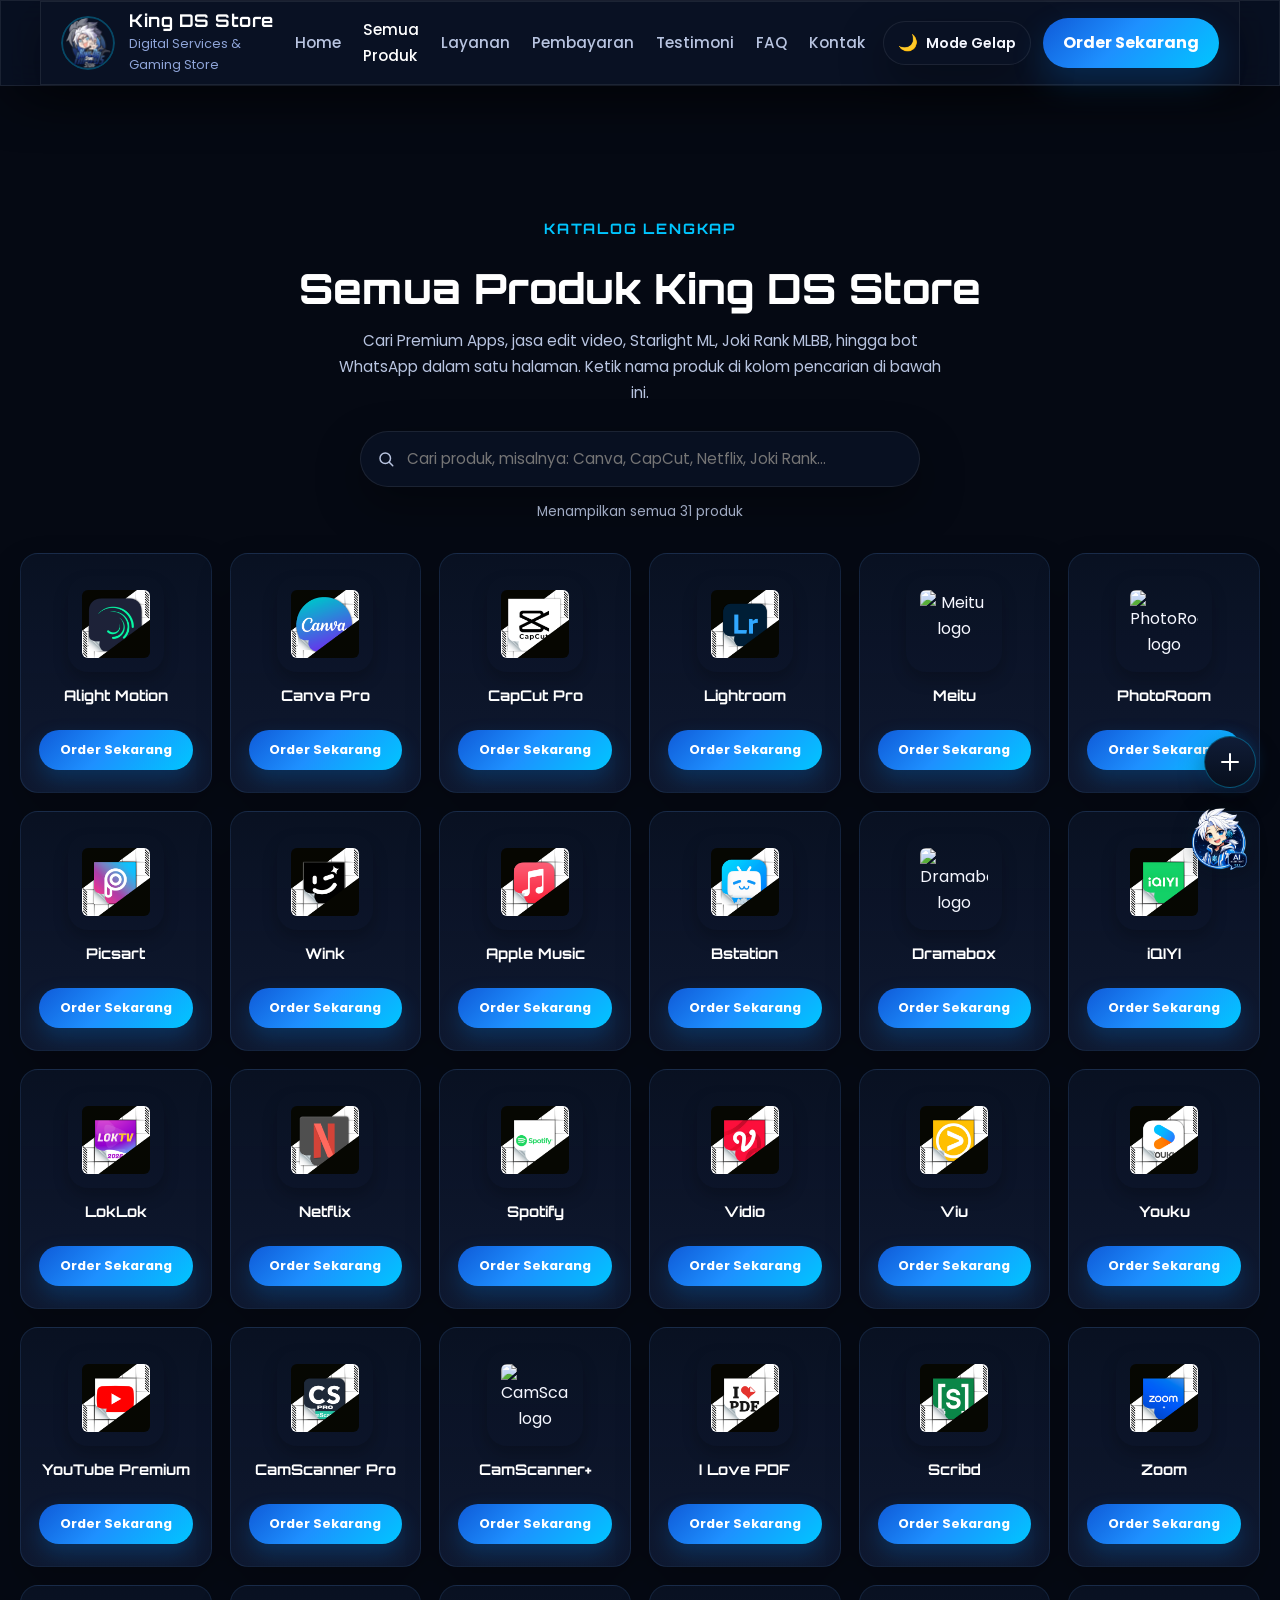
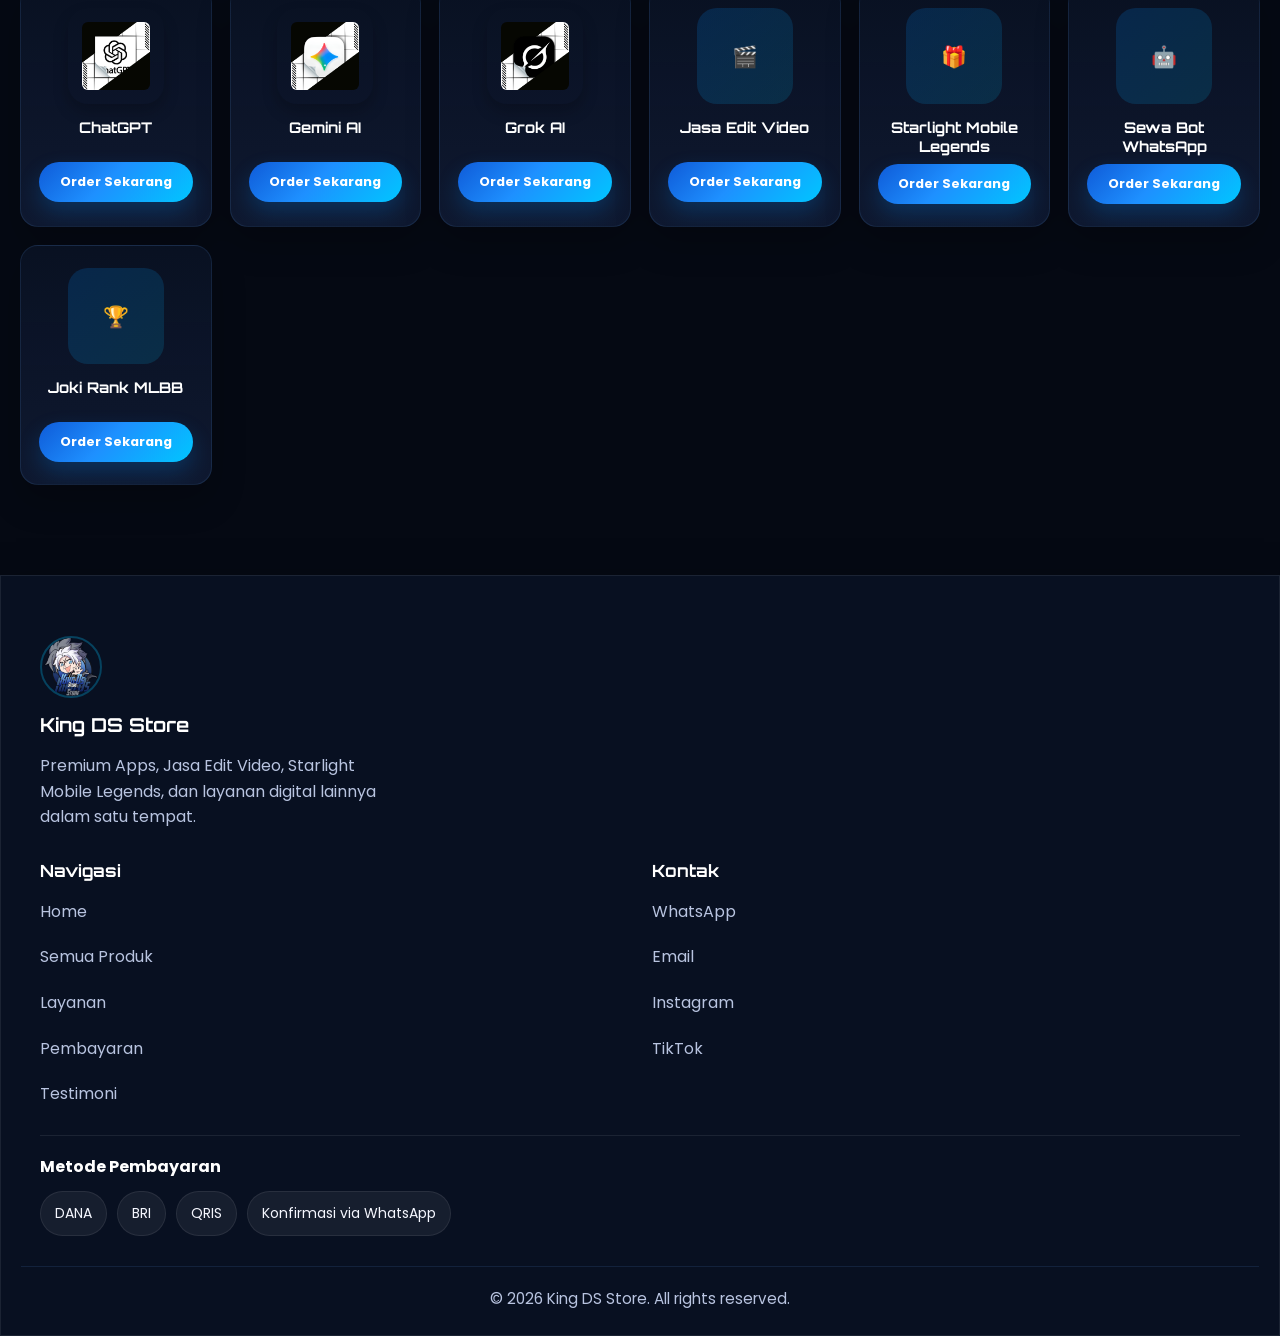
==== commit c9250d93: "memberikan gambar produk" ====
--- a/products.html
+++ b/products.html
@@ -113,30 +113,30 @@
     <section class="catalog-grid-section">
         <div class="catalog-grid" id="catalogGrid">
             <div class="catalog-card" data-search="alight motion">
-                <img class="catalog-card-logo" src="https://logo.clearbit.com/alightmotion.com" alt="Alight Motion logo" loading="lazy">
+                <img class="catalog-card-logo" src="images/products/alight-motion.png" alt="Alight Motion logo" loading="lazy">
                 <h3>Alight Motion</h3>
-                <span class="catalog-card-price">Mulai Rp7.000</span>
                 <a
                     href="#"
                     class="catalog-card-btn bot-order-btn"
                     data-product="Alight Motion"
                     data-category="Premium Apps"
                     data-price="Mulai Rp7.000"
+                    data-description="Sharing 1 Tahun — Rp7.000 | Private 1 Tahun — Rp15.000"
                 >
                     Order Sekarang
                 </a>
             </div>
 
             <div class="catalog-card" data-search="canva pro">
-                <img class="catalog-card-logo" src="https://logo.clearbit.com/canva.com" alt="Canva Pro logo" loading="lazy">
+                <img class="catalog-card-logo" src="images/products/canva.png" alt="Canva Pro logo" loading="lazy">
                 <h3>Canva Pro</h3>
-                <span class="catalog-card-price">Mulai Rp5.000</span>
                 <a
                     href="#"
                     class="catalog-card-btn bot-order-btn"
                     data-product="Canva Pro"
                     data-category="Premium Apps"
                     data-price="Mulai Rp5.000"
+                    data-description="1 Bulan Member — Rp5.000 | 3 Bulan Member — Rp10.000 | 1 Tahun Member — Rp15.000"
                 >
                     Order Sekarang
                 </a>
@@ -145,28 +145,28 @@
             <div class="catalog-card" data-search="capcut pro">
                 <img class="catalog-card-logo" src="images/products/logo-capcut.png" alt="CapCut Pro logo" loading="lazy">
                 <h3>CapCut Pro</h3>
-                <span class="catalog-card-price">Mulai Rp15.000</span>
                 <a
                     href="#"
                     class="catalog-card-btn bot-order-btn"
                     data-product="CapCut Pro"
                     data-category="Premium Apps"
                     data-price="Mulai Rp15.000"
+                    data-description="Sharing 1 Bulan — Rp17.000 | Private 1 Minggu — Rp15.000 | Private 1 Bulan — Rp45.000 | Garansi backfree. Private & sharing menggunakan akun seller."
                 >
                     Order Sekarang
                 </a>
             </div>
 
             <div class="catalog-card" data-search="lightroom">
-                <img class="catalog-card-logo" src="https://logo.clearbit.com/adobe.com" alt="Lightroom logo" loading="lazy">
+                <img class="catalog-card-logo" src="images/products/lightroom.png" alt="Lightroom logo" loading="lazy">
                 <h3>Lightroom</h3>
-                <span class="catalog-card-price">Rp15.000</span>
                 <a
                     href="#"
                     class="catalog-card-btn bot-order-btn"
                     data-product="Lightroom"
                     data-category="Premium Apps"
                     data-price="Rp15.000"
+                    data-description="Sharing 1 Tahun — Rp15.000 | Akun dari seller, garansi 6 bulan."
                 >
                     Order Sekarang
                 </a>
@@ -175,13 +175,13 @@
             <div class="catalog-card" data-search="meitu">
                 <img class="catalog-card-logo" src="https://logo.clearbit.com/meitu.com" alt="Meitu logo" loading="lazy">
                 <h3>Meitu</h3>
-                <span class="catalog-card-price">Mulai Rp17.000</span>
                 <a
                     href="#"
                     class="catalog-card-btn bot-order-btn"
                     data-product="Meitu"
                     data-category="Premium Apps"
                     data-price="Mulai Rp17.000"
+                    data-description="Android Private 1 Minggu — Rp17.000 | Android Private 1 Bulan — Rp60.000 | Android Sharing 1 Bulan — Rp20.000 | iOS Private 1 Bulan — Rp65.000 | iOS Sharing 1 Bulan — Rp20.000"
                 >
                     Order Sekarang
                 </a>
@@ -190,328 +190,328 @@
             <div class="catalog-card" data-search="photoroom">
                 <img class="catalog-card-logo" src="https://logo.clearbit.com/photoroom.com" alt="PhotoRoom logo" loading="lazy">
                 <h3>PhotoRoom</h3>
-                <span class="catalog-card-price">Mulai Rp15.000</span>
                 <a
                     href="#"
                     class="catalog-card-btn bot-order-btn"
                     data-product="PhotoRoom"
                     data-category="Premium Apps"
                     data-price="Mulai Rp15.000"
+                    data-description="Private Android/iOS 1 Tahun — Rp15.000 | Private Windows 1 Tahun — Rp25.000"
                 >
                     Order Sekarang
                 </a>
             </div>
 
             <div class="catalog-card" data-search="picsart">
-                <img class="catalog-card-logo" src="https://logo.clearbit.com/picsart.com" alt="Picsart logo" loading="lazy">
+                <img class="catalog-card-logo" src="images/products/picsart.png" alt="Picsart logo" loading="lazy">
                 <h3>Picsart</h3>
-                <span class="catalog-card-price">Rp10.000</span>
                 <a
                     href="#"
                     class="catalog-card-btn bot-order-btn"
                     data-product="Picsart"
                     data-category="Premium Apps"
                     data-price="Rp10.000"
+                    data-description="Private Akun Seller 1 Bulan — Rp10.000"
                 >
                     Order Sekarang
                 </a>
             </div>
 
             <div class="catalog-card" data-search="wink">
-                <img class="catalog-card-logo" src="https://logo.clearbit.com/wink.ai" alt="Wink logo" loading="lazy">
+                <img class="catalog-card-logo" src="images/products/wink.png" alt="Wink logo" loading="lazy">
                 <h3>Wink</h3>
-                <span class="catalog-card-price">Rp10.000</span>
                 <a
                     href="#"
                     class="catalog-card-btn bot-order-btn"
                     data-product="Wink"
                     data-category="Premium Apps"
                     data-price="Rp10.000"
+                    data-description="Private 1 Minggu — Rp10.000 | Android only, akun dari seller."
                 >
                     Order Sekarang
                 </a>
             </div>
 
             <div class="catalog-card" data-search="apple music">
-                <img class="catalog-card-logo" src="https://logo.clearbit.com/apple.com" alt="Apple Music logo" loading="lazy">
+                <img class="catalog-card-logo" src="images/products/apple-music.png" alt="Apple Music logo" loading="lazy">
                 <h3>Apple Music</h3>
-                <span class="catalog-card-price">Mulai Rp10.000</span>
                 <a
                     href="#"
                     class="catalog-card-btn bot-order-btn"
                     data-product="Apple Music"
                     data-category="Premium Apps"
                     data-price="Mulai Rp10.000"
+                    data-description="Invite 1 Bulan — Rp10.000 | Famhead 1 Bulan — Rp20.000 | Akun seller / invite akun bisa dari pembeli."
                 >
                     Order Sekarang
                 </a>
             </div>
 
             <div class="catalog-card" data-search="bstation">
-                <img class="catalog-card-logo" src="https://logo.clearbit.com/bilibili.tv" alt="Bstation logo" loading="lazy">
+                <img class="catalog-card-logo" src="images/products/bstation.png" alt="Bstation logo" loading="lazy">
                 <h3>Bstation</h3>
-                <span class="catalog-card-price">Mulai Rp10.000</span>
                 <a
                     href="#"
                     class="catalog-card-btn bot-order-btn"
                     data-product="Bstation"
                     data-category="Premium Apps"
                     data-price="Mulai Rp10.000"
+                    data-description="Sharing 1 Bulan — Rp10.000 | Sharing 3 Bulan — Rp15.000 | Sharing 1 Tahun — Rp25.000 | Private 1 Bulan — Rp30.000 | Private 1 Tahun — Rp160.000"
                 >
                     Order Sekarang
                 </a>
             </div>
 
             <div class="catalog-card" data-search="dramabox">
-                <img class="catalog-card-logo" src="https://logo.clearbit.com/dramaboxapp.com" alt="Dramabox logo" loading="lazy">
+                <img class="catalog-card-logo" src="images/products/dramsbox.png" alt="Dramabox logo" loading="lazy">
                 <h3>Dramabox</h3>
-                <span class="catalog-card-price">Rp20.000</span>
                 <a
                     href="#"
                     class="catalog-card-btn bot-order-btn"
                     data-product="Dramabox"
                     data-category="Premium Apps"
                     data-price="Rp20.000"
+                    data-description="1 Bulan — Rp20.000 | Akun dari seller."
                 >
                     Order Sekarang
                 </a>
             </div>
 
             <div class="catalog-card" data-search="iqiyi">
-                <img class="catalog-card-logo" src="https://logo.clearbit.com/iq.com" alt="iQIYI logo" loading="lazy">
+                <img class="catalog-card-logo" src="images/products/iqiyi.png" alt="iQIYI logo" loading="lazy">
                 <h3>iQIYI</h3>
-                <span class="catalog-card-price">Mulai Rp10.000</span>
                 <a
                     href="#"
                     class="catalog-card-btn bot-order-btn"
                     data-product="iQIYI"
                     data-category="Premium Apps"
                     data-price="Mulai Rp10.000"
+                    data-description="Sharing 1 Bulan — Rp10.000 | Sharing 1 Bulan Anti Limit — Rp20.000 | Sharing 1 Tahun — Rp25.000 | Private 1 Bulan — Rp33.000"
                 >
                     Order Sekarang
                 </a>
             </div>
 
             <div class="catalog-card" data-search="loklok">
-                <img class="catalog-card-logo" src="https://logo.clearbit.com/loklok.com" alt="LokLok logo" loading="lazy">
+                <img class="catalog-card-logo" src="images/products/loklok.png" alt="LokLok logo" loading="lazy">
                 <h3>LokLok</h3>
-                <span class="catalog-card-price">Mulai Rp20.000</span>
                 <a
                     href="#"
                     class="catalog-card-btn bot-order-btn"
                     data-product="LokLok"
                     data-category="Premium Apps"
                     data-price="Mulai Rp20.000"
+                    data-description="Basic 1 Bulan — Rp20.000 | Standar 1 Bulan — Rp25.000 | Basic tidak bisa login TV. Standar bisa login TV."
                 >
                     Order Sekarang
                 </a>
             </div>
 
             <div class="catalog-card" data-search="netflix">
-                <img class="catalog-card-logo" src="https://logo.clearbit.com/netflix.com" alt="Netflix logo" loading="lazy">
+                <img class="catalog-card-logo" src="images/products/netflix.png" alt="Netflix logo" loading="lazy">
                 <h3>Netflix</h3>
-                <span class="catalog-card-price">Mulai Rp24.000</span>
                 <a
                     href="#"
                     class="catalog-card-btn bot-order-btn"
                     data-product="Netflix"
                     data-category="Premium Apps"
                     data-price="Mulai Rp24.000"
+                    data-description="1 Profil 1 User 1 Bulan — Rp40.000 | 1 Profil 2 User 1 Bulan — Rp24.000 | 2 Bulan & 3 Bulan tersedia | Akun seller. Detail screen limit akan dijelaskan saat order."
                 >
                     Order Sekarang
                 </a>
             </div>
 
             <div class="catalog-card" data-search="spotify">
-                <img class="catalog-card-logo" src="https://logo.clearbit.com/spotify.com" alt="Spotify logo" loading="lazy">
+                <img class="catalog-card-logo" src="images/products/spotify.png" alt="Spotify logo" loading="lazy">
                 <h3>Spotify</h3>
-                <span class="catalog-card-price">Mulai Rp22.000</span>
                 <a
                     href="#"
                     class="catalog-card-btn bot-order-btn"
                     data-product="Spotify"
                     data-category="Premium Apps"
                     data-price="Mulai Rp22.000"
+                    data-description="1 Bulan — Rp22.000 | 2 Bulan — Rp35.000 | Legal paid. Bisa akun sendiri atau akun toko."
                 >
                     Order Sekarang
                 </a>
             </div>
 
             <div class="catalog-card" data-search="vidio">
-                <img class="catalog-card-logo" src="https://logo.clearbit.com/vidio.com" alt="Vidio logo" loading="lazy">
+                <img class="catalog-card-logo" src="images/products/vidio.png" alt="Vidio logo" loading="lazy">
                 <h3>Vidio</h3>
-                <span class="catalog-card-price">Mulai Rp23.000</span>
                 <a
                     href="#"
                     class="catalog-card-btn bot-order-btn"
                     data-product="Vidio"
                     data-category="Premium Apps"
                     data-price="Mulai Rp23.000"
+                    data-description="Platinum Sharing 1 Bulan — Rp25.000 | Platinum Private 1 Bulan — Rp50.000 | Mobile Sharing 1 Bulan — Rp23.000 | Mobile Private 1 Bulan — Rp40.000"
                 >
                     Order Sekarang
                 </a>
             </div>
 
             <div class="catalog-card" data-search="viu">
-                <img class="catalog-card-logo" src="https://logo.clearbit.com/viu.com" alt="Viu logo" loading="lazy">
+                <img class="catalog-card-logo" src="images/products/viu.png" alt="Viu logo" loading="lazy">
                 <h3>Viu</h3>
-                <span class="catalog-card-price">Mulai Rp5.000</span>
                 <a
                     href="#"
                     class="catalog-card-btn bot-order-btn"
                     data-product="Viu"
                     data-category="Premium Apps"
                     data-price="Mulai Rp5.000"
+                    data-description="1 Bulan — Rp5.000 | 2 Bulan — Rp7.000 | 3 Bulan — Rp10.000 | 6 Bulan — Rp12.000 | 1 Tahun — Rp15.000"
                 >
                     Order Sekarang
                 </a>
             </div>
 
             <div class="catalog-card" data-search="youku">
-                <img class="catalog-card-logo" src="https://logo.clearbit.com/youku.com" alt="Youku logo" loading="lazy">
+                <img class="catalog-card-logo" src="images/products/youku.png" alt="Youku logo" loading="lazy">
                 <h3>Youku</h3>
-                <span class="catalog-card-price">Mulai Rp8.000</span>
                 <a
                     href="#"
                     class="catalog-card-btn bot-order-btn"
                     data-product="Youku"
                     data-category="Premium Apps"
                     data-price="Mulai Rp8.000"
+                    data-description="Sharing 1 Bulan — Rp8.000 | Sharing 3 Bulan — Rp15.000 | Sharing 1 Tahun — Rp26.000 | Private 1 Bulan — Rp35.000"
                 >
                     Order Sekarang
                 </a>
             </div>
 
             <div class="catalog-card" data-search="youtube premium">
-                <img class="catalog-card-logo" src="https://logo.clearbit.com/youtube.com" alt="YouTube Premium logo" loading="lazy">
+                <img class="catalog-card-logo" src="images/products/youtube.png" alt="YouTube Premium logo" loading="lazy">
                 <h3>YouTube Premium</h3>
-                <span class="catalog-card-price">Mulai Rp6.000</span>
                 <a
                     href="#"
                     class="catalog-card-btn bot-order-btn"
                     data-product="YouTube Premium"
                     data-category="Premium Apps"
                     data-price="Mulai Rp6.000"
+                    data-description="Individu akun seller — Rp12.000 | Individu akun buyer — Rp8.000 | Family head akun seller — Rp15.000 | Family head akun buyer — Rp13.000 | Invite family akun seller — Rp10.000 | Invite family akun buyer — Rp6.000 | Wajib email fresh / baru agar tidak ada verifikasi."
                 >
                     Order Sekarang
                 </a>
             </div>
 
             <div class="catalog-card" data-search="camscanner pro">
-                <img class="catalog-card-logo" src="https://logo.clearbit.com/camscanner.com" alt="CamScanner Pro logo" loading="lazy">
+                <img class="catalog-card-logo" src="images/products/camscanner-pro.png" alt="CamScanner Pro logo" loading="lazy">
                 <h3>CamScanner Pro</h3>
-                <span class="catalog-card-price">Mulai Rp8.000</span>
                 <a
                     href="#"
                     class="catalog-card-btn bot-order-btn"
                     data-product="CamScanner Pro"
                     data-category="Premium Apps"
                     data-price="Mulai Rp8.000"
+                    data-description="Sharing — Rp8.000 | Private — Rp15.000 | Durasi 1 bulan, akun dari seller."
                 >
                     Order Sekarang
                 </a>
             </div>
 
             <div class="catalog-card" data-search="camscanner+">
-                <img class="catalog-card-logo" src="https://logo.clearbit.com/camscanner.com" alt="CamScanner+ logo" loading="lazy">
+                <img class="catalog-card-logo" src="images/products/camscanner+.png" alt="CamScanner+ logo" loading="lazy">
                 <h3>CamScanner+</h3>
-                <span class="catalog-card-price">Rp20.000</span>
                 <a
                     href="#"
                     class="catalog-card-btn bot-order-btn"
                     data-product="CamScanner+"
                     data-category="Premium Apps"
                     data-price="Rp20.000"
+                    data-description="Lifetime — Rp20.000 | iOS only, bisa login akun sendiri, hapus watermark only."
                 >
                     Order Sekarang
                 </a>
             </div>
 
             <div class="catalog-card" data-search="i love pdf">
-                <img class="catalog-card-logo" src="https://logo.clearbit.com/ilovepdf.com" alt="I Love PDF logo" loading="lazy">
+                <img class="catalog-card-logo" src="images/products/i-love-pdf.png" alt="I Love PDF logo" loading="lazy">
                 <h3>I Love PDF</h3>
-                <span class="catalog-card-price">Rp8.000</span>
                 <a
                     href="#"
                     class="catalog-card-btn bot-order-btn"
                     data-product="I Love PDF"
                     data-category="Premium Apps"
                     data-price="Rp8.000"
+                    data-description="Private 1 Minggu — Rp8.000 | Akun dari seller."
                 >
                     Order Sekarang
                 </a>
             </div>
 
             <div class="catalog-card" data-search="scribd">
-                <img class="catalog-card-logo" src="https://logo.clearbit.com/scribd.com" alt="Scribd logo" loading="lazy">
+                <img class="catalog-card-logo" src="images/products/scribd.png" alt="Scribd logo" loading="lazy">
                 <h3>Scribd</h3>
-                <span class="catalog-card-price">Mulai Rp10.000</span>
                 <a
                     href="#"
                     class="catalog-card-btn bot-order-btn"
                     data-product="Scribd"
                     data-category="Premium Apps"
                     data-price="Mulai Rp10.000"
+                    data-description="Sharing 1 Bulan — Rp10.000 | Private 1 Bulan — Rp15.000"
                 >
                     Order Sekarang
                 </a>
             </div>
 
             <div class="catalog-card" data-search="zoom">
-                <img class="catalog-card-logo" src="https://logo.clearbit.com/zoom.us" alt="Zoom logo" loading="lazy">
+                <img class="catalog-card-logo" src="images/products/zoom.png" alt="Zoom logo" loading="lazy">
                 <h3>Zoom</h3>
-                <span class="catalog-card-price">Mulai Rp15.000</span>
                 <a
                     href="#"
                     class="catalog-card-btn bot-order-btn"
                     data-product="Zoom"
                     data-category="Premium Apps"
                     data-price="Mulai Rp15.000"
+                    data-description="Private 100p 2 Minggu — Rp15.000 | Private 100p 1 Bulan — Rp25.000"
                 >
                     Order Sekarang
                 </a>
             </div>
 
             <div class="catalog-card" data-search="chatgpt">
-                <img class="catalog-card-logo" src="https://logo.clearbit.com/openai.com" alt="ChatGPT logo" loading="lazy">
+                <img class="catalog-card-logo" src="images/products/chatgpt.png" alt="ChatGPT logo" loading="lazy">
                 <h3>ChatGPT</h3>
-                <span class="catalog-card-price">Mulai Rp10.000</span>
                 <a
                     href="#"
                     class="catalog-card-btn bot-order-btn"
                     data-product="ChatGPT"
                     data-category="Premium Apps"
                     data-price="Mulai Rp10.000"
+                    data-description="Sharing 1 Bulan — Rp10.000 | Langganan Go Sharing 1 Bulan — Rp40.000 | Menggunakan akun dari seller."
                 >
                     Order Sekarang
                 </a>
             </div>
 
             <div class="catalog-card" data-search="gemini ai">
-                <img class="catalog-card-logo" src="https://logo.clearbit.com/google.com" alt="Gemini AI logo" loading="lazy">
+                <img class="catalog-card-logo" src="images/products/gemini-ai.png" alt="Gemini AI logo" loading="lazy">
                 <h3>Gemini AI</h3>
-                <span class="catalog-card-price">Mulai Rp15.000</span>
                 <a
                     href="#"
                     class="catalog-card-btn bot-order-btn"
                     data-product="Gemini AI"
                     data-category="Premium Apps"
                     data-price="Mulai Rp15.000"
+                    data-description="Buyer / akun private — Rp15.000 | Seller / akun private — Rp25.000 | Full akses 1 bulan, wajib email fresh / baru, garansi."
                 >
                     Order Sekarang
                 </a>
             </div>
 
             <div class="catalog-card" data-search="grok ai">
-                <img class="catalog-card-logo" src="https://logo.clearbit.com/x.ai" alt="Grok AI logo" loading="lazy">
+                <img class="catalog-card-logo" src="images/products/grok-ai.png" alt="Grok AI logo" loading="lazy">
                 <h3>Grok AI</h3>
-                <span class="catalog-card-price">Rp25.000</span>
                 <a
                     href="#"
                     class="catalog-card-btn bot-order-btn"
                     data-product="Grok AI"
                     data-category="Premium Apps"
                     data-price="Rp25.000"
+                    data-description="1 Bulan — Rp25.000 | Langganan SuperGrok, sharing, akun dari seller, stok terbatas."
                 >
                     Order Sekarang
                 </a>
@@ -520,13 +520,13 @@
             <div class="catalog-card" data-search="jasa edit video">
                 <div class="catalog-card-logo catalog-card-logo-icon">🎬</div>
                 <h3>Jasa Edit Video</h3>
-                <span class="catalog-card-price">Mulai Rp2.000 - Rp20.000 / video</span>
                 <a
                     href="#"
                     class="catalog-card-btn bot-order-btn"
                     data-product="Jasa Edit Video"
                     data-category="Jasa Edit Video"
                     data-price="Mulai Rp2.000 - Rp20.000 / video"
+                    data-description="Jasa edit video untuk TikTok, YouTube Shorts, montage game, highlight, promosi produk, dan berbagai kebutuhan konten kreator."
                 >
                     Order Sekarang
                 </a>
@@ -535,13 +535,13 @@
             <div class="catalog-card" data-search="starlight mobile legends">
                 <div class="catalog-card-logo catalog-card-logo-icon">🎁</div>
                 <h3>Starlight Mobile Legends</h3>
-                <span class="catalog-card-price">Mulai Rp35.000</span>
                 <a
                     href="#"
                     class="catalog-card-btn bot-order-btn"
                     data-product="Starlight Mobile Legends"
                     data-category="Starlight Mobile Legends"
                     data-price="Mulai Rp35.000"
+                    data-description="Tersedia Starlight Member dan Starlight Premium dengan proses gift yang aman, cepat, dan praktis."
                 >
                     Order Sekarang
                 </a>
@@ -550,13 +550,13 @@
             <div class="catalog-card" data-search="sewa bot whatsapp">
                 <div class="catalog-card-logo catalog-card-logo-icon">🤖</div>
                 <h3>Sewa Bot WhatsApp</h3>
-                <span class="catalog-card-price">Mulai Rp5.000</span>
                 <a
                     href="#"
                     class="catalog-card-btn bot-order-btn"
                     data-product="Sewa Bot WhatsApp"
                     data-category="Sewa Bot WhatsApp"
                     data-price="Mulai Rp5.000"
+                    data-description-image="images/layanan/katalog-bot-wa.png"
                 >
                     Order Sekarang
                 </a>
@@ -565,13 +565,13 @@
             <div class="catalog-card" data-search="joki rank mlbb">
                 <div class="catalog-card-logo catalog-card-logo-icon">🏆</div>
                 <h3>Joki Rank MLBB</h3>
-                <span class="catalog-card-price">Mulai Rp3.000 / bintang</span>
                 <a
                     href="#"
                     class="catalog-card-btn bot-order-btn"
                     data-product="Joki Rank MLBB"
                     data-category="Joki Rank MLBB"
                     data-price="Mulai Rp3.000 / bintang"
+                    data-description="Joki Rank MLBB per bintang. Order 3x bonus 1 video montage jj, order 5x bonus 2 video jj."
                 >
                     Order Sekarang
                 </a>
@@ -699,6 +699,7 @@
 
                 <div class="order-description-box" id="orderDescriptionBox" style="display:none;">
                     <p id="orderDescriptionText"></p>
+                    <img id="orderDescriptionImage" class="order-description-image" src="" alt="Katalog Bot WA" style="display:none;">
                 </div>
 
                 <div class="form-group">
@@ -715,7 +716,7 @@
                     >
                 </div>
 
-                <div class="form-group">
+                <div class="form-group" id="orderPriceGroup" style="display:none;">
                     <label for="orderPrice">Harga</label>
                     <input type="text" id="orderPrice" readonly>
                 </div>
--- a/css/style.css
+++ b/css/style.css
@@ -25,18 +25,24 @@
     --blue-3: #00c6ff;
     --blue-4: #7ddcff;
 
+    /* Versi RGB (tanpa hash) dari warna aksen, dipakai di rgba() supaya
+       ikut berubah otomatis saat mode-siang (light-mode) aktif */
+    --accent-rgb: 0,140,255;
+    --accent-rgb-2: 0,198,255;
+    --primary-rgb: 77,163,255;
+
     --line: rgba(103, 169, 255, 0.12);
     --line-strong: rgba(79, 169, 255, 0.3);
 
-    --accent-gradient: linear-gradient(135deg, #0f5bd8 0%, #1e90ff 45%, #00c6ff 100%);
-    --accent-gradient-soft: linear-gradient(135deg, rgba(15,91,216,.18), rgba(0,198,255,.18));
+    --accent-gradient: linear-gradient(135deg, var(--blue-1) 0%, var(--blue-2) 45%, var(--blue-3) 100%);
+    --accent-gradient-soft: linear-gradient(135deg, rgba(var(--accent-rgb),.18), rgba(var(--accent-rgb-2),.18));
     --section-glow:
-        radial-gradient(circle at top right, rgba(0,198,255,0.14), transparent 24%),
-        radial-gradient(circle at bottom left, rgba(30,144,255,0.12), transparent 26%);
+        radial-gradient(circle at top right, rgba(var(--accent-rgb-2),0.14), transparent 24%),
+        radial-gradient(circle at bottom left, rgba(var(--accent-rgb),0.12), transparent 26%);
 
     --shadow: 0 18px 45px rgba(0,0,0,0.42);
     --shadow-soft: 0 12px 30px rgba(0,0,0,0.28);
-    --shadow-blue: 0 14px 34px rgba(0,140,255,0.2);
+    --shadow-blue: 0 14px 34px rgba(var(--accent-rgb),0.2);
 
     --radius-xs: 10px;
     --radius-sm: 14px;
@@ -67,8 +73,8 @@
 body{
     font-family: var(--font-body);
     background:
-        radial-gradient(circle at top right, rgba(0,198,255,0.08), transparent 22%),
-        radial-gradient(circle at bottom left, rgba(30,144,255,0.08), transparent 25%),
+        radial-gradient(circle at top right, rgba(var(--accent-rgb-2),0.08), transparent 22%),
+        radial-gradient(circle at bottom left, rgba(var(--accent-rgb),0.08), transparent 25%),
         linear-gradient(180deg, #040812 0%, #07101f 45%, #050913 100%);
     color: var(--text);
     line-height: 1.6;
@@ -207,7 +213,7 @@
     inset: 0;
     background:
         linear-gradient(135deg, rgba(255,255,255,0.05), transparent 35%),
-        radial-gradient(circle at top right, rgba(0,198,255,0.10), transparent 25%);
+        radial-gradient(circle at top right, rgba(var(--accent-rgb-2),0.10), transparent 25%);
     pointer-events: none;
 }
 
@@ -220,10 +226,10 @@
 .contact-card:hover,
 .contact-box:hover{
     transform: translateY(-5px);
-    border-color: rgba(0,198,255,0.24);
+    border-color: rgba(var(--accent-rgb-2),0.24);
     box-shadow:
         0 22px 44px rgba(0,0,0,0.34),
-        0 0 24px rgba(0,140,255,0.08);
+        0 0 24px rgba(var(--accent-rgb),0.08);
     transition: var(--transition);
 }
 
@@ -298,10 +304,10 @@
 
 @keyframes logoGlow{
     0%, 100%{
-        box-shadow: 0 0 14px rgba(0,140,255,0.28), 0 0 0 rgba(255,199,89,0);
+        box-shadow: 0 0 14px rgba(var(--accent-rgb),0.28), 0 0 0 rgba(255,199,89,0);
     }
     50%{
-        box-shadow: 0 0 24px rgba(0,180,255,0.55), 0 0 16px rgba(255,199,89,0.3);
+        box-shadow: 0 0 24px rgba(var(--accent-rgb-2),0.55), 0 0 16px rgba(255,199,89,0.3);
     }
 }
 
@@ -315,7 +321,7 @@
     height: 54px;
     object-fit: cover;
     border-radius: 50%;
-    border: 2px solid rgba(0,198,255,0.3);
+    border: 2px solid rgba(var(--accent-rgb-2),0.3);
     background: #0a1222;
 }
 
@@ -368,7 +374,7 @@
     .bottom-nav-item.active{
         color: #ffffff;
         background: var(--accent-gradient);
-        box-shadow: 0 8px 18px rgba(0,140,255,0.32);
+        box-shadow: 0 8px 18px rgba(var(--accent-rgb),0.32);
     }
 
     /* hamburger & dropdown menu digantikan bottom nav di mobile */
@@ -388,8 +394,8 @@
     width: 0%;
     height: 3px;
     z-index: 10001;
-    background: linear-gradient(90deg, #0f5bd8, #1e90ff, #00c6ff);
-    box-shadow: 0 0 10px rgba(0,180,255,0.6);
+    background: linear-gradient(90deg, var(--blue-1), var(--blue-2), var(--blue-3));
+    box-shadow: 0 0 10px rgba(var(--accent-rgb-2),0.6);
     transition: width 0.1s ease-out;
 }
 
@@ -411,10 +417,10 @@
     position: relative;
     width: 52px;
     height: 52px;
-    border: 1px solid rgba(0,198,255,0.35);
+    border: 1px solid rgba(var(--accent-rgb-2),0.35);
     border-radius: 50%;
     background: linear-gradient(180deg, #101d38, #070e1c);
-    box-shadow: 0 12px 26px rgba(0,0,0,0.4), 0 0 18px rgba(0,140,255,0.22);
+    box-shadow: 0 12px 26px rgba(0,0,0,0.4), 0 0 18px rgba(var(--accent-rgb),0.22);
     cursor: pointer;
     transition: var(--transition);
 }
@@ -498,7 +504,7 @@
 
 .quick-action-item:hover{
     transform: translateY(-2px) scale(1.06);
-    border-color: rgba(0,198,255,0.4);
+    border-color: rgba(var(--accent-rgb-2),0.4);
 }
 
 .quick-action-item::after{
@@ -619,7 +625,7 @@
 
 .btn-order:hover{
     transform: translateY(-2px);
-    box-shadow: 0 16px 34px rgba(0,140,255,0.28);
+    box-shadow: 0 16px 34px rgba(var(--accent-rgb),0.28);
 }
 
 .menu-toggle{
@@ -647,7 +653,7 @@
 }
 
 .menu-toggle:hover{
-    border-color: rgba(0,198,255,0.4);
+    border-color: rgba(var(--accent-rgb-2),0.4);
 }
 
 /* =========================
@@ -731,7 +737,7 @@
     display: inline-block;
     margin-bottom: 18px;
     padding: 10px 18px;
-    border: 1px solid rgba(0,198,255,0.18);
+    border: 1px solid rgba(var(--accent-rgb-2),0.18);
     border-radius: 10px;
     background: rgba(255,255,255,0.03);
     color: var(--blue-3);
@@ -764,10 +770,10 @@
     line-height: 1;
     letter-spacing: 2px;
     text-transform: uppercase;
-    background: linear-gradient(90deg, #ffffff 0%, #8bdfff 28%, #1e90ff 65%, #00c6ff 100%);
+    background: linear-gradient(90deg, #ffffff 0%, var(--blue-4) 28%, var(--blue-2) 65%, var(--blue-3) 100%);
     -webkit-background-clip: text;
     -webkit-text-fill-color: transparent;
-    text-shadow: 0 0 30px rgba(0,198,255,0.12);
+    text-shadow: 0 0 30px rgba(var(--accent-rgb-2),0.12);
 }
 
 .hero-description{
@@ -825,7 +831,7 @@
     background: var(--accent-gradient);
     color: var(--white);
     box-shadow:
-        0 14px 35px rgba(0,140,255,0.22),
+        0 14px 35px rgba(var(--accent-rgb),0.22),
         inset 0 1px 0 rgba(255,255,255,0.15);
 }
 
@@ -844,7 +850,7 @@
 
 .btn-secondary:hover{
     transform: translateY(-2px);
-    border-color: rgba(0,198,255,0.35);
+    border-color: rgba(var(--accent-rgb-2),0.35);
 }
 
 .hero-stats{
@@ -874,7 +880,7 @@
     inset: 0;
     background:
         linear-gradient(135deg, rgba(255,255,255,0.06), transparent 35%),
-        radial-gradient(circle at top right, rgba(0,198,255,0.14), transparent 28%);
+        radial-gradient(circle at top right, rgba(var(--accent-rgb-2),0.14), transparent 28%);
     pointer-events: none;
 }
 
@@ -891,10 +897,10 @@
 
 .stat-box:hover{
     transform: translateY(-6px);
-    border-color: rgba(0,198,255,0.32);
+    border-color: rgba(var(--accent-rgb-2),0.32);
     box-shadow:
         0 24px 44px rgba(0,0,0,0.34),
-        0 0 28px rgba(0,140,255,0.12);
+        0 0 28px rgba(var(--accent-rgb),0.12);
 }
 
 .stat-box h3{
@@ -903,7 +909,7 @@
     font-family: var(--font-heading);
     font-size: 1.8rem;
     letter-spacing: .5px;
-    text-shadow: 0 0 18px rgba(0,198,255,0.18);
+    text-shadow: 0 0 18px rgba(var(--accent-rgb-2),0.18);
 }
 
 .stat-box p{
@@ -927,8 +933,8 @@
     height: 430px;
     border-radius: 50%;
     background:
-        radial-gradient(circle, rgba(0,198,255,0.18), transparent 55%),
-        radial-gradient(circle at 70% 30%, rgba(30,144,255,0.14), transparent 40%);
+        radial-gradient(circle, rgba(var(--accent-rgb-2),0.18), transparent 55%),
+        radial-gradient(circle at 70% 30%, rgba(var(--accent-rgb),0.14), transparent 40%);
     filter: blur(6px);
     z-index: 0;
 }
@@ -938,7 +944,7 @@
     position: absolute;
     inset: 12% 16%;
     border-radius: 50%;
-    background: radial-gradient(circle, rgba(0,198,255,0.12), transparent 55%);
+    background: radial-gradient(circle, rgba(var(--accent-rgb-2),0.12), transparent 55%);
     filter: blur(25px);
     z-index: 0;
     animation: heroGlowPulse 5s ease-in-out infinite;
@@ -966,12 +972,12 @@
 .shape-1{ width: 16px; height: 16px; top: 12%; left: 12%; background: var(--blue-3); }
 .shape-2{ width: 22px; height: 22px; top: 20%; right: 12%; background: rgba(255,255,255,0.28); animation-delay: .5s; }
 .shape-3{ width: 12px; height: 12px; top: 55%; left: 5%; background: var(--blue-2); animation-delay: .9s; }
-.shape-4{ width: 20px; height: 20px; bottom: 18%; left: 15%; background: rgba(0,198,255,0.55); animation-delay: .7s; }
+.shape-4{ width: 20px; height: 20px; bottom: 18%; left: 15%; background: rgba(var(--accent-rgb-2),0.55); animation-delay: .7s; }
 .shape-5{ width: 10px; height: 10px; bottom: 8%; right: 20%; background: rgba(255,255,255,0.5); animation-delay: 1s; }
 .shape-6{ width: 14px; height: 14px; top: 40%; right: 3%; background: var(--blue-1); animation-delay: 1.2s; }
 .shape-7{ width: 8px; height: 8px; top: 8%; right: 28%; background: var(--blue-4); animation-delay: 1.5s; }
-.shape-8{ width: 18px; height: 18px; bottom: 32%; right: 12%; background: rgba(0,198,255,0.25); animation-delay: .2s; }
-.shape-9{ width: 14px; height: 14px; bottom: 12%; left: 42%; background: rgba(30,144,255,0.55); animation-delay: .4s; }
+.shape-8{ width: 18px; height: 18px; bottom: 32%; right: 12%; background: rgba(var(--accent-rgb-2),0.25); animation-delay: .2s; }
+.shape-9{ width: 14px; height: 14px; bottom: 12%; left: 42%; background: rgba(var(--accent-rgb),0.55); animation-delay: .4s; }
 
 .hero-corner{
     position: absolute;
@@ -1043,7 +1049,7 @@
     height: 56px;
     margin-bottom: 18px;
     border-radius: 16px;
-    background: linear-gradient(135deg, rgba(15,91,216,0.25), rgba(0,198,255,0.2));
+    background: linear-gradient(135deg, rgba(var(--accent-rgb),0.25), rgba(var(--accent-rgb-2),0.2));
     color: var(--white);
     font-size: 1.4rem;
 }
@@ -1079,16 +1085,16 @@
     width: 120px;
     height: 120px;
     border-radius: 50%;
-    background: radial-gradient(circle, rgba(0,198,255,0.18), transparent 70%);
+    background: radial-gradient(circle, rgba(var(--accent-rgb-2),0.18), transparent 70%);
 }
 
 .product-badge{
     display: inline-block;
     margin-bottom: 16px;
     padding: 8px 12px;
-    border: 1px solid rgba(0,198,255,0.18);
+    border: 1px solid rgba(var(--accent-rgb-2),0.18);
     border-radius: 999px;
-    background: rgba(0,198,255,0.1);
+    background: rgba(var(--accent-rgb-2),0.1);
     color: var(--blue-3);
     font-size: 0.82rem;
     font-weight: 700;
@@ -1155,7 +1161,7 @@
 
 .premium-tab:hover{
     color: var(--title);
-    border-color: rgba(0,198,255,0.22);
+    border-color: rgba(var(--accent-rgb-2),0.22);
 }
 
 .premium-tab.active{
@@ -1261,7 +1267,7 @@
     height: 60px;
     margin-bottom: 18px;
     border-radius: 18px;
-    background: linear-gradient(135deg, rgba(15,91,216,0.22), rgba(0,198,255,0.2));
+    background: linear-gradient(135deg, rgba(var(--accent-rgb),0.22), rgba(var(--accent-rgb-2),0.2));
     color: var(--white);
     font-size: 1.5rem;
 }
@@ -1329,7 +1335,7 @@
 }
 
 .ai-card .service-action-btn:hover{
-    border-color: rgba(0,198,255,0.24);
+    border-color: rgba(var(--accent-rgb-2),0.24);
 }
 
 .coming-soon-card{
@@ -1340,9 +1346,9 @@
     display: inline-block;
     margin-top: 8px;
     padding: 8px 14px;
-    border: 1px solid rgba(0,198,255,0.18);
+    border: 1px solid rgba(var(--accent-rgb-2),0.18);
     border-radius: 999px;
-    background: rgba(0,198,255,0.1);
+    background: rgba(var(--accent-rgb-2),0.1);
     color: var(--blue-3);
     font-size: 0.85rem;
     font-weight: 700;
@@ -1360,8 +1366,8 @@
     position: absolute;
     inset: 0;
     background:
-        radial-gradient(circle at 15% 20%, rgba(0,198,255,0.08), transparent 22%),
-        radial-gradient(circle at 85% 80%, rgba(30,144,255,0.08), transparent 25%);
+        radial-gradient(circle at 15% 20%, rgba(var(--accent-rgb-2),0.08), transparent 22%),
+        radial-gradient(circle at 85% 80%, rgba(var(--accent-rgb),0.08), transparent 25%);
     pointer-events: none;
 }
 
@@ -1407,7 +1413,7 @@
     padding: 0 16px;
     border: 1px solid var(--border);
     border-radius: 12px;
-    background: rgba(0,140,255,0.08);
+    background: rgba(var(--accent-rgb),0.08);
     color: var(--title);
     cursor: pointer;
     box-shadow: inset 0 1px 0 rgba(255,255,255,0.06);
@@ -1416,7 +1422,7 @@
 
 .copy-btn:hover{
     transform: translateY(-2px);
-    border-color: rgba(0,198,255,0.24);
+    border-color: rgba(var(--accent-rgb-2),0.24);
 }
 
 .payment-qris{
@@ -1487,7 +1493,7 @@
 
 .flow-step:hover{
     transform: translateY(-4px);
-    border-color: rgba(0,198,255,0.22);
+    border-color: rgba(var(--accent-rgb-2),0.22);
 }
 
 .flow-step span{
@@ -1552,7 +1558,7 @@
     color: var(--white);
     white-space: nowrap;
     box-shadow:
-        0 14px 30px rgba(0,140,255,0.22),
+        0 14px 30px rgba(var(--accent-rgb),0.22),
         inset 0 1px 0 rgba(255,255,255,0.12);
 }
 
@@ -1587,7 +1593,7 @@
     transform: translateY(-6px) scale(1.01);
     box-shadow:
         0 24px 38px rgba(0,0,0,0.24),
-        0 0 24px rgba(0,140,255,0.08);
+        0 0 24px rgba(var(--accent-rgb),0.08);
 }
 
 /* =========================
@@ -1684,7 +1690,7 @@
     min-height: 44px;
     padding: 0 16px;
     border-radius: 12px;
-    background: rgba(0,140,255,0.10);
+    background: rgba(var(--accent-rgb),0.10);
     color: var(--title);
     font-weight: 700;
     transition: var(--transition);
@@ -1707,7 +1713,7 @@
 }
 
 .contact-icon-wa{ background: rgba(37, 211, 102, 0.16); color: #25D366; }
-.contact-icon-email{ background: rgba(77, 163, 255, 0.16); color: #4da3ff; }
+.contact-icon-email{ background: rgba(var(--primary-rgb), 0.16); color: var(--primary); }
 .contact-icon-tiktok{ background: rgba(255, 255, 255, 0.10); color: #ffffff; }
 .contact-icon-youtube{ background: rgba(255, 0, 0, 0.16); color: #ff4d4d; }
 .contact-icon-instagram{ background: rgba(225, 48, 108, 0.16); color: #e1306c; }
@@ -1771,7 +1777,7 @@
     width: 62px;
     height: 62px;
     margin-bottom: 16px;
-    border: 2px solid rgba(0,198,255,0.28);
+    border: 2px solid rgba(var(--accent-rgb-2),0.28);
     border-radius: 50%;
     object-fit: cover;
 }
@@ -1867,7 +1873,7 @@
     height: 42px;
     border: none;
     border-radius: 50%;
-    background: rgba(0,140,255,0.10);
+    background: rgba(var(--accent-rgb),0.10);
     color: var(--title);
     font-size: 1.3rem;
     cursor: pointer;
@@ -1876,7 +1882,7 @@
 
 .close-order-modal:hover,
 .close-ai-faq:hover{
-    background: rgba(0,140,255,0.18);
+    background: rgba(var(--accent-rgb),0.18);
 }
 
 .order-modal-header,
@@ -1917,9 +1923,9 @@
 
 .order-description-box{
     padding: 14px 16px;
-    border: 1px solid rgba(0,140,255,0.22);
+    border: 1px solid rgba(var(--accent-rgb),0.22);
     border-radius: 14px;
-    background: rgba(0,140,255,0.06);
+    background: rgba(var(--accent-rgb),0.06);
 }
 
 .order-description-box p{
@@ -1927,6 +1933,14 @@
     color: var(--text-soft);
     font-size: 0.88rem;
     line-height: 1.6;
+}
+
+.order-description-image{
+    display: block;
+    width: 100%;
+    aspect-ratio: 1 / 1;
+    border-radius: 12px;
+    object-fit: cover;
 }
 
 .form-group input,
@@ -1958,7 +1972,7 @@
 .form-group input:focus,
 .form-group textarea:focus,
 .form-group select:focus{
-    border-color: rgba(0,198,255,0.35);
+    border-color: rgba(var(--accent-rgb-2),0.35);
     background: rgba(255,255,255,0.06);
 }
 
@@ -2041,7 +2055,7 @@
 }
 
 .ai-faq-input input:focus{
-    border-color: rgba(0,198,255,0.35);
+    border-color: rgba(var(--accent-rgb-2),0.35);
 }
 
 .ai-faq-input button{
@@ -2087,7 +2101,7 @@
     position: absolute;
     inset: -8px;
     border-radius: 50%;
-    background: conic-gradient(from 0deg, rgba(0,198,255,.0), rgba(0,198,255,.9), rgba(30,144,255,.0));
+    background: conic-gradient(from 0deg, rgba(var(--accent-rgb-2),.0), rgba(var(--accent-rgb-2),.9), rgba(var(--accent-rgb),.0));
     filter: blur(8px);
     opacity: .8;
     animation: aiRingSpin 5s linear infinite;
@@ -2107,7 +2121,7 @@
     background: linear-gradient(180deg, rgba(17,29,56,0.98), rgba(8,14,28,0.96));
     box-shadow:
         0 16px 34px rgba(0,0,0,0.34),
-        0 0 30px rgba(0,140,255,0.12),
+        0 0 30px rgba(var(--accent-rgb),0.12),
         inset 0 1px 0 rgba(255,255,255,0.08);
     animation: aiFloat 3.6s ease-in-out infinite;
 }
@@ -2216,7 +2230,7 @@
     }
     50%{
         transform: translateY(-18px);
-        filter: drop-shadow(0 38px 50px rgba(0,140,255,0.18));
+        filter: drop-shadow(0 38px 50px rgba(var(--accent-rgb),0.18));
     }
 }
 
@@ -2327,7 +2341,7 @@
         align-items: stretch;
         gap: 6px;
         padding: 18px;
-        border: 1px solid rgba(77, 163, 255, 0.45);
+        border: 1px solid rgba(var(--primary-rgb), 0.45);
         border-radius: 22px;
         background: #0a1222;
         box-shadow: 0 20px 50px rgba(0, 0, 0, 0.55);
@@ -2715,24 +2729,47 @@
     --border: rgba(255,255,255,0.08);
     --shadow: 0 18px 45px rgba(0,0,0,0.35);
 
-    --section-glow: radial-gradient(circle at top, rgba(77,163,255,.18), transparent 60%);
+    --section-glow: radial-gradient(circle at top, rgba(var(--primary-rgb),.18), transparent 60%);
 }
 body.light-mode{
-    --bg: #f4f8ff;
-    --bg-soft: #e9f1ff;
-    --bg-card: rgba(255,255,255,0.92);
-    --bg-card-2: rgba(244,248,255,0.95);
-
-    --text: #182235;
-    --text-soft: #50627f;
-    --title: #0d1728;
-
-    --primary: #1769ff;
-    --primary-2: #3b82f6;
-    --border: rgba(18, 40, 76, 0.10);
-    --shadow: 0 18px 40px rgba(18, 40, 76, 0.12);
-
-    --section-glow: radial-gradient(circle at top, rgba(23,105,255,.12), transparent 60%);
+    /* Mode Siang: Merah - Putih - Hitam */
+    --bg: #ffffff;
+    --bg-soft: #f7f7f7;
+    --bg-card: rgba(255,255,255,0.96);
+    --bg-card-2: rgba(250,247,247,0.96);
+
+    --text: #1a1a1a;
+    --text-soft: #4d4d4d;
+    --text-muted: #6e6e6e;
+    --title: #000000;
+
+    --white: #ffffff;
+    --black: #000000;
+
+    --primary: #d81324;
+    --primary-2: #ff3b3b;
+    --border: rgba(0,0,0,0.12);
+    --shadow: 0 18px 40px rgba(0,0,0,0.12);
+    --shadow-soft: 0 12px 30px rgba(0,0,0,0.10);
+    --shadow-blue: 0 14px 34px rgba(216,19,36,0.22);
+
+    --section-glow: radial-gradient(circle at top, rgba(216,19,36,.10), transparent 60%);
+
+    /* Palet aksen (dipakai tombol, badge, border, glow) diubah ke merah */
+    --blue-1: #a3001b;
+    --blue-2: #d81324;
+    --blue-3: #ff3b3b;
+    --blue-4: #ff8080;
+
+    --accent-rgb: 216,19,36;
+    --accent-rgb-2: 255,59,59;
+    --primary-rgb: 216,19,36;
+
+    --line: rgba(0,0,0,0.14);
+    --line-strong: rgba(0,0,0,0.32);
+
+    --accent-gradient: linear-gradient(135deg, var(--blue-1) 0%, var(--blue-2) 45%, var(--blue-3) 100%);
+    --accent-gradient-soft: linear-gradient(135deg, rgba(216,19,36,.14), rgba(255,59,59,.14));
 }
 body{
     background: var(--bg);
@@ -3146,7 +3183,7 @@
         backdrop-filter: none !important;
         -webkit-backdrop-filter: none !important;
         box-shadow: 0 20px 50px rgba(0,0,0,0.55);
-        border: 1px solid rgba(77, 163, 255, 0.45) !important;
+        border: 1px solid rgba(var(--primary-rgb), 0.45) !important;
     }
 }
 
@@ -3996,7 +4033,7 @@
     align-items: center;
     justify-content: center;
     font-size: 1.4rem;
-    background: linear-gradient(135deg, rgba(15,91,216,0.18), rgba(0,198,255,0.14));
+    background: linear-gradient(135deg, rgba(var(--accent-rgb),0.18), rgba(var(--accent-rgb-2),0.14));
     box-shadow: none;
 }
 
@@ -4083,14 +4120,14 @@
     height: 30px;
     border: none;
     border-radius: 50%;
-    background: rgba(0,140,255,0.10);
+    background: rgba(var(--accent-rgb),0.10);
     color: var(--title);
     cursor: pointer;
     transition: var(--transition);
 }
 
 .catalog-search-clear:hover{
-    background: rgba(0,140,255,0.18);
+    background: rgba(var(--accent-rgb),0.18);
 }
 
 .catalog-result-info{
@@ -4115,6 +4152,8 @@
     position: relative;
     display: flex;
     flex-direction: column;
+    align-items: center;
+    text-align: center;
     overflow: hidden;
     padding: 22px 18px;
     border: 1px solid var(--line);
@@ -4126,7 +4165,7 @@
 
 .catalog-card:hover{
     transform: translateY(-4px);
-    border-color: rgba(0,198,255,0.3);
+    border-color: rgba(var(--accent-rgb-2),0.3);
 }
 
 .catalog-card.is-hidden{
@@ -4135,11 +4174,12 @@
 
 .catalog-card-logo{
     display: block;
-    width: 44px;
-    height: 44px;
-    margin-bottom: 12px;
-    padding: 8px;
-    border-radius: 12px;
+    width: 100%;
+    max-width: 96px;
+    aspect-ratio: 1 / 1;
+    margin: 0 auto 14px;
+    padding: 14px;
+    border-radius: 20px;
     background: #ffffff;
     object-fit: contain;
     box-shadow: 0 8px 16px rgba(0,0,0,0.2);
@@ -4150,7 +4190,7 @@
     align-items: center;
     justify-content: center;
     font-size: 1.3rem;
-    background: linear-gradient(135deg, rgba(15,91,216,0.18), rgba(0,198,255,0.14));
+    background: linear-gradient(135deg, rgba(var(--accent-rgb),0.18), rgba(var(--accent-rgb-2),0.14));
     box-shadow: none;
 }
 
@@ -4163,25 +4203,18 @@
     min-height: 36px;
 }
 
-.catalog-card-price{
-    display: block;
-    margin-bottom: 14px;
-    color: var(--blue-3);
-    font-weight: 700;
-    font-size: 0.88rem;
-}
-
 .catalog-card-btn{
     display: inline-flex;
     align-items: center;
     justify-content: center;
+    width: 100%;
     min-height: 40px;
     border-radius: 999px;
     background: var(--accent-gradient);
     color: #ffffff;
     font-weight: 700;
     font-size: 0.8rem;
-    box-shadow: 0 10px 22px rgba(0,140,255,0.22);
+    box-shadow: 0 10px 22px rgba(var(--accent-rgb),0.22);
     transition: var(--transition);
 }
 
@@ -4224,9 +4257,10 @@
     }
 
     .catalog-card-logo{
-        width: 34px;
-        height: 34px;
+        max-width: 72px;
         margin-bottom: 8px;
+        padding: 10px;
+        border-radius: 16px;
     }
 
     .catalog-card h3{
@@ -4234,11 +4268,6 @@
         min-height: 32px;
     }
 
-    .catalog-card-price{
-        font-size: 0.74rem;
-        margin-bottom: 10px;
-    }
-
     .catalog-card-btn{
         min-height: 34px;
         font-size: 0.7rem;
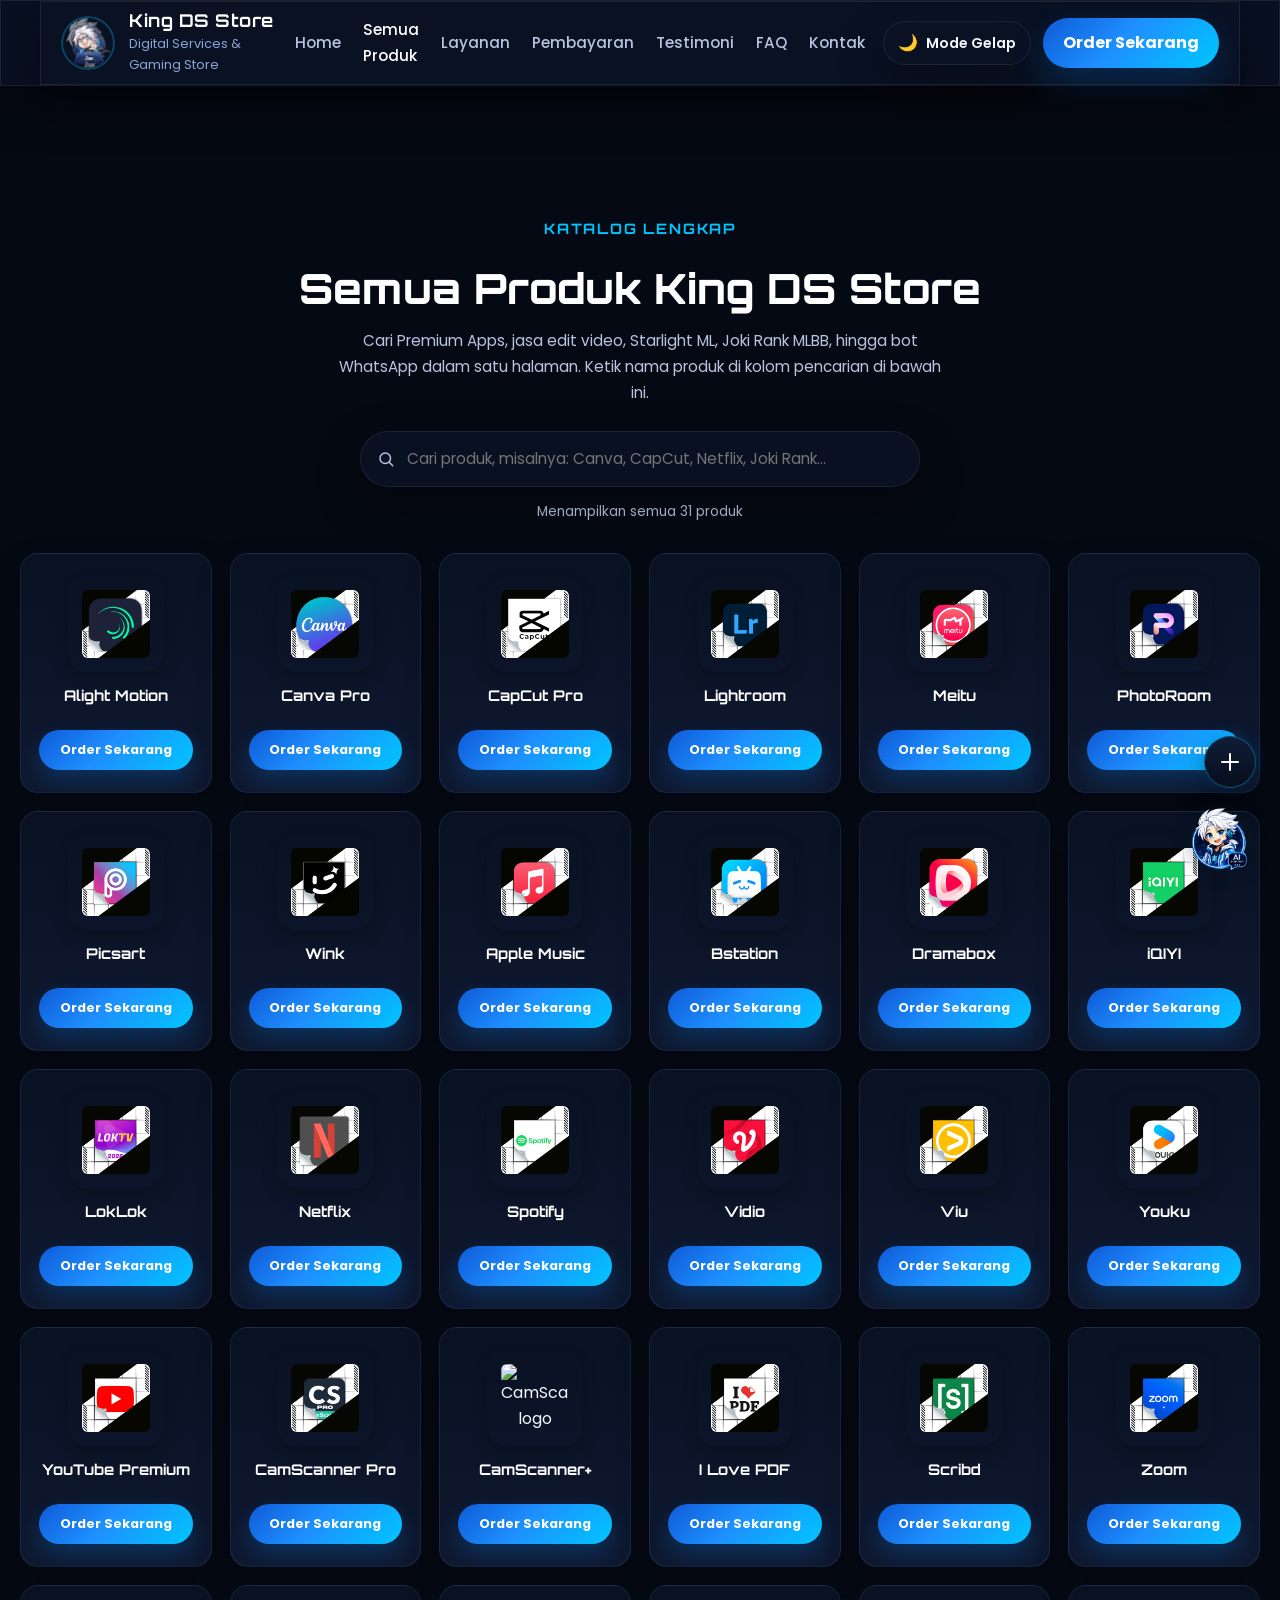
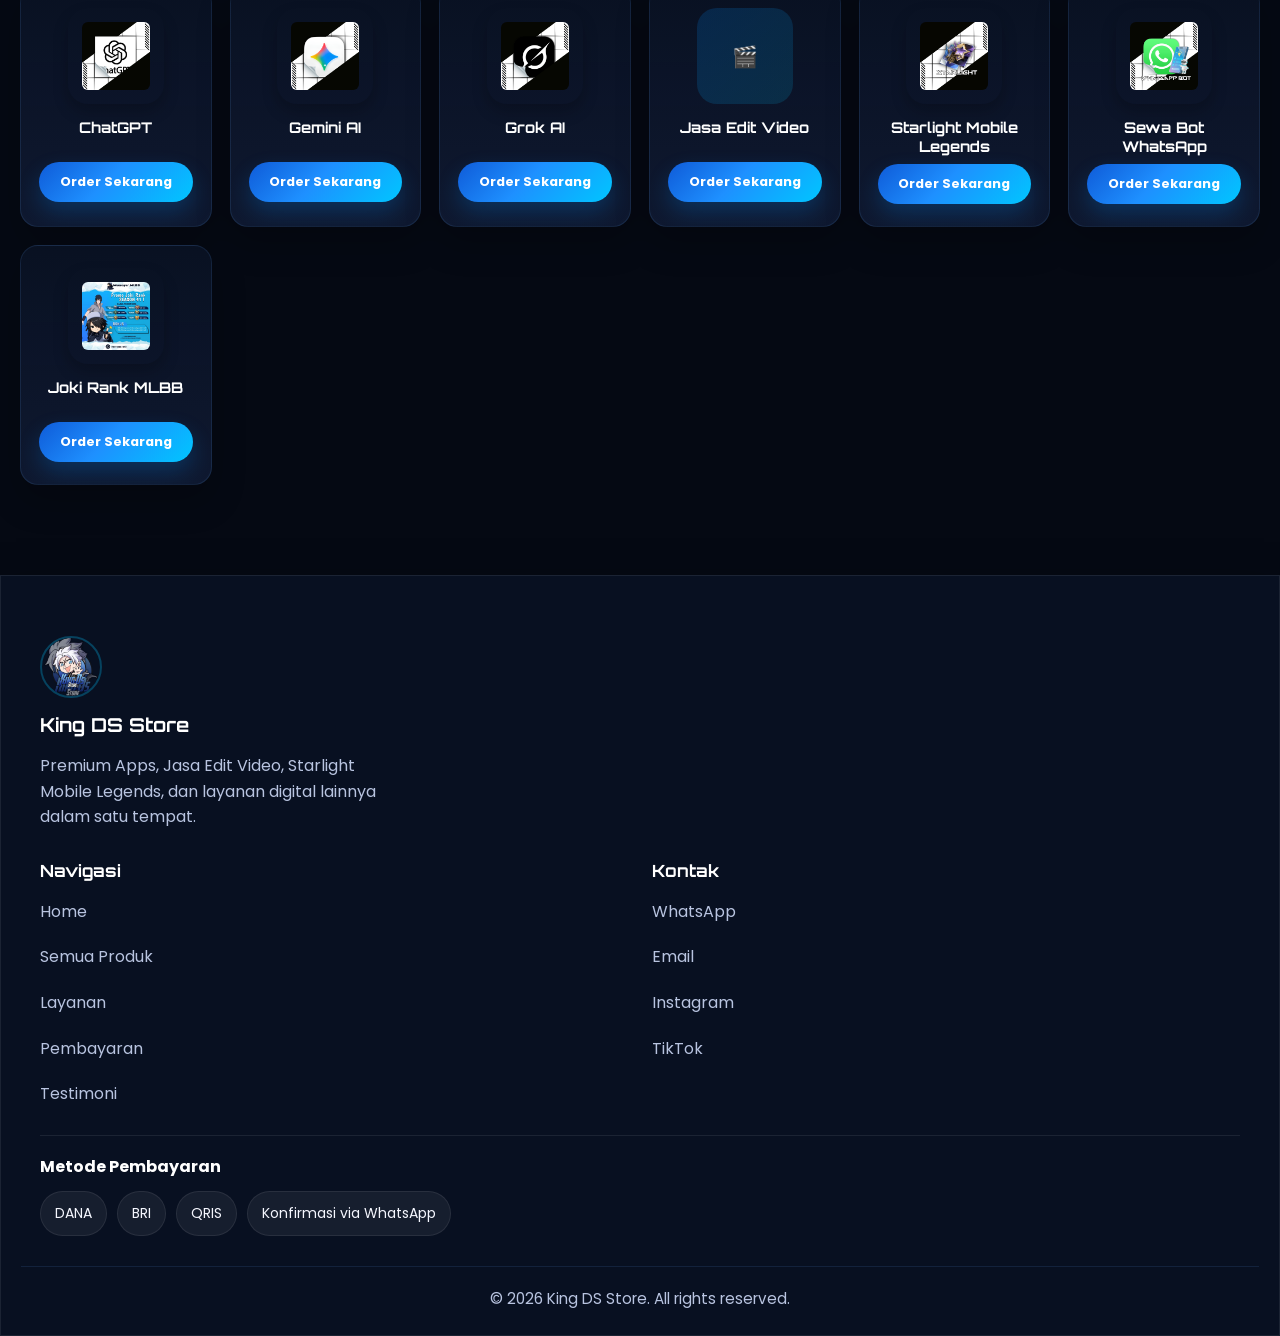
==== commit 52bfdc5c: "ganti gambar produk dan layanan" ====
--- a/products.html
+++ b/products.html
@@ -173,7 +173,7 @@
             </div>
 
             <div class="catalog-card" data-search="meitu">
-                <img class="catalog-card-logo" src="https://logo.clearbit.com/meitu.com" alt="Meitu logo" loading="lazy">
+                <img class="catalog-card-logo" src="images/products/meitu.png" alt="Meitu logo" loading="lazy">
                 <h3>Meitu</h3>
                 <a
                     href="#"
@@ -188,7 +188,7 @@
             </div>
 
             <div class="catalog-card" data-search="photoroom">
-                <img class="catalog-card-logo" src="https://logo.clearbit.com/photoroom.com" alt="PhotoRoom logo" loading="lazy">
+                <img class="catalog-card-logo" src="images/products/photoroom.png" alt="PhotoRoom logo" loading="lazy">
                 <h3>PhotoRoom</h3>
                 <a
                     href="#"
@@ -263,7 +263,7 @@
             </div>
 
             <div class="catalog-card" data-search="dramabox">
-                <img class="catalog-card-logo" src="images/products/dramsbox.png" alt="Dramabox logo" loading="lazy">
+                <img class="catalog-card-logo" src="images/products/dramabox.png" alt="Dramabox logo" loading="lazy">
                 <h3>Dramabox</h3>
                 <a
                     href="#"
@@ -533,7 +533,7 @@
             </div>
 
             <div class="catalog-card" data-search="starlight mobile legends">
-                <div class="catalog-card-logo catalog-card-logo-icon">🎁</div>
+                <img class="catalog-card-logo" src="images/products/starlight.png" alt="Starlight Mobile Legends logo" loading="lazy">
                 <h3>Starlight Mobile Legends</h3>
                 <a
                     href="#"
@@ -541,14 +541,14 @@
                     data-product="Starlight Mobile Legends"
                     data-category="Starlight Mobile Legends"
                     data-price="Mulai Rp35.000"
-                    data-description="Tersedia Starlight Member dan Starlight Premium dengan proses gift yang aman, cepat, dan praktis."
+                    data-description="Tersedia Starlight Member — Rp35.000 dan Starlight Premium — Rp55.000, dengan proses gift yang aman, cepat, dan praktis."
                 >
                     Order Sekarang
                 </a>
             </div>
 
             <div class="catalog-card" data-search="sewa bot whatsapp">
-                <div class="catalog-card-logo catalog-card-logo-icon">🤖</div>
+                <img class="catalog-card-logo" src="images/products/bot-wa.png" alt="Sewa Bot WhatsApp logo" loading="lazy">
                 <h3>Sewa Bot WhatsApp</h3>
                 <a
                     href="#"
@@ -563,7 +563,7 @@
             </div>
 
             <div class="catalog-card" data-search="joki rank mlbb">
-                <div class="catalog-card-logo catalog-card-logo-icon">🏆</div>
+                <img class="catalog-card-logo" src="images/layanan/joki-rank-mlbb.png" alt="Joki Rank MLBB logo" loading="lazy">
                 <h3>Joki Rank MLBB</h3>
                 <a
                     href="#"
@@ -571,7 +571,7 @@
                     data-product="Joki Rank MLBB"
                     data-category="Joki Rank MLBB"
                     data-price="Mulai Rp3.000 / bintang"
-                    data-description="Joki Rank MLBB per bintang. Order 3x bonus 1 video montage jj, order 5x bonus 2 video jj."
+                    data-description-image="images/layanan/joki-rank-mlbb.png"
                 >
                     Order Sekarang
                 </a>
